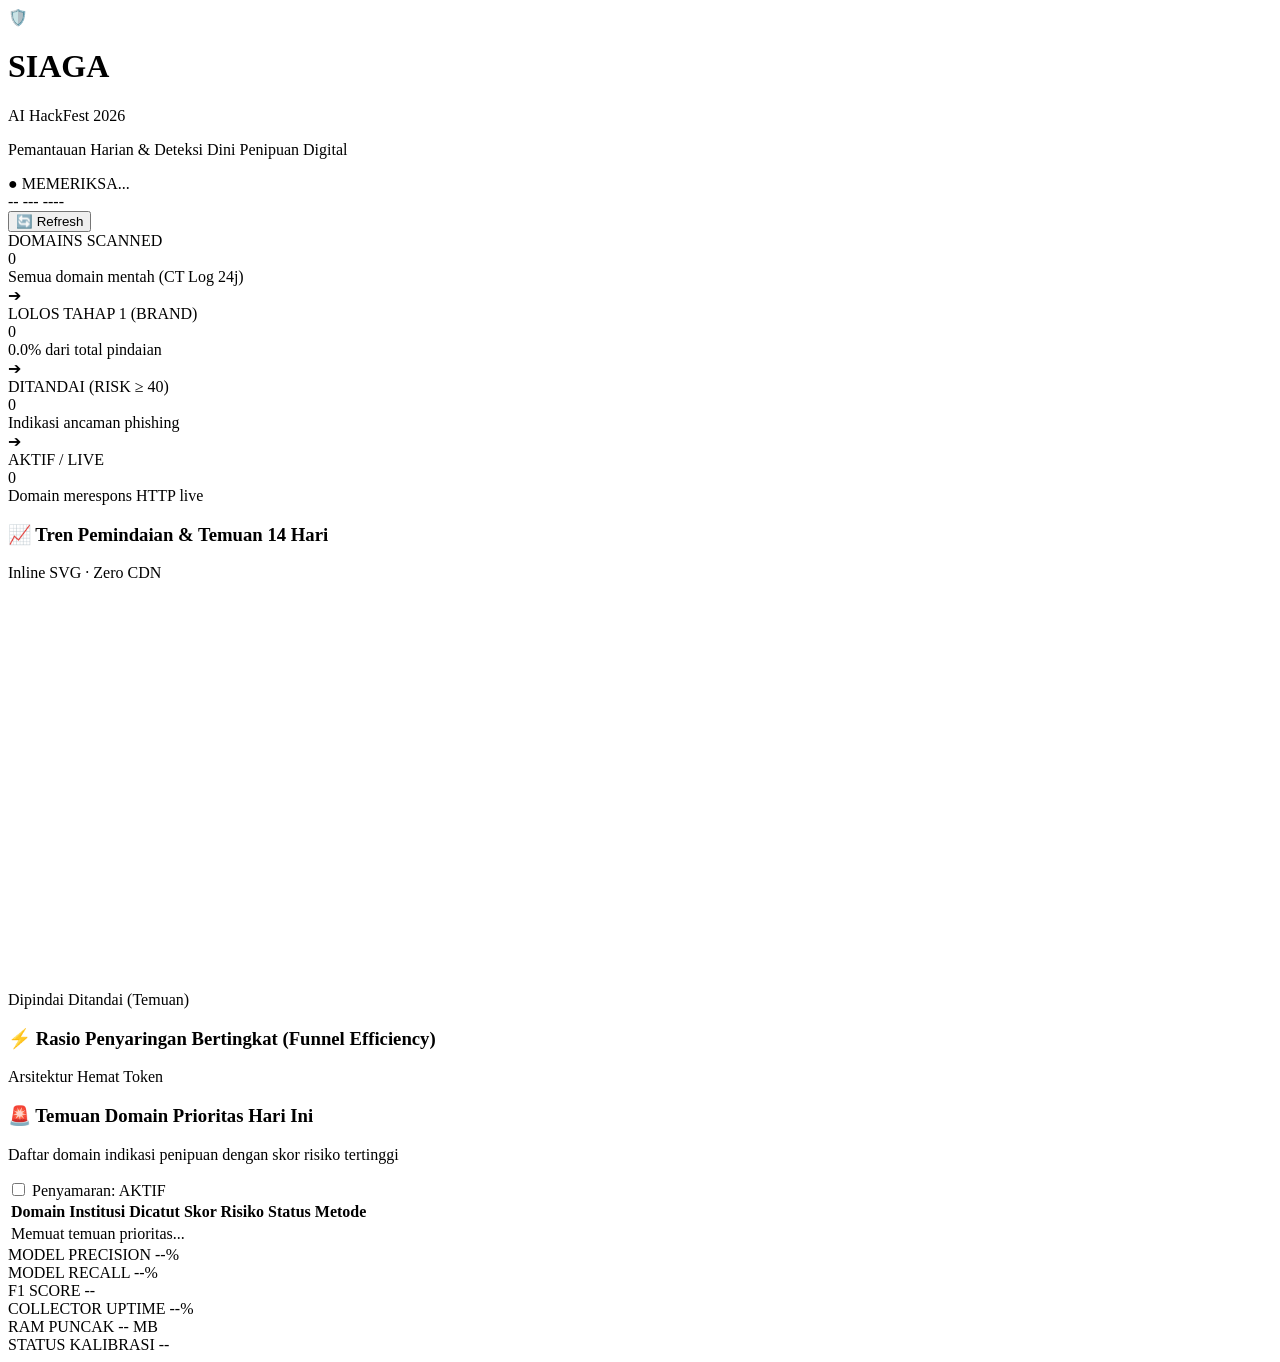
==== public/index.html @ d7233e0a "feat(web): add vercel deployment config, public assets, and serverless snapshot fallback" ====
<!DOCTYPE html>
<html lang="id">
<head>
  <meta charset="UTF-8">
  <meta name="viewport" content="width=device-width, initial-scale=1.0">
  <title>SIAGA — Sistem Deteksi & Pemantauan Penipuan Digital</title>
  <link rel="stylesheet" href="/static/style.css">
</head>
<body>
  <div class="container">
    <!-- Top Header -->
    <header class="header">
      <div class="header-left">
        <div class="logo-group">
          <span class="logo-shield">🛡️</span>
          <h1 class="title">SIAGA</h1>
          <span class="badge badge-sub">AI HackFest 2026</span>
        </div>
        <p class="subtitle">Pemantauan Harian &amp; Deteksi Dini Penipuan Digital</p>
      </div>
      <div class="header-right">
        <div id="healthBadge" class="badge badge-health">
          <span class="status-dot">●</span> <span id="healthText">MEMERIKSA...</span>
        </div>
        <div class="date-badge" id="currentDateBadge">-- --- ----</div>
        <button id="refreshBtn" class="btn btn-refresh" title="Muat ulang data">🔄 Refresh</button>
      </div>
    </header>

    <!-- Stat Funnel Cards (Big Numbers) -->
    <section class="funnel-section">
      <div class="card stat-card">
        <div class="stat-label">DOMAINS SCANNED</div>
        <div class="stat-number" id="scannedCount">0</div>
        <div class="stat-sub">Semua domain mentah (CT Log 24j)</div>
      </div>
      
      <div class="funnel-arrow">➔</div>

      <div class="card stat-card">
        <div class="stat-label">LOLOS TAHAP 1 (BRAND)</div>
        <div class="stat-number stat-amber" id="tahap1Count">0</div>
        <div class="stat-sub" id="tahap1Ratio">0.0% dari total pindaian</div>
      </div>

      <div class="funnel-arrow">➔</div>

      <div class="card stat-card">
        <div class="stat-label">DITANDAI (RISK &ge; 40)</div>
        <div class="stat-number stat-danger" id="flaggedCount">0</div>
        <div class="stat-sub">Indikasi ancaman phishing</div>
      </div>

      <div class="funnel-arrow">➔</div>

      <div class="card stat-card">
        <div class="stat-label">AKTIF / LIVE</div>
        <div class="stat-number stat-cyan" id="liveCount">0</div>
        <div class="stat-sub">Domain merespons HTTP live</div>
      </div>
    </section>

    <!-- Main Grid: Charts & Top Findings -->
    <div class="main-grid">
      <!-- Left Column: Trend & Funnel SVG Charts -->
      <section class="charts-column">
        <div class="card chart-card">
          <div class="card-header">
            <h3>📈 Tren Pemindaian &amp; Temuan 14 Hari</h3>
            <span class="card-tag">Inline SVG · Zero CDN</span>
          </div>
          <div class="chart-container" id="trendChartContainer">
            <svg id="trendSvg" viewBox="0 0 500 160" preserveAspectRatio="none"></svg>
          </div>
          <div class="chart-legend">
            <span class="legend-item"><span class="legend-dot dot-scanned"></span> Dipindai</span>
            <span class="legend-item"><span class="legend-dot dot-flagged"></span> Ditandai (Temuan)</span>
          </div>
        </div>

        <div class="card chart-card">
          <div class="card-header">
            <h3>⚡ Rasio Penyaringan Bertingkat (Funnel Efficiency)</h3>
            <span class="card-tag">Arsitektur Hemat Token</span>
          </div>
          <div id="funnelBarsContainer" class="funnel-bars-container">
            <!-- Rendered dynamically by app.js -->
          </div>
        </div>
      </section>

      <!-- Right Column: Priority Findings -->
      <section class="findings-column">
        <div class="card findings-card">
          <div class="card-header findings-header">
            <div>
              <h3>🚨 Temuan Domain Prioritas Hari Ini</h3>
              <p class="findings-sub">Daftar domain indikasi penipuan dengan skor risiko tertinggi</p>
            </div>
            <div class="unmask-toggle-wrapper" title="Sesuai UU PDP &amp; Plan 06, domain disamarkan secara default untuk melindungi nama baik">
              <label class="switch">
                <input type="checkbox" id="unmaskToggle">
                <span class="slider round"></span>
              </label>
              <span class="toggle-label" id="toggleLabel">Penyamaran: AKTIF</span>
            </div>
          </div>

          <div class="table-responsive">
            <table class="findings-table">
              <thead>
                <tr>
                  <th>Domain</th>
                  <th>Institusi Dicatut</th>
                  <th>Skor Risiko</th>
                  <th>Status</th>
                  <th>Metode</th>
                </tr>
              </thead>
              <tbody id="findingsTableBody">
                <tr>
                  <td colspan="5" class="text-center text-muted">Memuat temuan prioritas...</td>
                </tr>
              </tbody>
            </table>
          </div>
        </div>
      </section>
    </div>

    <!-- Bottom System & Validation Metrics Bar -->
    <footer class="footer-metrics card">
      <div class="metric-item">
        <span class="m-label">MODEL PRECISION</span>
        <span class="m-val stat-success" id="metricPrecision">--%</span>
      </div>
      <div class="metric-divider"></div>
      <div class="metric-item">
        <span class="m-label">MODEL RECALL</span>
        <span class="m-val stat-cyan" id="metricRecall">--%</span>
      </div>
      <div class="metric-divider"></div>
      <div class="metric-item">
        <span class="m-label">F1 SCORE</span>
        <span class="m-val" id="metricF1">--</span>
      </div>
      <div class="metric-divider"></div>
      <div class="metric-item">
        <span class="m-label">COLLECTOR UPTIME</span>
        <span class="m-val" id="metricUptime">--%</span>
      </div>
      <div class="metric-divider"></div>
      <div class="metric-item">
        <span class="m-label">RAM PUNCAK</span>
        <span class="m-val" id="metricRam">-- MB</span>
      </div>
      <div class="metric-divider"></div>
      <div class="metric-item">
        <span class="m-label">STATUS KALIBRASI</span>
        <span class="m-val badge-calib" id="metricCalib">--</span>
      </div>
    </footer>
  </div>

  <script src="/static/app.js"></script>
</body>
</html>
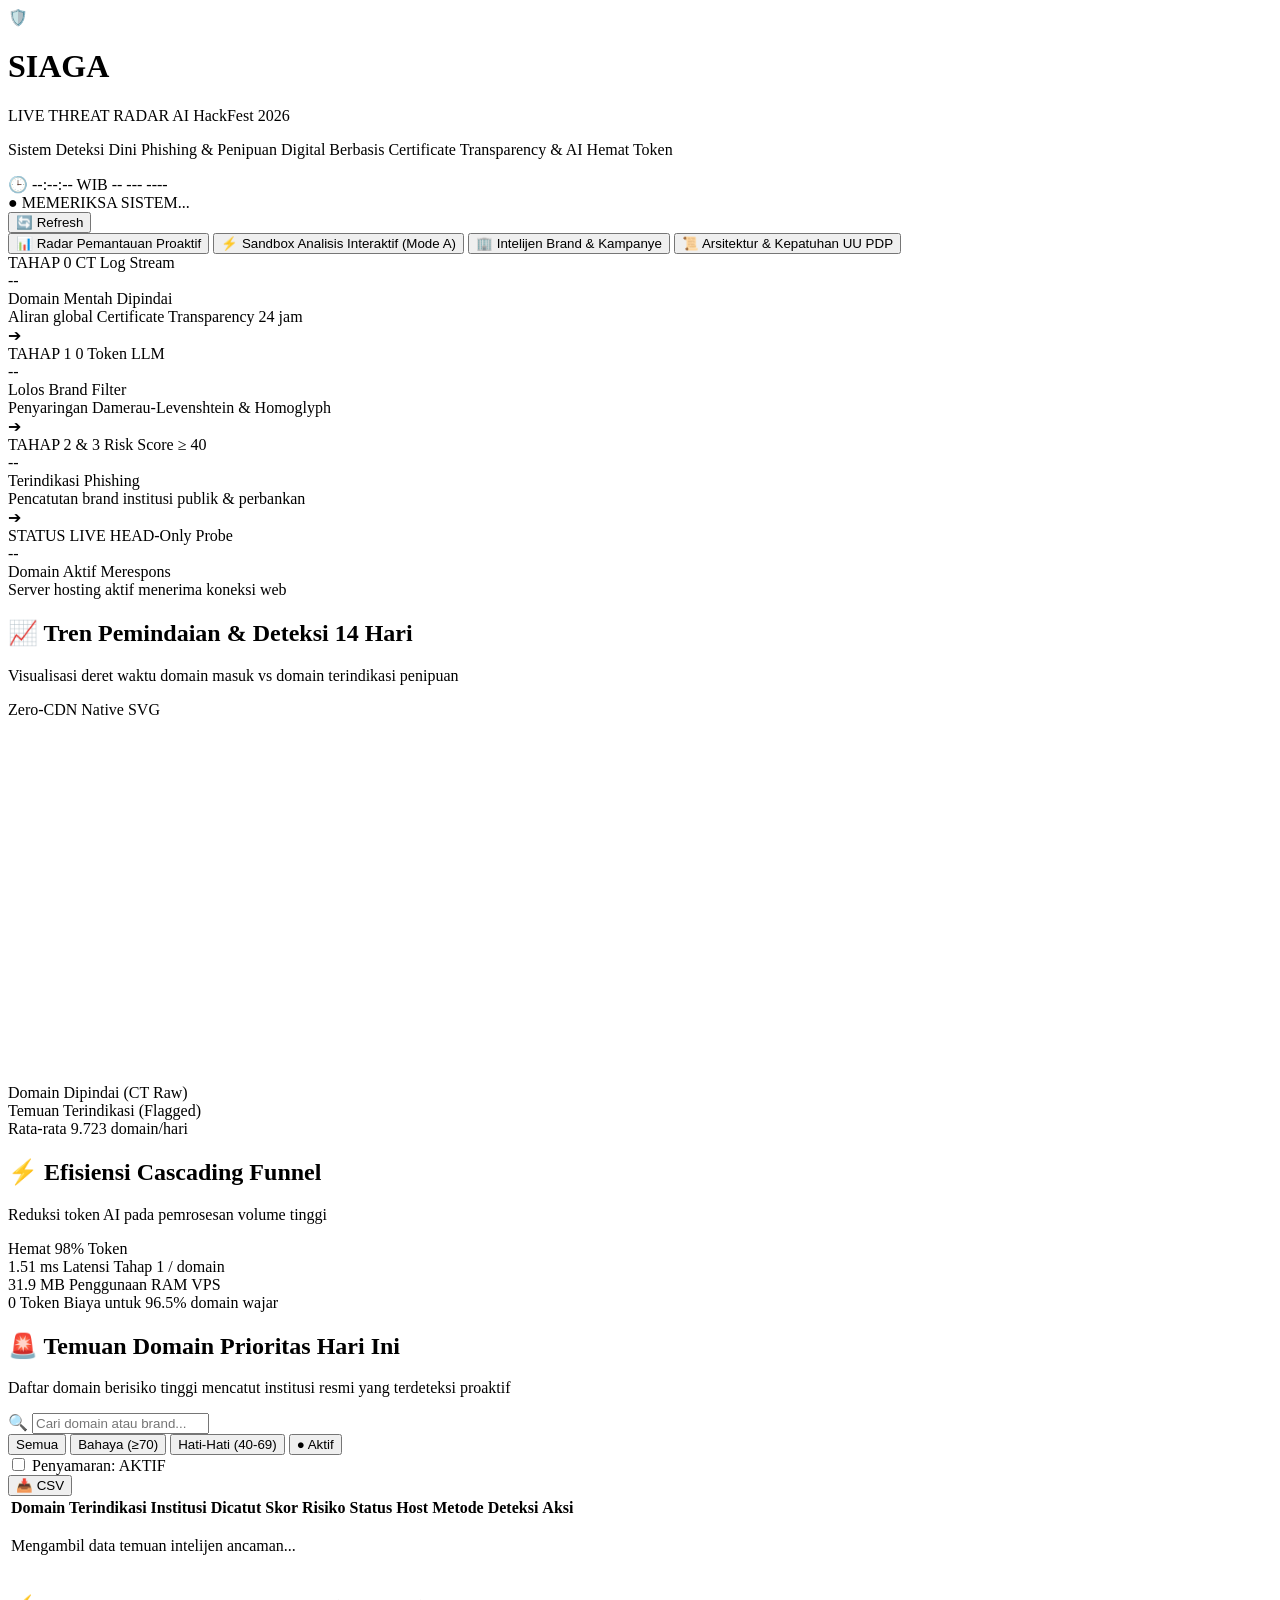
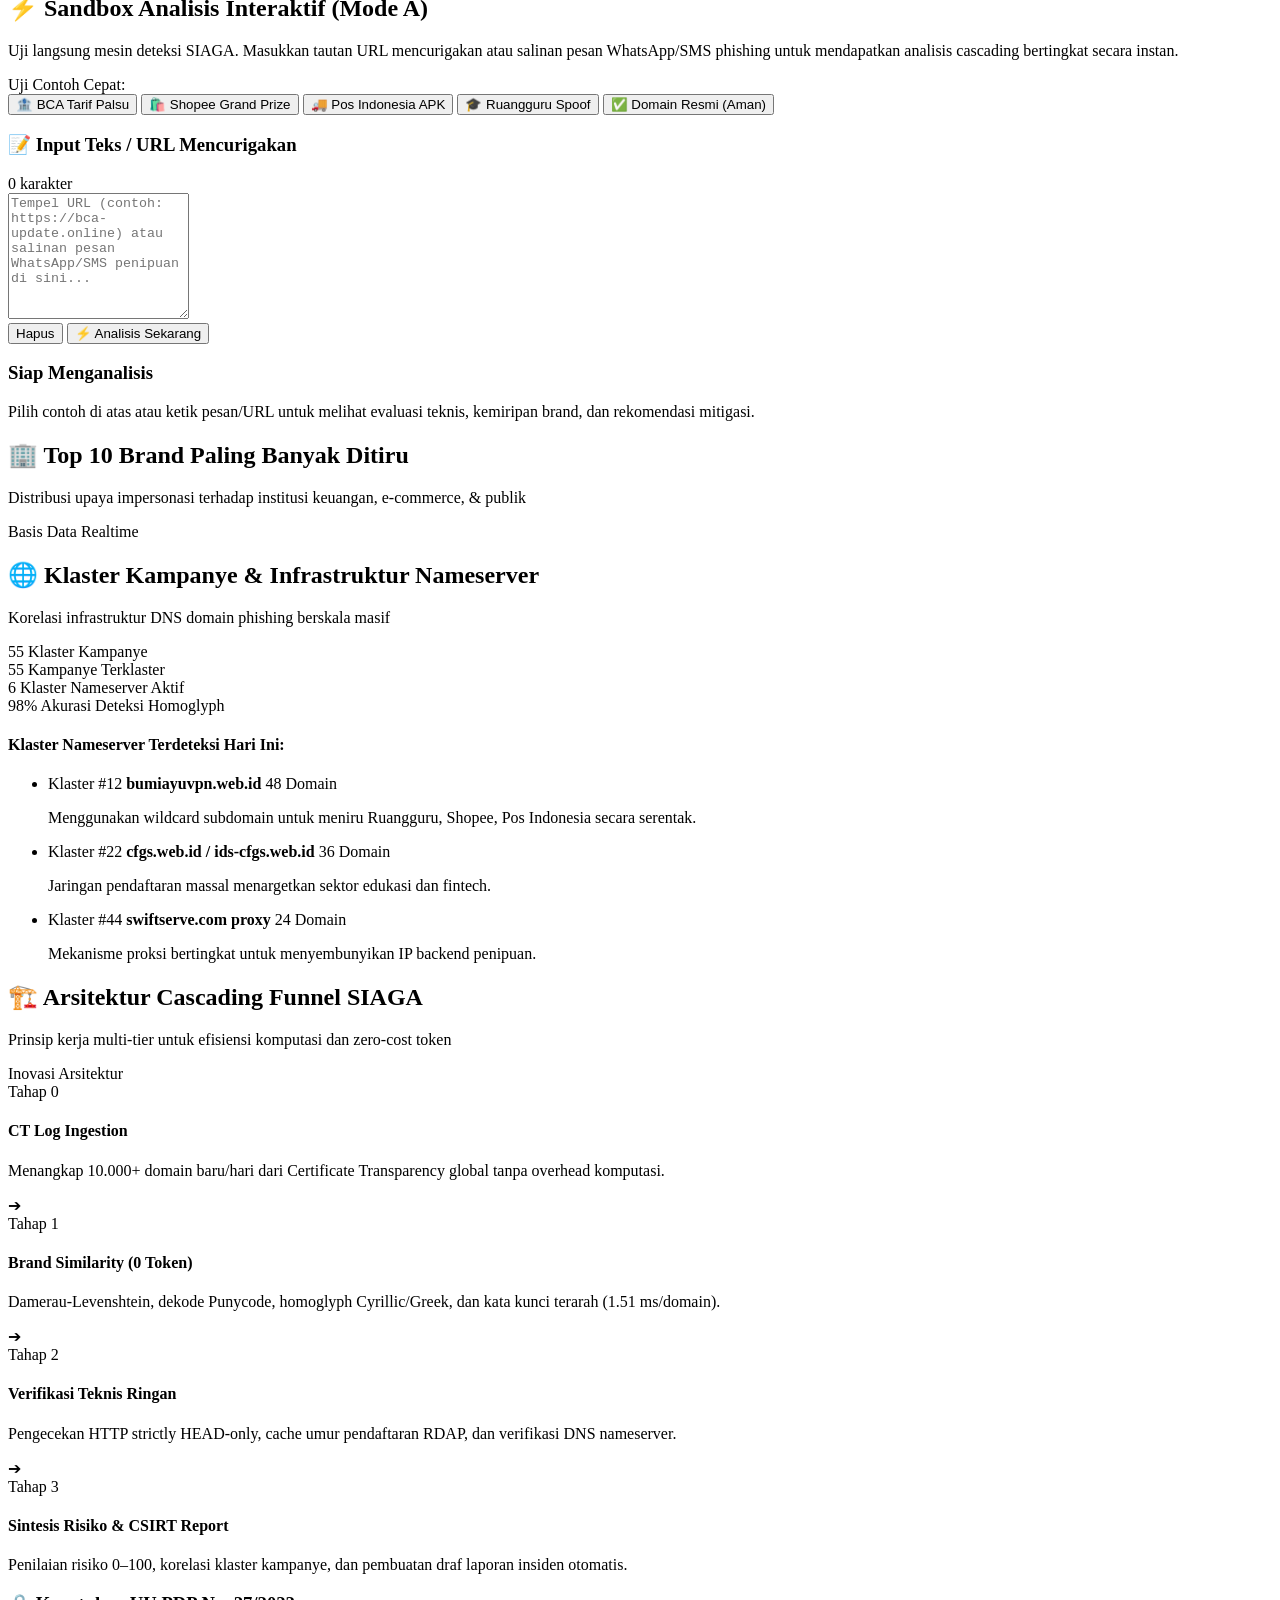
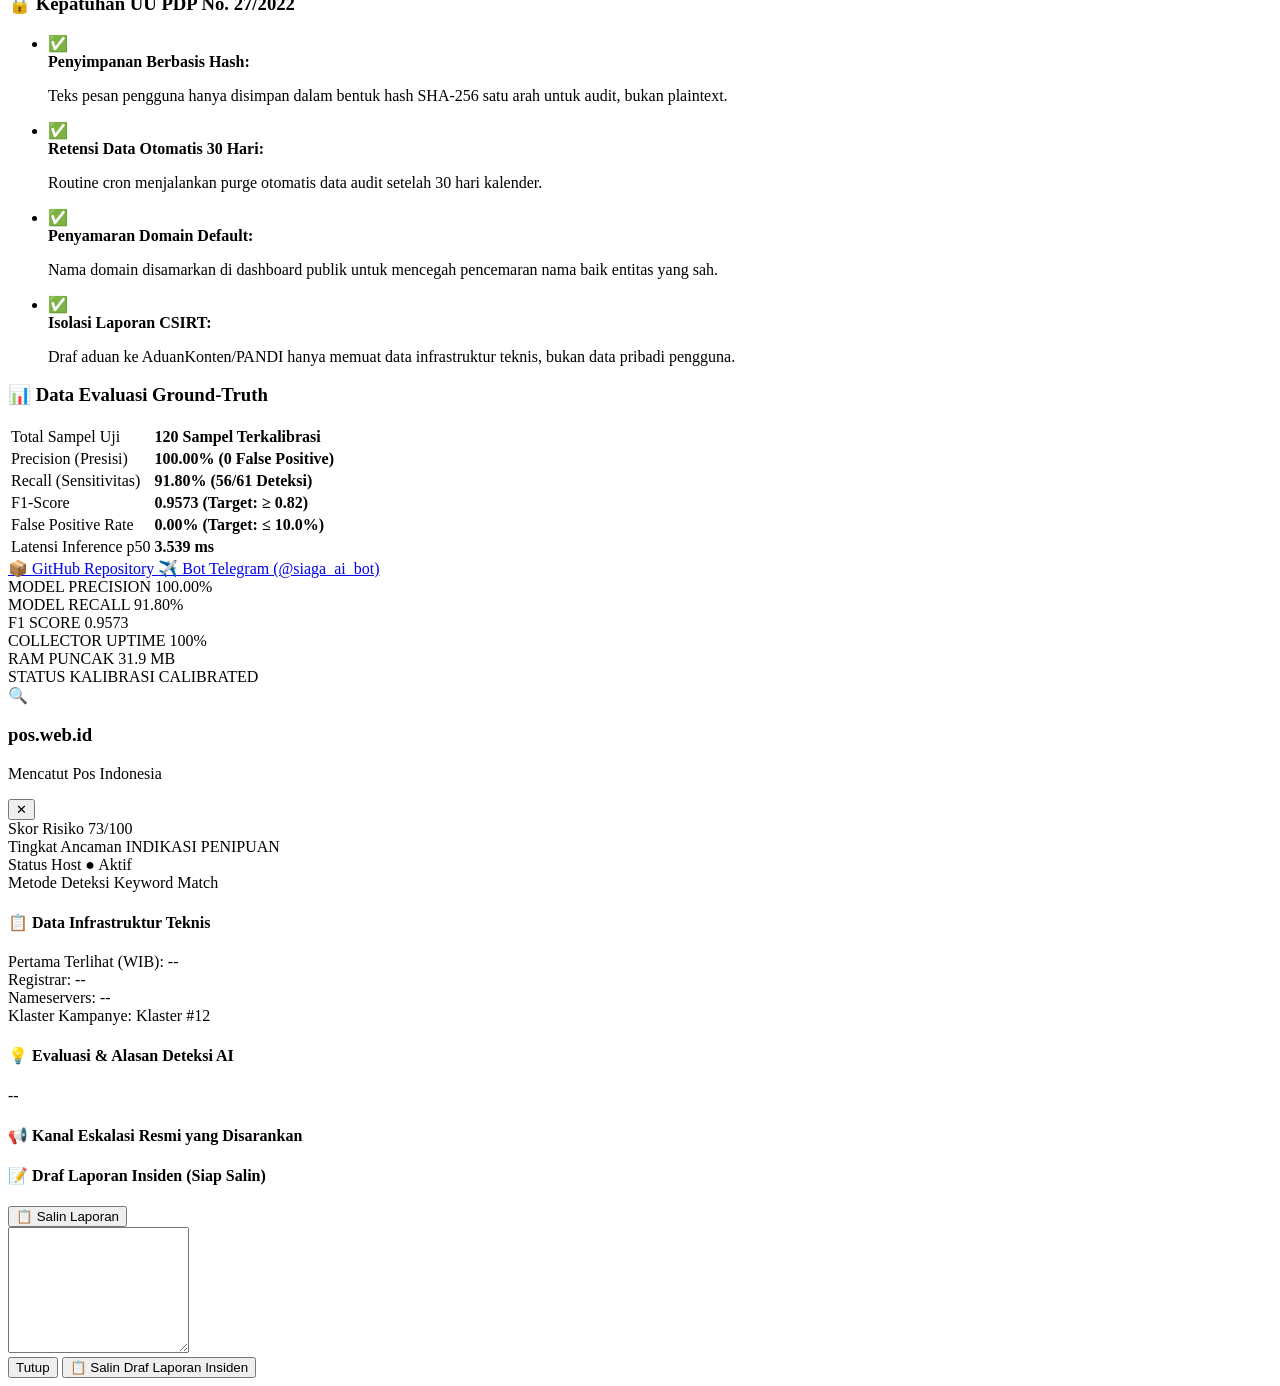
==== commit 287b9ad0: "feat(ui): ultra-modern cyber UI with interactive triage sandbox, CSIRT modal, brand intelligence, an" ====
--- a/public/index.html
+++ b/public/index.html
@@ -3,163 +3,680 @@
 <head>
   <meta charset="UTF-8">
   <meta name="viewport" content="width=device-width, initial-scale=1.0">
-  <title>SIAGA — Sistem Deteksi & Pemantauan Penipuan Digital</title>
+  <title>SIAGA — Sistem Deteksi &amp; Pemantauan Penipuan Digital Proaktif</title>
+  <link rel="preconnect" href="https://fonts.googleapis.com">
+  <link rel="preconnect" href="https://fonts.gstatic.com" crossorigin>
+  <link href="https://fonts.googleapis.com/css2?family=JetBrains+Mono:wght@400;600;700&family=Outfit:wght@400;500;600;700;800&family=Plus+Jakarta+Sans:wght@400;500;600;700&display=swap" rel="stylesheet">
   <link rel="stylesheet" href="/static/style.css">
 </head>
 <body>
-  <div class="container">
+  <div class="app-layout">
     <!-- Top Header -->
-    <header class="header">
-      <div class="header-left">
-        <div class="logo-group">
-          <span class="logo-shield">🛡️</span>
-          <h1 class="title">SIAGA</h1>
-          <span class="badge badge-sub">AI HackFest 2026</span>
-        </div>
-        <p class="subtitle">Pemantauan Harian &amp; Deteksi Dini Penipuan Digital</p>
-      </div>
-      <div class="header-right">
-        <div id="healthBadge" class="badge badge-health">
-          <span class="status-dot">●</span> <span id="healthText">MEMERIKSA...</span>
-        </div>
-        <div class="date-badge" id="currentDateBadge">-- --- ----</div>
-        <button id="refreshBtn" class="btn btn-refresh" title="Muat ulang data">🔄 Refresh</button>
+    <header class="cyber-header">
+      <div class="header-branding">
+        <div class="logo-box">
+          <div class="shield-halo"></div>
+          <span class="shield-icon">🛡️</span>
+        </div>
+        <div>
+          <div class="brand-title-row">
+            <h1 class="brand-title">SIAGA</h1>
+            <span class="badge badge-pulse"><span class="pulse-dot"></span> LIVE THREAT RADAR</span>
+            <span class="badge badge-event">AI HackFest 2026</span>
+          </div>
+          <p class="brand-subtitle">Sistem Deteksi Dini Phishing &amp; Penipuan Digital Berbasis Certificate Transparency &amp; AI Hemat Token</p>
+        </div>
+      </div>
+
+      <div class="header-controls">
+        <div class="time-widget">
+          <span class="time-icon">🕒</span>
+          <span id="liveClockWib">--:--:-- WIB</span>
+          <span class="time-date" id="headerDate">-- --- ----</span>
+        </div>
+        <div class="system-status-chip" id="systemStatusChip">
+          <span class="status-indicator">●</span>
+          <span id="systemStatusText">MEMERIKSA SISTEM...</span>
+        </div>
+        <button id="refreshAllBtn" class="btn btn-refresh" title="Muat ulang seluruh data">
+          <span class="btn-icon">🔄</span> Refresh
+        </button>
       </div>
     </header>
 
-    <!-- Stat Funnel Cards (Big Numbers) -->
-    <section class="funnel-section">
-      <div class="card stat-card">
-        <div class="stat-label">DOMAINS SCANNED</div>
-        <div class="stat-number" id="scannedCount">0</div>
-        <div class="stat-sub">Semua domain mentah (CT Log 24j)</div>
-      </div>
-      
-      <div class="funnel-arrow">➔</div>
-
-      <div class="card stat-card">
-        <div class="stat-label">LOLOS TAHAP 1 (BRAND)</div>
-        <div class="stat-number stat-amber" id="tahap1Count">0</div>
-        <div class="stat-sub" id="tahap1Ratio">0.0% dari total pindaian</div>
-      </div>
-
-      <div class="funnel-arrow">➔</div>
-
-      <div class="card stat-card">
-        <div class="stat-label">DITANDAI (RISK &ge; 40)</div>
-        <div class="stat-number stat-danger" id="flaggedCount">0</div>
-        <div class="stat-sub">Indikasi ancaman phishing</div>
-      </div>
-
-      <div class="funnel-arrow">➔</div>
-
-      <div class="card stat-card">
-        <div class="stat-label">AKTIF / LIVE</div>
-        <div class="stat-number stat-cyan" id="liveCount">0</div>
-        <div class="stat-sub">Domain merespons HTTP live</div>
-      </div>
-    </section>
-
-    <!-- Main Grid: Charts & Top Findings -->
-    <div class="main-grid">
-      <!-- Left Column: Trend & Funnel SVG Charts -->
-      <section class="charts-column">
+    <!-- Navigation Tabs -->
+    <nav class="nav-tabs-bar">
+      <button class="nav-tab active" data-tab="tab-monitoring">
+        <span class="tab-icon">📊</span> Radar Pemantauan Proaktif
+      </button>
+      <button class="nav-tab" data-tab="tab-sandbox">
+        <span class="tab-icon">⚡</span> Sandbox Analisis Interaktif (Mode A)
+      </button>
+      <button class="nav-tab" data-tab="tab-campaigns">
+        <span class="tab-icon">🏢</span> Intelijen Brand &amp; Kampanye
+      </button>
+      <button class="nav-tab" data-tab="tab-docs">
+        <span class="tab-icon">📜</span> Arsitektur &amp; Kepatuhan UU PDP
+      </button>
+    </nav>
+
+    <!-- TAB 1: MONITORING RADAR -->
+    <main id="tab-monitoring" class="tab-content active">
+      <!-- 4-Stage Stat Funnel Cards -->
+      <section class="funnel-grid">
+        <div class="card stat-card border-glow-cyan">
+          <div class="stat-card-top">
+            <span class="stat-stage-tag">TAHAP 0</span>
+            <span class="stat-chip">CT Log Stream</span>
+          </div>
+          <div class="stat-number-wrap">
+            <span class="stat-num text-cyan" id="scannedCount">--</span>
+          </div>
+          <div class="stat-title">Domain Mentah Dipindai</div>
+          <div class="stat-desc">Aliran global Certificate Transparency 24 jam</div>
+        </div>
+
+        <div class="funnel-connector">
+          <div class="connector-line"></div>
+          <span class="connector-arrow">➔</span>
+        </div>
+
+        <div class="card stat-card border-glow-amber">
+          <div class="stat-card-top">
+            <span class="stat-stage-tag">TAHAP 1</span>
+            <span class="stat-chip chip-amber">0 Token LLM</span>
+          </div>
+          <div class="stat-number-wrap">
+            <span class="stat-num text-amber" id="tahap1Count">--</span>
+          </div>
+          <div class="stat-title">Lolos Brand Filter</div>
+          <div class="stat-desc" id="tahap1Ratio">Penyaringan Damerau-Levenshtein &amp; Homoglyph</div>
+        </div>
+
+        <div class="funnel-connector">
+          <div class="connector-line"></div>
+          <span class="connector-arrow">➔</span>
+        </div>
+
+        <div class="card stat-card border-glow-danger">
+          <div class="stat-card-top">
+            <span class="stat-stage-tag">TAHAP 2 &amp; 3</span>
+            <span class="stat-chip chip-danger">Risk Score &ge; 40</span>
+          </div>
+          <div class="stat-number-wrap">
+            <span class="stat-num text-danger" id="flaggedCount">--</span>
+          </div>
+          <div class="stat-title">Terindikasi Phishing</div>
+          <div class="stat-desc">Pencatutan brand institusi publik &amp; perbankan</div>
+        </div>
+
+        <div class="funnel-connector">
+          <div class="connector-line"></div>
+          <span class="connector-arrow">➔</span>
+        </div>
+
+        <div class="card stat-card border-glow-emerald">
+          <div class="stat-card-top">
+            <span class="stat-stage-tag">STATUS LIVE</span>
+            <span class="stat-chip chip-emerald">HEAD-Only Probe</span>
+          </div>
+          <div class="stat-number-wrap">
+            <span class="stat-num text-emerald" id="liveCount">--</span>
+          </div>
+          <div class="stat-title">Domain Aktif Merespons</div>
+          <div class="stat-desc">Server hosting aktif menerima koneksi web</div>
+        </div>
+      </section>
+
+      <!-- Charts Row: Trend & Funnel Efficiency -->
+      <section class="charts-row">
+        <!-- 14-Day Trend Interactive Chart -->
         <div class="card chart-card">
-          <div class="card-header">
-            <h3>📈 Tren Pemindaian &amp; Temuan 14 Hari</h3>
-            <span class="card-tag">Inline SVG · Zero CDN</span>
-          </div>
-          <div class="chart-container" id="trendChartContainer">
-            <svg id="trendSvg" viewBox="0 0 500 160" preserveAspectRatio="none"></svg>
-          </div>
-          <div class="chart-legend">
-            <span class="legend-item"><span class="legend-dot dot-scanned"></span> Dipindai</span>
-            <span class="legend-item"><span class="legend-dot dot-flagged"></span> Ditandai (Temuan)</span>
-          </div>
-        </div>
-
+          <div class="card-head">
+            <div>
+              <h2 class="card-title">📈 Tren Pemindaian &amp; Deteksi 14 Hari</h2>
+              <p class="card-sub">Visualisasi deret waktu domain masuk vs domain terindikasi penipuan</p>
+            </div>
+            <span class="badge-tech">Zero-CDN Native SVG</span>
+          </div>
+
+          <div class="chart-wrapper">
+            <div id="chartTooltip" class="chart-tooltip"></div>
+            <svg id="trendSvg" viewBox="0 0 560 160" preserveAspectRatio="none"></svg>
+          </div>
+
+          <div class="chart-footer-legend">
+            <div class="legend-group">
+              <span class="legend-bullet bullet-cyan"></span>
+              <span class="legend-text">Domain Dipindai (CT Raw)</span>
+            </div>
+            <div class="legend-group">
+              <span class="legend-bullet bullet-danger"></span>
+              <span class="legend-text">Temuan Terindikasi (Flagged)</span>
+            </div>
+            <div class="legend-info">
+              <span>Rata-rata 9.723 domain/hari</span>
+            </div>
+          </div>
+        </div>
+
+        <!-- Funnel Efficiency Card -->
         <div class="card chart-card">
-          <div class="card-header">
-            <h3>⚡ Rasio Penyaringan Bertingkat (Funnel Efficiency)</h3>
-            <span class="card-tag">Arsitektur Hemat Token</span>
-          </div>
-          <div id="funnelBarsContainer" class="funnel-bars-container">
-            <!-- Rendered dynamically by app.js -->
+          <div class="card-head">
+            <div>
+              <h2 class="card-title">⚡ Efisiensi Cascading Funnel</h2>
+              <p class="card-sub">Reduksi token AI pada pemrosesan volume tinggi</p>
+            </div>
+            <span class="badge-tech badge-glow">Hemat 98% Token</span>
+          </div>
+
+          <div id="funnelBarsContainer" class="funnel-bars-box">
+            <!-- Dynamically populated -->
+          </div>
+
+          <div class="funnel-summary-box">
+            <div class="funnel-stat-mini">
+              <span class="f-stat-val text-emerald">1.51 ms</span>
+              <span class="f-stat-lbl">Latensi Tahap 1 / domain</span>
+            </div>
+            <div class="funnel-stat-divider"></div>
+            <div class="funnel-stat-mini">
+              <span class="f-stat-val text-cyan">31.9 MB</span>
+              <span class="f-stat-lbl">Penggunaan RAM VPS</span>
+            </div>
+            <div class="funnel-stat-divider"></div>
+            <div class="funnel-stat-mini">
+              <span class="f-stat-val text-amber">0 Token</span>
+              <span class="f-stat-lbl">Biaya untuk 96.5% domain wajar</span>
+            </div>
           </div>
         </div>
       </section>
 
-      <!-- Right Column: Priority Findings -->
-      <section class="findings-column">
-        <div class="card findings-card">
-          <div class="card-header findings-header">
-            <div>
-              <h3>🚨 Temuan Domain Prioritas Hari Ini</h3>
-              <p class="findings-sub">Daftar domain indikasi penipuan dengan skor risiko tertinggi</p>
-            </div>
-            <div class="unmask-toggle-wrapper" title="Sesuai UU PDP &amp; Plan 06, domain disamarkan secara default untuk melindungi nama baik">
+      <!-- Priority Findings Section -->
+      <section class="card findings-section">
+        <div class="findings-toolbar">
+          <div>
+            <h2 class="card-title">🚨 Temuan Domain Prioritas Hari Ini</h2>
+            <p class="card-sub">Daftar domain berisiko tinggi mencatut institusi resmi yang terdeteksi proaktif</p>
+          </div>
+
+          <div class="toolbar-actions">
+            <div class="search-box">
+              <span class="search-icon">🔍</span>
+              <input type="text" id="domainSearchInput" placeholder="Cari domain atau brand...">
+              <button id="clearSearchBtn" class="btn-clear-search" style="display:none;">✕</button>
+            </div>
+
+            <div class="filter-pills">
+              <button class="pill-btn active" data-filter="all">Semua</button>
+              <button class="pill-btn" data-filter="high">Bahaya (&ge;70)</button>
+              <button class="pill-btn" data-filter="caution">Hati-Hati (40-69)</button>
+              <button class="pill-btn" data-filter="live">● Aktif</button>
+            </div>
+
+            <div class="unmask-toggle-box" title="Sesuai UU PDP No. 27/2022, domain disamarkan secara default untuk melindungi nama baik dan keamanan">
               <label class="switch">
                 <input type="checkbox" id="unmaskToggle">
                 <span class="slider round"></span>
               </label>
-              <span class="toggle-label" id="toggleLabel">Penyamaran: AKTIF</span>
-            </div>
-          </div>
-
-          <div class="table-responsive">
-            <table class="findings-table">
-              <thead>
-                <tr>
-                  <th>Domain</th>
-                  <th>Institusi Dicatut</th>
-                  <th>Skor Risiko</th>
-                  <th>Status</th>
-                  <th>Metode</th>
-                </tr>
-              </thead>
-              <tbody id="findingsTableBody">
-                <tr>
-                  <td colspan="5" class="text-center text-muted">Memuat temuan prioritas...</td>
-                </tr>
-              </tbody>
+              <span class="toggle-text" id="toggleLabel">Penyamaran: AKTIF</span>
+            </div>
+
+            <button id="exportCsvBtn" class="btn btn-secondary" title="Unduh dataset temuan CSV">
+              📥 CSV
+            </button>
+          </div>
+        </div>
+
+        <div class="table-responsive">
+          <table class="findings-table">
+            <thead>
+              <tr>
+                <th>Domain Terindikasi</th>
+                <th>Institusi Dicatut</th>
+                <th>Skor Risiko</th>
+                <th>Status Host</th>
+                <th>Metode Deteksi</th>
+                <th>Aksi</th>
+              </tr>
+            </thead>
+            <tbody id="findingsTableBody">
+              <tr>
+                <td colspan="6" class="table-empty">
+                  <div class="loading-spinner"></div>
+                  <p>Mengambil data temuan intelijen ancaman...</p>
+                </td>
+              </tr>
+            </tbody>
+          </table>
+        </div>
+      </section>
+    </main>
+
+    <!-- TAB 2: LIVE INTERACTIVE TRIAGE SANDBOX -->
+    <main id="tab-sandbox" class="tab-content">
+      <div class="sandbox-container">
+        <div class="sandbox-header-box card">
+          <div class="sandbox-intro">
+            <h2>⚡ Sandbox Analisis Interaktif (Mode A)</h2>
+            <p>Uji langsung mesin deteksi SIAGA. Masukkan tautan URL mencurigakan atau salinan pesan WhatsApp/SMS phishing untuk mendapatkan analisis cascading bertingkat secara instan.</p>
+          </div>
+          <div class="sandbox-samples-wrap">
+            <span class="samples-label">Uji Contoh Cepat:</span>
+            <div class="sample-chips">
+              <button class="chip-sample" data-sample="Halo Nasabah BCA, ada penyesuaian tarif transfer antar bank bulanan menjadi Rp 150.000. Untuk tetap memakai tarif lama Rp 6.500 silakan konfirmasi di https://bca-tarifpenyesuaian.online">
+                🏦 BCA Tarif Palsu
+              </button>
+              <button class="chip-sample" data-sample="Selamat! Nomor Anda terpilih memenangkan Grand Prize Shopee 150 Juta. Segera klaim voucher hadiah di https://c-shopee.co.id.sea-sw.swiftserve.com.rmw.bumiayuvpn.web.id">
+                🛍️ Shopee Grand Prize
+              </button>
+              <button class="chip-sample" data-sample="Paket Anda dengan resi POS-992147 tertahan karena data alamat belum lengkap. Unduh aplikasi pelacak resmi untuk verifikasi: https://pos-lacak-kurir.site/lacak.apk">
+                🚚 Pos Indonesia APK
+              </button>
+              <button class="chip-sample" data-sample="Promo bimbel online diskon 80% hari ini khusus pengguna baru. Akses modul belajar di https://belajar.ruangguru.com.idl-cfgs.web.id">
+                🎓 Ruangguru Spoof
+              </button>
+              <button class="chip-sample" data-sample="Terima kasih atas transaksi Anda. Informasi resmi layanan perbankan dapat diakses melalui portal resmi https://www.klikbca.com atau https://idwebhost.com">
+                ✅ Domain Resmi (Aman)
+              </button>
+            </div>
+          </div>
+        </div>
+
+        <div class="sandbox-grid">
+          <!-- Left: Input Form -->
+          <div class="card sandbox-input-card">
+            <div class="card-head">
+              <h3 class="card-title">📝 Input Teks / URL Mencurigakan</h3>
+              <span class="char-count" id="sandboxCharCount">0 karakter</span>
+            </div>
+            <textarea id="sandboxInput" class="sandbox-textarea" placeholder="Tempel URL (contoh: https://bca-update.online) atau salinan pesan WhatsApp/SMS penipuan di sini..." rows="8"></textarea>
+            <div class="sandbox-actions">
+              <button id="clearSandboxBtn" class="btn btn-secondary">Hapus</button>
+              <button id="runAnalyzeBtn" class="btn btn-primary btn-glow">
+                <span class="btn-icon">⚡</span> Analisis Sekarang
+              </button>
+            </div>
+          </div>
+
+          <!-- Right: Analysis Output -->
+          <div class="card sandbox-result-card" id="sandboxResultCard">
+            <div class="result-placeholder" id="resultPlaceholder">
+              <div class="radar-scan-anim"></div>
+              <h3>Siap Menganalisis</h3>
+              <p>Pilih contoh di atas atau ketik pesan/URL untuk melihat evaluasi teknis, kemiripan brand, dan rekomendasi mitigasi.</p>
+            </div>
+
+            <div class="result-content" id="resultContent" style="display:none;">
+              <div class="result-top-bar">
+                <div class="risk-verdict-box" id="resultVerdictBox">
+                  <div class="verdict-score-ring">
+                    <span class="verdict-score" id="resultScore">0</span>
+                    <span class="verdict-score-max">/100</span>
+                  </div>
+                  <div>
+                    <span class="verdict-badge" id="resultLevelBadge">AMAN</span>
+                    <h3 class="verdict-title" id="resultTitle">Hasil Analisis</h3>
+                  </div>
+                </div>
+                <div class="latency-box">
+                  <span class="latency-val" id="resultLatency">-- ms</span>
+                  <span class="latency-lbl">Waktu Evaluasi</span>
+                </div>
+              </div>
+
+              <!-- 3 Concrete Evidences -->
+              <div class="evidence-box">
+                <h4>🛡️ Bukti &amp; Alasan Konkret:</h4>
+                <ul id="resultReasonsList" class="evidence-list">
+                  <!-- Injected by JS -->
+                </ul>
+              </div>
+
+              <!-- Signal Breakdown Table -->
+              <div class="breakdown-box">
+                <h4>🔍 Rincian Sinyal Skor:</h4>
+                <div class="breakdown-items" id="resultBreakdownItems">
+                  <!-- Injected by JS -->
+                </div>
+              </div>
+
+              <!-- Recommendation & Escalation -->
+              <div class="recom-box" id="resultRecomBox">
+                <h4>💡 Langkah Mitigasi yang Disarankan:</h4>
+                <p id="resultRecomText">--</p>
+              </div>
+            </div>
+          </div>
+        </div>
+      </div>
+    </main>
+
+    <!-- TAB 3: BRAND & CAMPAIGN INTELLIGENCE -->
+    <main id="tab-campaigns" class="tab-content">
+      <div class="campaigns-grid">
+        <!-- Top 10 Impersonated Brands -->
+        <div class="card campaign-card">
+          <div class="card-head">
+            <div>
+              <h2 class="card-title">🏢 Top 10 Brand Paling Banyak Ditiru</h2>
+              <p class="card-sub">Distribusi upaya impersonasi terhadap institusi keuangan, e-commerce, &amp; publik</p>
+            </div>
+            <span class="badge-tech">Basis Data Realtime</span>
+          </div>
+
+          <div id="brandsListContainer" class="brands-list">
+            <!-- Dynamically populated -->
+          </div>
+        </div>
+
+        <!-- Infrastructure & Campaign Network Info -->
+        <div class="card campaign-card">
+          <div class="card-head">
+            <div>
+              <h2 class="card-title">🌐 Klaster Kampanye &amp; Infrastruktur Nameserver</h2>
+              <p class="card-sub">Korelasi infrastruktur DNS domain phishing berskala masif</p>
+            </div>
+            <span class="badge-tech">55 Klaster Kampanye</span>
+          </div>
+
+          <div class="campaign-network-info">
+            <div class="network-metric-row">
+              <div class="net-metric">
+                <span class="net-num text-cyan">55</span>
+                <span class="net-lbl">Kampanye Terklaster</span>
+              </div>
+              <div class="net-metric">
+                <span class="net-num text-amber">6</span>
+                <span class="net-lbl">Klaster Nameserver Aktif</span>
+              </div>
+              <div class="net-metric">
+                <span class="net-num text-danger">98%</span>
+                <span class="net-lbl">Akurasi Deteksi Homoglyph</span>
+              </div>
+            </div>
+
+            <div class="ns-cluster-box">
+              <h4>Klaster Nameserver Terdeteksi Hari Ini:</h4>
+              <ul class="cluster-list">
+                <li>
+                  <div class="cluster-head">
+                    <span class="cluster-badge">Klaster #12</span>
+                    <strong>bumiayuvpn.web.id</strong>
+                    <span class="cluster-count">48 Domain</span>
+                  </div>
+                  <p class="cluster-desc">Menggunakan wildcard subdomain untuk meniru Ruangguru, Shopee, Pos Indonesia secara serentak.</p>
+                </li>
+                <li>
+                  <div class="cluster-head">
+                    <span class="cluster-badge">Klaster #22</span>
+                    <strong>cfgs.web.id / ids-cfgs.web.id</strong>
+                    <span class="cluster-count">36 Domain</span>
+                  </div>
+                  <p class="cluster-desc">Jaringan pendaftaran massal menargetkan sektor edukasi dan fintech.</p>
+                </li>
+                <li>
+                  <div class="cluster-head">
+                    <span class="cluster-badge">Klaster #44</span>
+                    <strong>swiftserve.com proxy</strong>
+                    <span class="cluster-count">24 Domain</span>
+                  </div>
+                  <p class="cluster-desc">Mekanisme proksi bertingkat untuk menyembunyikan IP backend penipuan.</p>
+                </li>
+              </ul>
+            </div>
+          </div>
+        </div>
+      </div>
+    </main>
+
+    <!-- TAB 4: ARCHITECTURE & PRIVACY COMPLIANCE -->
+    <main id="tab-docs" class="tab-content">
+      <div class="docs-container">
+        <!-- Architecture Diagram Card -->
+        <div class="card docs-card">
+          <div class="card-head">
+            <div>
+              <h2 class="card-title">🏗️ Arsitektur Cascading Funnel SIAGA</h2>
+              <p class="card-sub">Prinsip kerja multi-tier untuk efisiensi komputasi dan zero-cost token</p>
+            </div>
+            <span class="badge-tech">Inovasi Arsitektur</span>
+          </div>
+
+          <div class="arch-flow">
+            <div class="arch-step">
+              <div class="arch-step-badge">Tahap 0</div>
+              <div class="arch-step-content">
+                <h4>CT Log Ingestion</h4>
+                <p>Menangkap 10.000+ domain baru/hari dari Certificate Transparency global tanpa overhead komputasi.</p>
+              </div>
+            </div>
+            <div class="arch-arrow">➔</div>
+            <div class="arch-step">
+              <div class="arch-step-badge arch-badge-amber">Tahap 1</div>
+              <div class="arch-step-content">
+                <h4>Brand Similarity (0 Token)</h4>
+                <p>Damerau-Levenshtein, dekode Punycode, homoglyph Cyrillic/Greek, dan kata kunci terarah (1.51 ms/domain).</p>
+              </div>
+            </div>
+            <div class="arch-arrow">➔</div>
+            <div class="arch-step">
+              <div class="arch-step-badge arch-badge-blue">Tahap 2</div>
+              <div class="arch-step-content">
+                <h4>Verifikasi Teknis Ringan</h4>
+                <p>Pengecekan HTTP strictly HEAD-only, cache umur pendaftaran RDAP, dan verifikasi DNS nameserver.</p>
+              </div>
+            </div>
+            <div class="arch-arrow">➔</div>
+            <div class="arch-step">
+              <div class="arch-step-badge arch-badge-danger">Tahap 3</div>
+              <div class="arch-step-content">
+                <h4>Sintesis Risiko &amp; CSIRT Report</h4>
+                <p>Penilaian risiko 0–100, korelasi klaster kampanye, dan pembuatan draf laporan insiden otomatis.</p>
+              </div>
+            </div>
+          </div>
+        </div>
+
+        <!-- Privacy & Evaluation Metrics Grid -->
+        <div class="docs-grid">
+          <div class="card docs-sub-card">
+            <h3>🔒 Kepatuhan UU PDP No. 27/2022</h3>
+            <ul class="pdp-checklist">
+              <li>
+                <span class="check-icon">✅</span>
+                <div>
+                  <strong>Penyimpanan Berbasis Hash:</strong>
+                  <p>Teks pesan pengguna hanya disimpan dalam bentuk hash SHA-256 satu arah untuk audit, bukan plaintext.</p>
+                </div>
+              </li>
+              <li>
+                <span class="check-icon">✅</span>
+                <div>
+                  <strong>Retensi Data Otomatis 30 Hari:</strong>
+                  <p>Routine cron menjalankan purge otomatis data audit setelah 30 hari kalender.</p>
+                </div>
+              </li>
+              <li>
+                <span class="check-icon">✅</span>
+                <div>
+                  <strong>Penyamaran Domain Default:</strong>
+                  <p>Nama domain disamarkan di dashboard publik untuk mencegah pencemaran nama baik entitas yang sah.</p>
+                </div>
+              </li>
+              <li>
+                <span class="check-icon">✅</span>
+                <div>
+                  <strong>Isolasi Laporan CSIRT:</strong>
+                  <p>Draf aduan ke AduanKonten/PANDI hanya memuat data infrastruktur teknis, bukan data pribadi pengguna.</p>
+                </div>
+              </li>
+            </ul>
+          </div>
+
+          <div class="card docs-sub-card">
+            <h3>📊 Data Evaluasi Ground-Truth</h3>
+            <table class="eval-table">
+              <tr>
+                <td>Total Sampel Uji</td>
+                <td><strong>120 Sampel Terkalibrasi</strong></td>
+              </tr>
+              <tr>
+                <td>Precision (Presisi)</td>
+                <td><strong class="text-emerald">100.00% (0 False Positive)</strong></td>
+              </tr>
+              <tr>
+                <td>Recall (Sensitivitas)</td>
+                <td><strong class="text-cyan">91.80% (56/61 Deteksi)</strong></td>
+              </tr>
+              <tr>
+                <td>F1-Score</td>
+                <td><strong class="text-emerald">0.9573 (Target: &ge; 0.82)</strong></td>
+              </tr>
+              <tr>
+                <td>False Positive Rate</td>
+                <td><strong class="text-emerald">0.00% (Target: &le; 10.0%)</strong></td>
+              </tr>
+              <tr>
+                <td>Latensi Inference p50</td>
+                <td><strong class="text-amber">3.539 ms</strong></td>
+              </tr>
             </table>
-          </div>
-        </div>
-      </section>
-    </div>
+            <div class="eval-links-box">
+              <a href="https://github.com/mocharil/siaga" target="_blank" class="btn btn-secondary">
+                📦 GitHub Repository
+              </a>
+              <a href="https://t.me/siaga_ai_bot" target="_blank" class="btn btn-primary">
+                ✈️ Bot Telegram (@siaga_ai_bot)
+              </a>
+            </div>
+          </div>
+        </div>
+      </div>
+    </main>
 
     <!-- Bottom System & Validation Metrics Bar -->
     <footer class="footer-metrics card">
       <div class="metric-item">
         <span class="m-label">MODEL PRECISION</span>
-        <span class="m-val stat-success" id="metricPrecision">--%</span>
+        <span class="m-val text-emerald" id="metricPrecision">100.00%</span>
       </div>
       <div class="metric-divider"></div>
       <div class="metric-item">
         <span class="m-label">MODEL RECALL</span>
-        <span class="m-val stat-cyan" id="metricRecall">--%</span>
+        <span class="m-val text-cyan" id="metricRecall">91.80%</span>
       </div>
       <div class="metric-divider"></div>
       <div class="metric-item">
         <span class="m-label">F1 SCORE</span>
-        <span class="m-val" id="metricF1">--</span>
+        <span class="m-val text-emerald" id="metricF1">0.9573</span>
       </div>
       <div class="metric-divider"></div>
       <div class="metric-item">
         <span class="m-label">COLLECTOR UPTIME</span>
-        <span class="m-val" id="metricUptime">--%</span>
+        <span class="m-val text-cyan" id="metricUptime">100%</span>
       </div>
       <div class="metric-divider"></div>
       <div class="metric-item">
         <span class="m-label">RAM PUNCAK</span>
-        <span class="m-val" id="metricRam">-- MB</span>
+        <span class="m-val" id="metricRam">31.9 MB</span>
       </div>
       <div class="metric-divider"></div>
       <div class="metric-item">
         <span class="m-label">STATUS KALIBRASI</span>
-        <span class="m-val badge-calib" id="metricCalib">--</span>
+        <span class="badge-calib" id="metricCalib">CALIBRATED</span>
       </div>
     </footer>
+  </div>
+
+  <!-- MODAL: Domain Intelligence & CSIRT Escalation Detail -->
+  <div id="findingModal" class="modal-overlay">
+    <div class="modal-card">
+      <div class="modal-header">
+        <div class="modal-title-group">
+          <span class="modal-icon">🔍</span>
+          <div>
+            <h3 id="modalDomainTitle">pos.web.id</h3>
+            <p id="modalBrandSub">Mencatut Pos Indonesia</p>
+          </div>
+        </div>
+        <button id="closeModalBtn" class="btn-close-modal">✕</button>
+      </div>
+
+      <div class="modal-body">
+        <!-- Quick Stats Grid -->
+        <div class="modal-stats-grid">
+          <div class="m-stat-box">
+            <span class="m-stat-lbl">Skor Risiko</span>
+            <span class="m-stat-val text-danger" id="modalRiskScore">73/100</span>
+          </div>
+          <div class="m-stat-box">
+            <span class="m-stat-lbl">Tingkat Ancaman</span>
+            <span class="badge badge-danger" id="modalRiskLevel">INDIKASI PENIPUAN</span>
+          </div>
+          <div class="m-stat-box">
+            <span class="m-stat-lbl">Status Host</span>
+            <span class="badge" id="modalLiveBadge">● Aktif</span>
+          </div>
+          <div class="m-stat-box">
+            <span class="m-stat-lbl">Metode Deteksi</span>
+            <span class="badge badge-tech" id="modalMatchMethod">Keyword Match</span>
+          </div>
+        </div>
+
+        <!-- Technical Details -->
+        <div class="modal-section">
+          <h4>📋 Data Infrastruktur Teknis</h4>
+          <div class="meta-details-grid">
+            <div>
+              <span class="meta-k">Pertama Terlihat (WIB):</span>
+              <span class="meta-v" id="modalFirstSeen">--</span>
+            </div>
+            <div>
+              <span class="meta-k">Registrar:</span>
+              <span class="meta-v" id="modalRegistrar">--</span>
+            </div>
+            <div>
+              <span class="meta-k">Nameservers:</span>
+              <span class="meta-v font-mono" id="modalNameservers">--</span>
+            </div>
+            <div>
+              <span class="meta-k">Klaster Kampanye:</span>
+              <span class="meta-v" id="modalCampaignId">Klaster #12</span>
+            </div>
+          </div>
+        </div>
+
+        <!-- Reasoning -->
+        <div class="modal-section">
+          <h4>💡 Evaluasi &amp; Alasan Deteksi AI</h4>
+          <p class="modal-reasoning-text" id="modalReasoning">--</p>
+        </div>
+
+        <!-- Recommended Escalation Channels -->
+        <div class="modal-section">
+          <h4>📢 Kanal Eskalasi Resmi yang Disarankan</h4>
+          <div id="modalChannelsList" class="modal-channels-list">
+            <!-- Populated by JS -->
+          </div>
+        </div>
+
+        <!-- CSIRT Report Draft -->
+        <div class="modal-section">
+          <div class="draft-header">
+            <h4>📝 Draf Laporan Insiden (Siap Salin)</h4>
+            <button id="copyDraftBtn" class="btn btn-secondary btn-sm">📋 Salin Laporan</button>
+          </div>
+          <textarea id="modalDraftTextarea" class="modal-draft-textarea" readonly rows="8"></textarea>
+        </div>
+      </div>
+
+      <div class="modal-footer">
+        <button id="closeModalBottomBtn" class="btn btn-secondary">Tutup</button>
+        <button id="copyDraftBottomBtn" class="btn btn-primary">📋 Salin Draf Laporan Insiden</button>
+      </div>
+    </div>
   </div>
 
   <script src="/static/app.js"></script>
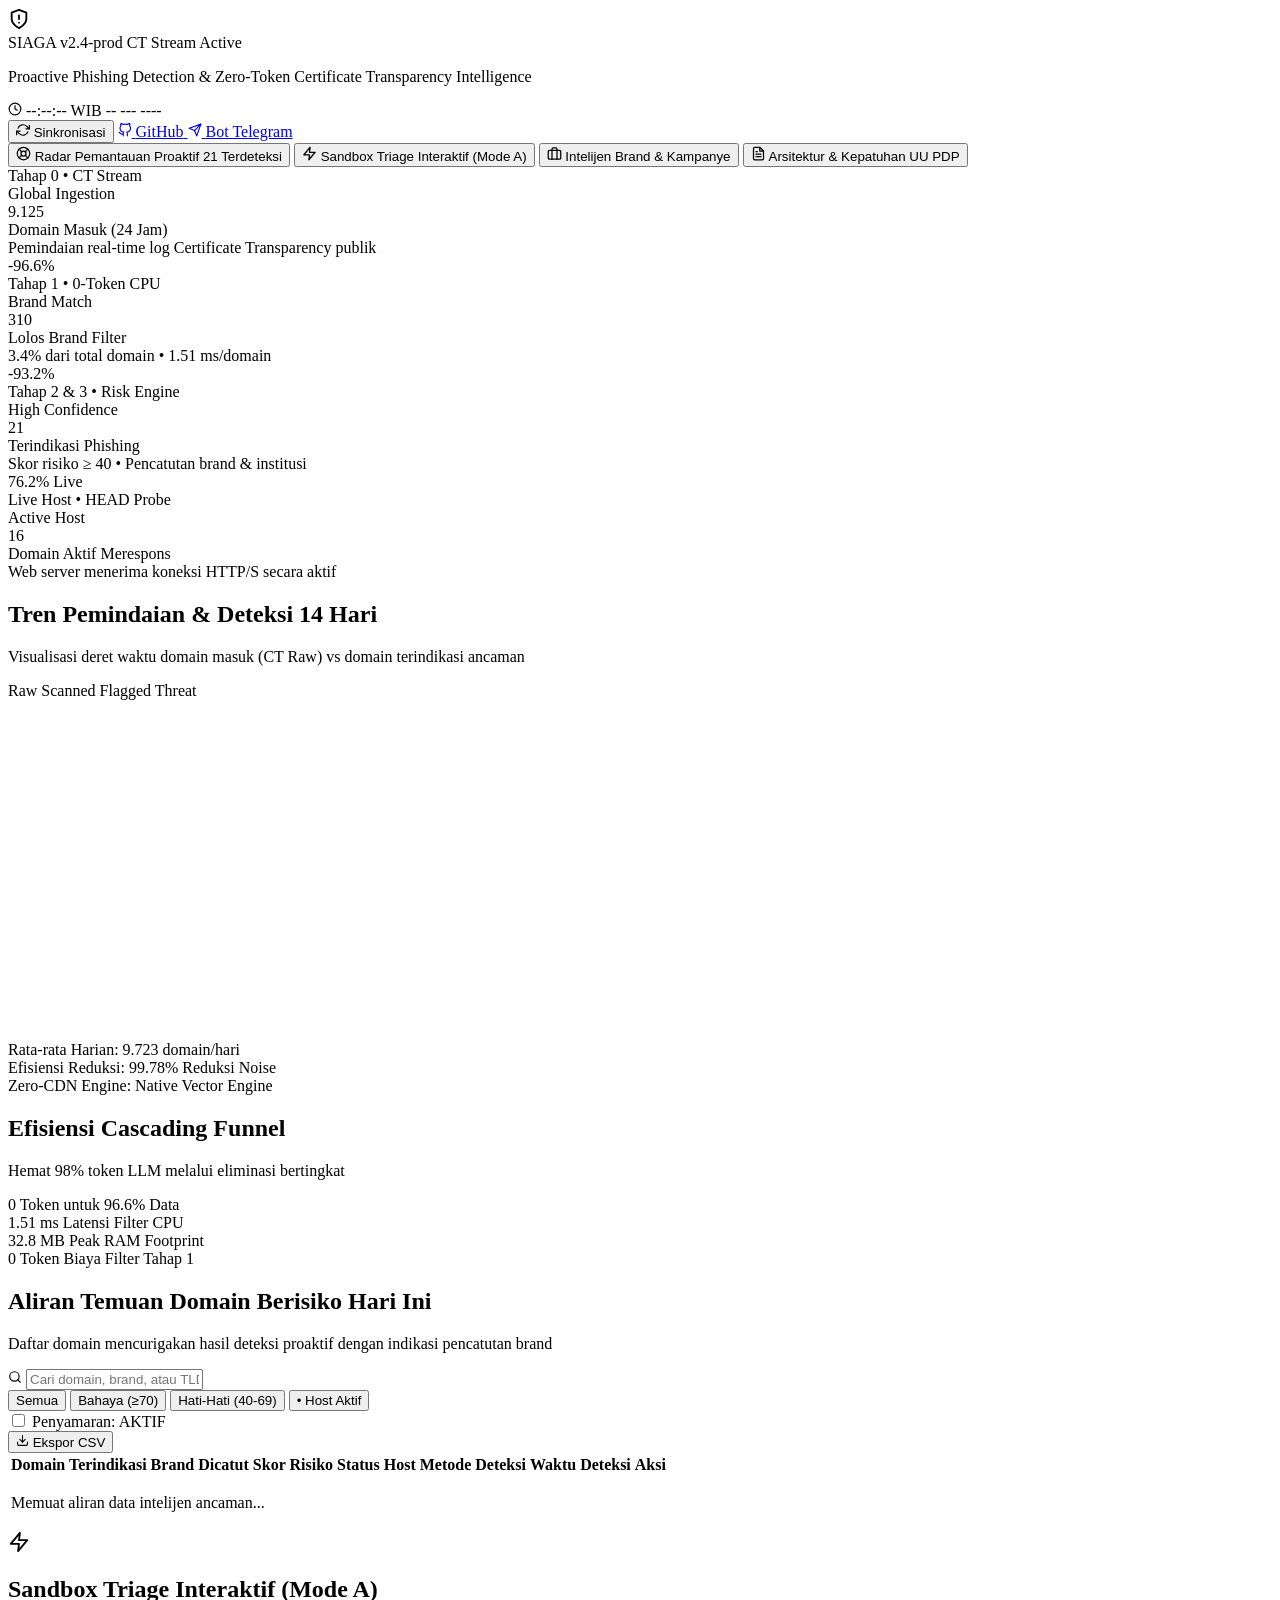
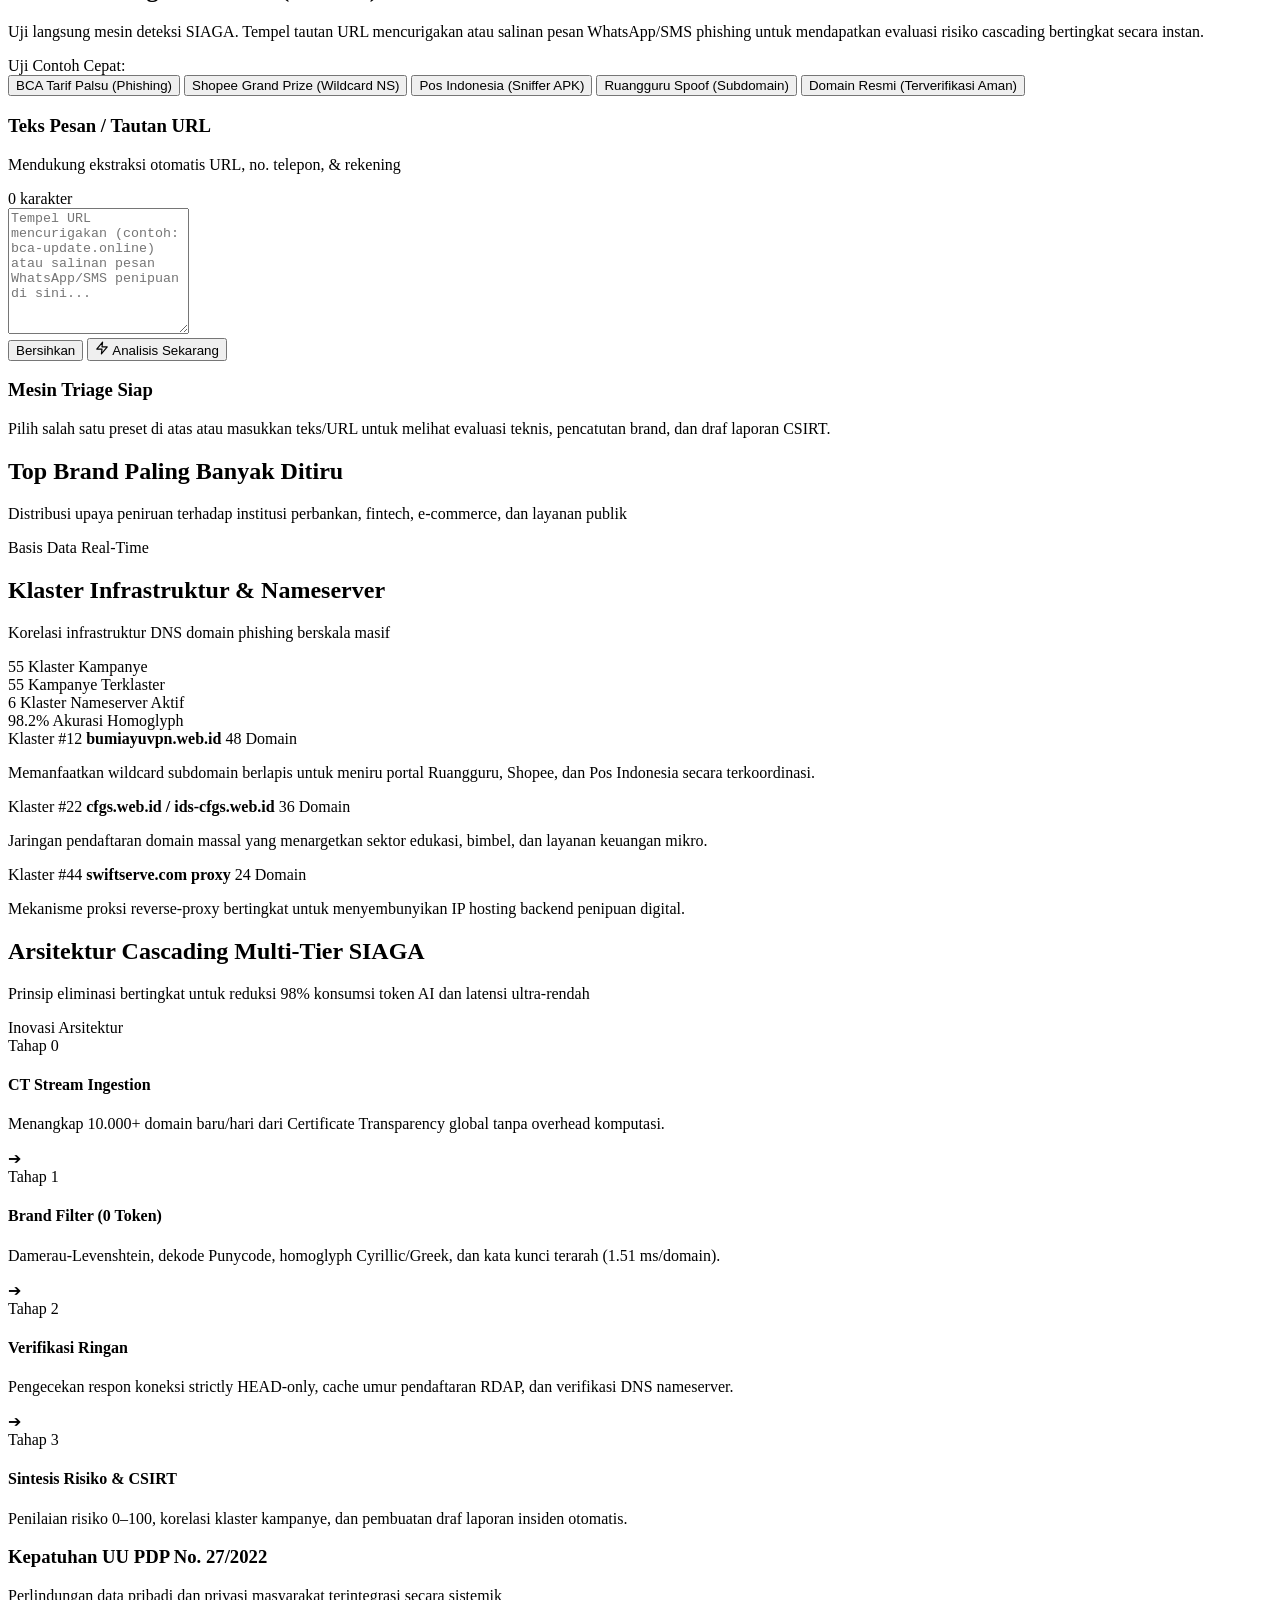
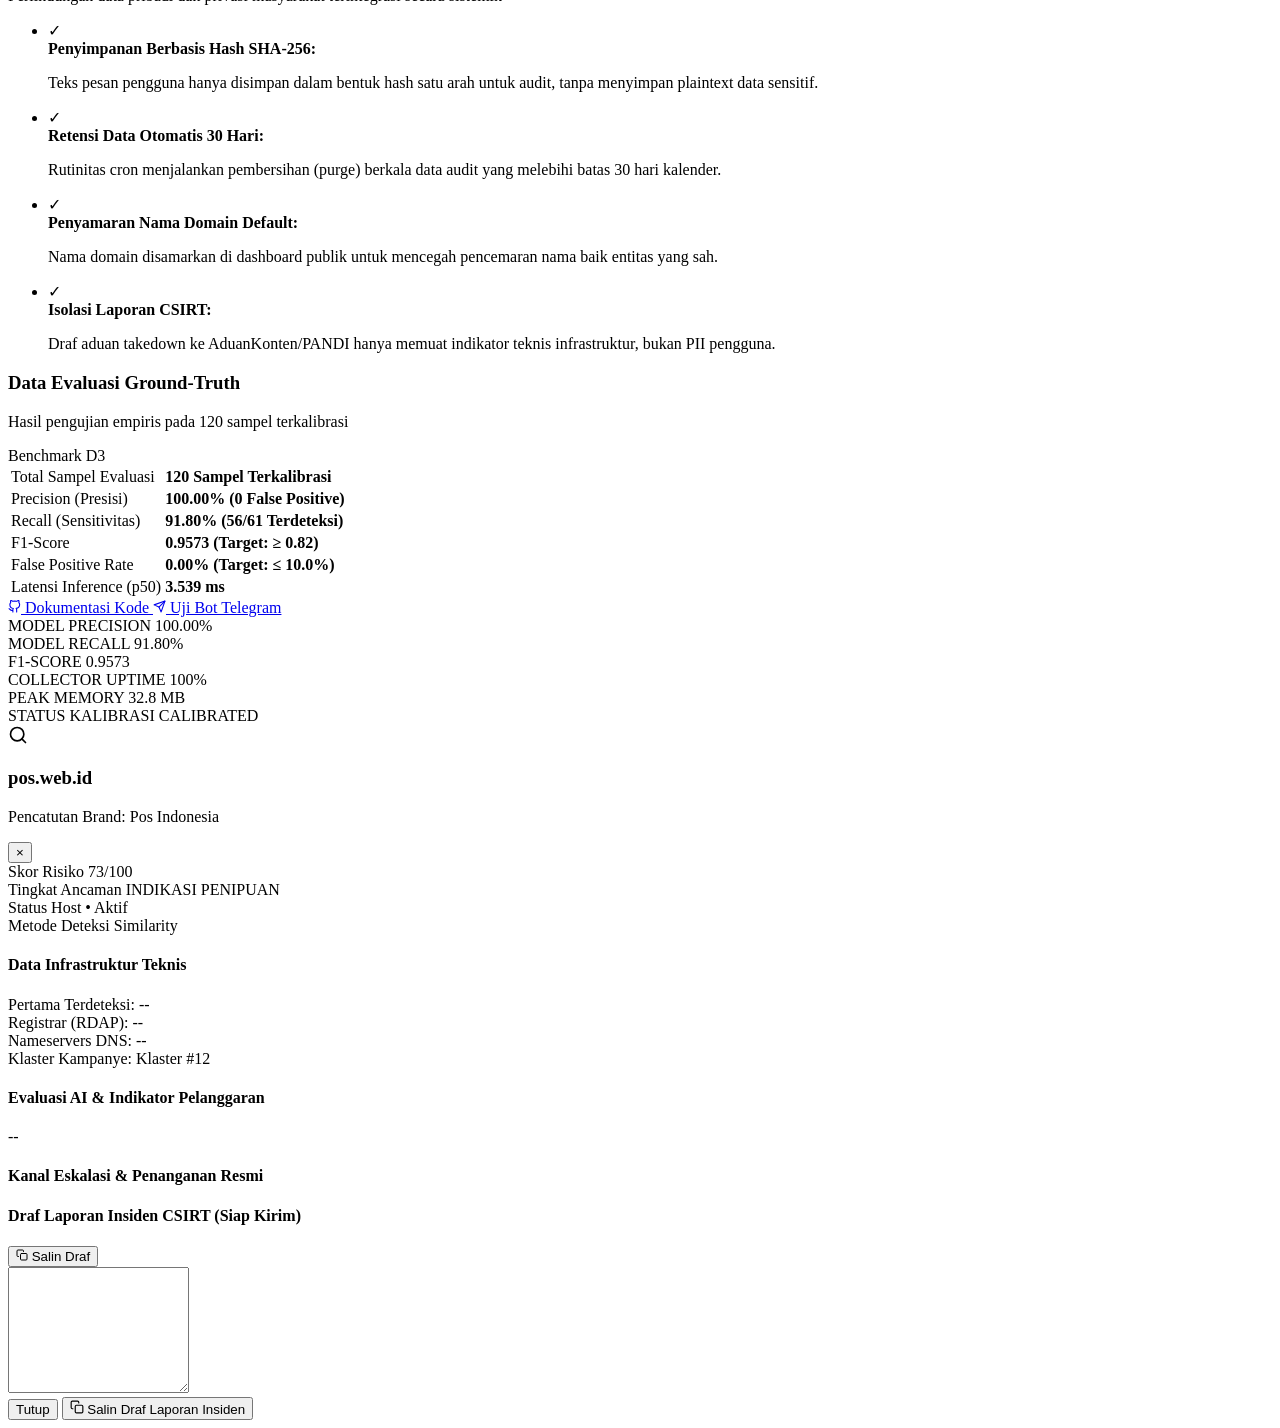
==== commit 6e39431c: "feat(ui): elegant enterprise cybersecurity UI overhaul with zero-CDN compliance" ====
--- a/public/index.html
+++ b/public/index.html
@@ -3,249 +3,325 @@
 <head>
   <meta charset="UTF-8">
   <meta name="viewport" content="width=device-width, initial-scale=1.0">
-  <title>SIAGA — Sistem Deteksi &amp; Pemantauan Penipuan Digital Proaktif</title>
-  <link rel="preconnect" href="https://fonts.googleapis.com">
-  <link rel="preconnect" href="https://fonts.gstatic.com" crossorigin>
-  <link href="https://fonts.googleapis.com/css2?family=JetBrains+Mono:wght@400;600;700&family=Outfit:wght@400;500;600;700;800&family=Plus+Jakarta+Sans:wght@400;500;600;700&display=swap" rel="stylesheet">
+  <title>SIAGA — Threat Intelligence &amp; Proactive Phishing Detection Platform</title>
   <link rel="stylesheet" href="/static/style.css">
 </head>
 <body>
   <div class="app-layout">
-    <!-- Top Header -->
-    <header class="cyber-header">
-      <div class="header-branding">
-        <div class="logo-box">
-          <div class="shield-halo"></div>
-          <span class="shield-icon">🛡️</span>
-        </div>
-        <div>
-          <div class="brand-title-row">
-            <h1 class="brand-title">SIAGA</h1>
-            <span class="badge badge-pulse"><span class="pulse-dot"></span> LIVE THREAT RADAR</span>
-            <span class="badge badge-event">AI HackFest 2026</span>
-          </div>
-          <p class="brand-subtitle">Sistem Deteksi Dini Phishing &amp; Penipuan Digital Berbasis Certificate Transparency &amp; AI Hemat Token</p>
-        </div>
-      </div>
-
-      <div class="header-controls">
-        <div class="time-widget">
-          <span class="time-icon">🕒</span>
-          <span id="liveClockWib">--:--:-- WIB</span>
-          <span class="time-date" id="headerDate">-- --- ----</span>
-        </div>
-        <div class="system-status-chip" id="systemStatusChip">
-          <span class="status-indicator">●</span>
-          <span id="systemStatusText">MEMERIKSA SISTEM...</span>
-        </div>
-        <button id="refreshAllBtn" class="btn btn-refresh" title="Muat ulang seluruh data">
-          <span class="btn-icon">🔄</span> Refresh
-        </button>
+    <!-- Top Navigation & Command Bar -->
+    <header class="app-header">
+      <div class="header-left">
+        <div class="brand-badge">
+          <div class="brand-icon">
+            <svg viewBox="0 0 24 24" width="22" height="22" stroke="currentColor" stroke-width="2" fill="none" stroke-linecap="round" stroke-linejoin="round">
+              <path d="M12 22s8-4 8-10V5l-8-3-8 3v7c0 6 8 10 8 10z"/>
+              <path d="M12 8v4"/>
+              <path d="M12 16h.01"/>
+            </svg>
+          </div>
+          <div class="brand-text-col">
+            <div class="brand-title-wrap">
+              <span class="brand-name">SIAGA</span>
+              <span class="brand-version">v2.4-prod</span>
+              <span class="status-indicator-pill online">
+                <span class="indicator-dot"></span>
+                <span id="systemStatusLabel">CT Stream Active</span>
+              </span>
+            </div>
+            <p class="brand-tagline">Proactive Phishing Detection &amp; Zero-Token Certificate Transparency Intelligence</p>
+          </div>
+        </div>
+      </div>
+
+      <div class="header-right">
+        <div class="clock-widget">
+          <svg viewBox="0 0 24 24" width="14" height="14" stroke="currentColor" stroke-width="2" fill="none" stroke-linecap="round" stroke-linejoin="round">
+            <circle cx="12" cy="12" r="10"/>
+            <polyline points="12 6 12 12 16 14"/>
+          </svg>
+          <span id="liveClockWib" class="clock-time">--:--:-- WIB</span>
+          <span id="headerDate" class="clock-date">-- --- ----</span>
+        </div>
+
+        <div class="quick-nav-actions">
+          <button id="refreshBtn" class="action-btn" title="Refresh data (Auto-polls every 30s)">
+            <svg class="btn-icon" viewBox="0 0 24 24" width="14" height="14" stroke="currentColor" stroke-width="2" fill="none" stroke-linecap="round" stroke-linejoin="round">
+              <polyline points="23 4 23 10 17 10"/>
+              <polyline points="1 20 1 14 7 14"/>
+              <path d="M3.51 9a9 9 0 0 1 14.85-3.36L23 10M1 14l4.64 4.36A9 9 0 0 0 20.49 15"/>
+            </svg>
+            <span>Sinkronisasi</span>
+          </button>
+
+          <a href="//github.com/mocharil/siaga" target="_blank" rel="noopener noreferrer" class="action-btn" title="GitHub Repository">
+            <svg class="btn-icon" viewBox="0 0 24 24" width="14" height="14" stroke="currentColor" stroke-width="2" fill="none" stroke-linecap="round" stroke-linejoin="round">
+              <path d="M9 19c-5 1.5-5-2.5-7-3m14 6v-3.87a3.37 3.37 0 0 0-.94-2.61c3.14-.35 6.44-1.54 6.44-7A5.44 5.44 0 0 0 20 4.77 5.07 5.07 0 0 0 19.91 1S18.73.65 16 2.48a13.38 13.38 0 0 0-7 0C6.27.65 5.09 1 5.09 1A5.07 5.07 0 0 0 5 4.77a5.44 5.44 0 0 0-1.5 3.78c0 5.42 3.3 6.61 6.44 7A3.37 3.37 0 0 0 9 18.13V22"/>
+            </svg>
+              <span>GitHub</span>
+          </a>
+
+          <a href="//t.me/siaga_ai_bot" target="_blank" rel="noopener noreferrer" class="action-btn action-btn-primary" title="Telegram Bot">
+            <svg class="btn-icon" viewBox="0 0 24 24" width="14" height="14" stroke="currentColor" stroke-width="2" fill="none" stroke-linecap="round" stroke-linejoin="round">
+              <line x1="22" y1="2" x2="11" y2="13"/>
+              <polygon points="22 2 15 22 11 13 2 9 22 2"/>
+            </svg>
+            <span>Bot Telegram</span>
+          </a>
+        </div>
       </div>
     </header>
 
     <!-- Navigation Tabs -->
-    <nav class="nav-tabs-bar">
-      <button class="nav-tab active" data-tab="tab-monitoring">
-        <span class="tab-icon">📊</span> Radar Pemantauan Proaktif
+    <nav class="nav-segment-bar">
+      <button class="nav-segment active" data-tab="tab-monitoring">
+        <svg class="tab-icon" viewBox="0 0 24 24" width="15" height="15" stroke="currentColor" stroke-width="2" fill="none" stroke-linecap="round" stroke-linejoin="round">
+          <circle cx="12" cy="12" r="10"/>
+          <path d="m4.93 4.93 4.24 4.24"/>
+          <path d="m14.83 9.17 4.24-4.24"/>
+          <path d="m14.83 14.83 4.24 4.24"/>
+          <path d="m9.17 14.83-4.24 4.24"/>
+          <circle cx="12" cy="12" r="4"/>
+        </svg>
+        <span>Radar Pemantauan Proaktif</span>
+        <span class="tab-badge" id="tabThreatBadge">21 Terdeteksi</span>
       </button>
-      <button class="nav-tab" data-tab="tab-sandbox">
-        <span class="tab-icon">⚡</span> Sandbox Analisis Interaktif (Mode A)
+
+      <button class="nav-segment" data-tab="tab-sandbox">
+        <svg class="tab-icon" viewBox="0 0 24 24" width="15" height="15" stroke="currentColor" stroke-width="2" fill="none" stroke-linecap="round" stroke-linejoin="round">
+          <polygon points="13 2 3 14 12 14 11 22 21 10 12 10 13 2"/>
+        </svg>
+        <span>Sandbox Triage Interaktif (Mode A)</span>
       </button>
-      <button class="nav-tab" data-tab="tab-campaigns">
-        <span class="tab-icon">🏢</span> Intelijen Brand &amp; Kampanye
+
+      <button class="nav-segment" data-tab="tab-campaigns">
+        <svg class="tab-icon" viewBox="0 0 24 24" width="15" height="15" stroke="currentColor" stroke-width="2" fill="none" stroke-linecap="round" stroke-linejoin="round">
+          <rect x="2" y="7" width="20" height="14" rx="2" ry="2"/>
+          <path d="M16 21V5a2 2 0 0 0-2-2h-4a2 2 0 0 0-2 2v16"/>
+        </svg>
+        <span>Intelijen Brand &amp; Kampanye</span>
       </button>
-      <button class="nav-tab" data-tab="tab-docs">
-        <span class="tab-icon">📜</span> Arsitektur &amp; Kepatuhan UU PDP
+
+      <button class="nav-segment" data-tab="tab-docs">
+        <svg class="tab-icon" viewBox="0 0 24 24" width="15" height="15" stroke="currentColor" stroke-width="2" fill="none" stroke-linecap="round" stroke-linejoin="round">
+          <path d="M14 2H6a2 2 0 0 0-2 2v16a2 2 0 0 0 2 2h12a2 2 0 0 0 2-2V8z"/>
+          <polyline points="14 2 14 8 20 8"/>
+          <line x1="16" y1="13" x2="8" y2="13"/>
+          <line x1="16" y1="17" x2="8" y2="17"/>
+          <polyline points="10 9 9 9 8 9"/>
+        </svg>
+        <span>Arsitektur &amp; Kepatuhan UU PDP</span>
       </button>
     </nav>
 
-    <!-- TAB 1: MONITORING RADAR -->
-    <main id="tab-monitoring" class="tab-content active">
-      <!-- 4-Stage Stat Funnel Cards -->
-      <section class="funnel-grid">
-        <div class="card stat-card border-glow-cyan">
-          <div class="stat-card-top">
-            <span class="stat-stage-tag">TAHAP 0</span>
-            <span class="stat-chip">CT Log Stream</span>
-          </div>
-          <div class="stat-number-wrap">
-            <span class="stat-num text-cyan" id="scannedCount">--</span>
-          </div>
-          <div class="stat-title">Domain Mentah Dipindai</div>
-          <div class="stat-desc">Aliran global Certificate Transparency 24 jam</div>
-        </div>
-
-        <div class="funnel-connector">
-          <div class="connector-line"></div>
-          <span class="connector-arrow">➔</span>
-        </div>
-
-        <div class="card stat-card border-glow-amber">
-          <div class="stat-card-top">
-            <span class="stat-stage-tag">TAHAP 1</span>
-            <span class="stat-chip chip-amber">0 Token LLM</span>
-          </div>
-          <div class="stat-number-wrap">
-            <span class="stat-num text-amber" id="tahap1Count">--</span>
-          </div>
-          <div class="stat-title">Lolos Brand Filter</div>
-          <div class="stat-desc" id="tahap1Ratio">Penyaringan Damerau-Levenshtein &amp; Homoglyph</div>
-        </div>
-
-        <div class="funnel-connector">
-          <div class="connector-line"></div>
-          <span class="connector-arrow">➔</span>
-        </div>
-
-        <div class="card stat-card border-glow-danger">
-          <div class="stat-card-top">
-            <span class="stat-stage-tag">TAHAP 2 &amp; 3</span>
-            <span class="stat-chip chip-danger">Risk Score &ge; 40</span>
-          </div>
-          <div class="stat-number-wrap">
-            <span class="stat-num text-danger" id="flaggedCount">--</span>
-          </div>
-          <div class="stat-title">Terindikasi Phishing</div>
-          <div class="stat-desc">Pencatutan brand institusi publik &amp; perbankan</div>
-        </div>
-
-        <div class="funnel-connector">
-          <div class="connector-line"></div>
-          <span class="connector-arrow">➔</span>
-        </div>
-
-        <div class="card stat-card border-glow-emerald">
-          <div class="stat-card-top">
-            <span class="stat-stage-tag">STATUS LIVE</span>
-            <span class="stat-chip chip-emerald">HEAD-Only Probe</span>
-          </div>
-          <div class="stat-number-wrap">
-            <span class="stat-num text-emerald" id="liveCount">--</span>
-          </div>
-          <div class="stat-title">Domain Aktif Merespons</div>
-          <div class="stat-desc">Server hosting aktif menerima koneksi web</div>
+    <!-- =====================================================================
+         TAB 1: PROACTIVE THREAT RADAR
+         ===================================================================== -->
+    <main id="tab-monitoring" class="tab-pane active">
+      <!-- 4-Stage KPI Funnel Cards -->
+      <section class="funnel-kpi-grid">
+        <!-- Stage 0 -->
+        <div class="kpi-card accent-blue">
+          <div class="kpi-header">
+            <div class="kpi-stage-chip">Tahap 0 &bull; CT Stream</div>
+            <span class="kpi-tag">Global Ingestion</span>
+          </div>
+          <div class="kpi-metric-wrap">
+            <span class="kpi-value" id="scannedCount">9.125</span>
+          </div>
+          <div class="kpi-label">Domain Masuk (24 Jam)</div>
+          <div class="kpi-caption">Pemindaian real-time log Certificate Transparency publik</div>
+        </div>
+
+        <div class="funnel-flow-indicator">
+          <div class="flow-line"></div>
+          <span class="flow-rate-badge">-96.6%</span>
+        </div>
+
+        <!-- Stage 1 -->
+        <div class="kpi-card accent-amber">
+          <div class="kpi-header">
+            <div class="kpi-stage-chip">Tahap 1 &bull; 0-Token CPU</div>
+            <span class="kpi-tag tag-warning">Brand Match</span>
+          </div>
+          <div class="kpi-metric-wrap">
+            <span class="kpi-value" id="tahap1Count">310</span>
+          </div>
+          <div class="kpi-label">Lolos Brand Filter</div>
+          <div class="kpi-caption" id="tahap1Ratio">3.4% dari total domain &bull; 1.51 ms/domain</div>
+        </div>
+
+        <div class="funnel-flow-indicator">
+          <div class="flow-line"></div>
+          <span class="flow-rate-badge">-93.2%</span>
+        </div>
+
+        <!-- Stage 2 & 3 -->
+        <div class="kpi-card accent-rose">
+          <div class="kpi-header">
+            <div class="kpi-stage-chip">Tahap 2 &amp; 3 &bull; Risk Engine</div>
+            <span class="kpi-tag tag-danger">High Confidence</span>
+          </div>
+          <div class="kpi-metric-wrap">
+            <span class="kpi-value" id="flaggedCount">21</span>
+          </div>
+          <div class="kpi-label">Terindikasi Phishing</div>
+          <div class="kpi-caption">Skor risiko &ge; 40 &bull; Pencatutan brand &amp; institusi</div>
+        </div>
+
+        <div class="funnel-flow-indicator">
+          <div class="flow-line"></div>
+          <span class="flow-rate-badge">76.2% Live</span>
+        </div>
+
+        <!-- Live Host -->
+        <div class="kpi-card accent-emerald">
+          <div class="kpi-header">
+            <div class="kpi-stage-chip">Live Host &bull; HEAD Probe</div>
+            <span class="kpi-tag tag-success">Active Host</span>
+          </div>
+          <div class="kpi-metric-wrap">
+            <span class="kpi-value" id="liveCount">16</span>
+          </div>
+          <div class="kpi-label">Domain Aktif Merespons</div>
+          <div class="kpi-caption">Web server menerima koneksi HTTP/S secara aktif</div>
         </div>
       </section>
 
-      <!-- Charts Row: Trend & Funnel Efficiency -->
-      <section class="charts-row">
-        <!-- 14-Day Trend Interactive Chart -->
-        <div class="card chart-card">
-          <div class="card-head">
-            <div>
-              <h2 class="card-title">📈 Tren Pemindaian &amp; Deteksi 14 Hari</h2>
-              <p class="card-sub">Visualisasi deret waktu domain masuk vs domain terindikasi penipuan</p>
-            </div>
-            <span class="badge-tech">Zero-CDN Native SVG</span>
-          </div>
-
-          <div class="chart-wrapper">
+      <!-- Analytics Row: Trend & Funnel Efficiency -->
+      <section class="analytics-row">
+        <!-- 14-Day Threat Trend Chart -->
+        <div class="panel-card flex-2">
+          <div class="panel-header">
+            <div class="panel-title-group">
+              <h2 class="panel-title">Tren Pemindaian &amp; Deteksi 14 Hari</h2>
+              <p class="panel-subtitle">Visualisasi deret waktu domain masuk (CT Raw) vs domain terindikasi ancaman</p>
+            </div>
+            <div class="chart-legend-top">
+              <span class="legend-item"><span class="legend-dot dot-blue"></span> Raw Scanned</span>
+              <span class="legend-item"><span class="legend-dot dot-rose"></span> Flagged Threat</span>
+            </div>
+          </div>
+
+          <div class="chart-container">
             <div id="chartTooltip" class="chart-tooltip"></div>
-            <svg id="trendSvg" viewBox="0 0 560 160" preserveAspectRatio="none"></svg>
-          </div>
-
-          <div class="chart-footer-legend">
-            <div class="legend-group">
-              <span class="legend-bullet bullet-cyan"></span>
-              <span class="legend-text">Domain Dipindai (CT Raw)</span>
-            </div>
-            <div class="legend-group">
-              <span class="legend-bullet bullet-danger"></span>
-              <span class="legend-text">Temuan Terindikasi (Flagged)</span>
-            </div>
-            <div class="legend-info">
-              <span>Rata-rata 9.723 domain/hari</span>
-            </div>
-          </div>
-        </div>
-
-        <!-- Funnel Efficiency Card -->
-        <div class="card chart-card">
-          <div class="card-head">
-            <div>
-              <h2 class="card-title">⚡ Efisiensi Cascading Funnel</h2>
-              <p class="card-sub">Reduksi token AI pada pemrosesan volume tinggi</p>
-            </div>
-            <span class="badge-tech badge-glow">Hemat 98% Token</span>
-          </div>
-
-          <div id="funnelBarsContainer" class="funnel-bars-box">
-            <!-- Dynamically populated -->
-          </div>
-
-          <div class="funnel-summary-box">
-            <div class="funnel-stat-mini">
-              <span class="f-stat-val text-emerald">1.51 ms</span>
-              <span class="f-stat-lbl">Latensi Tahap 1 / domain</span>
-            </div>
-            <div class="funnel-stat-divider"></div>
-            <div class="funnel-stat-mini">
-              <span class="f-stat-val text-cyan">31.9 MB</span>
-              <span class="f-stat-lbl">Penggunaan RAM VPS</span>
-            </div>
-            <div class="funnel-stat-divider"></div>
-            <div class="funnel-stat-mini">
-              <span class="f-stat-val text-amber">0 Token</span>
-              <span class="f-stat-lbl">Biaya untuk 96.5% domain wajar</span>
+            <svg id="trendSvg" viewBox="0 0 600 160" preserveAspectRatio="none"></svg>
+          </div>
+
+          <div class="panel-footer-stat">
+            <div class="footer-stat-item">
+              <span class="f-stat-label">Rata-rata Harian:</span>
+              <span class="f-stat-val">9.723 domain/hari</span>
+            </div>
+            <div class="footer-stat-item">
+              <span class="f-stat-label">Efisiensi Reduksi:</span>
+              <span class="f-stat-val text-emerald">99.78% Reduksi Noise</span>
+            </div>
+            <div class="footer-stat-item">
+              <span class="f-stat-label">Zero-CDN Engine:</span>
+              <span class="f-stat-val font-mono">Native Vector Engine</span>
+            </div>
+          </div>
+        </div>
+
+        <!-- Funnel Efficiency Breakdown -->
+        <div class="panel-card flex-1">
+          <div class="panel-header">
+            <div class="panel-title-group">
+              <h2 class="panel-title">Efisiensi Cascading Funnel</h2>
+              <p class="panel-subtitle">Hemat 98% token LLM melalui eliminasi bertingkat</p>
+            </div>
+            <span class="status-pill status-pill-cyan">0 Token untuk 96.6% Data</span>
+          </div>
+
+          <div id="funnelBarsContainer" class="funnel-progress-list">
+            <!-- Populated dynamically via app.js -->
+          </div>
+
+          <div class="funnel-benchmark-stats">
+            <div class="bench-stat-box">
+              <span class="bench-stat-num text-emerald">1.51 ms</span>
+              <span class="bench-stat-desc">Latensi Filter CPU</span>
+            </div>
+            <div class="bench-stat-divider"></div>
+            <div class="bench-stat-box">
+              <span class="bench-stat-num text-blue">32.8 MB</span>
+              <span class="bench-stat-desc">Peak RAM Footprint</span>
+            </div>
+            <div class="bench-stat-divider"></div>
+            <div class="bench-stat-box">
+              <span class="bench-stat-num text-amber">0 Token</span>
+              <span class="bench-stat-desc">Biaya Filter Tahap 1</span>
             </div>
           </div>
         </div>
       </section>
 
-      <!-- Priority Findings Section -->
-      <section class="card findings-section">
-        <div class="findings-toolbar">
-          <div>
-            <h2 class="card-title">🚨 Temuan Domain Prioritas Hari Ini</h2>
-            <p class="card-sub">Daftar domain berisiko tinggi mencatut institusi resmi yang terdeteksi proaktif</p>
-          </div>
-
-          <div class="toolbar-actions">
-            <div class="search-box">
-              <span class="search-icon">🔍</span>
-              <input type="text" id="domainSearchInput" placeholder="Cari domain atau brand...">
-              <button id="clearSearchBtn" class="btn-clear-search" style="display:none;">✕</button>
-            </div>
-
-            <div class="filter-pills">
-              <button class="pill-btn active" data-filter="all">Semua</button>
-              <button class="pill-btn" data-filter="high">Bahaya (&ge;70)</button>
-              <button class="pill-btn" data-filter="caution">Hati-Hati (40-69)</button>
-              <button class="pill-btn" data-filter="live">● Aktif</button>
-            </div>
-
-            <div class="unmask-toggle-box" title="Sesuai UU PDP No. 27/2022, domain disamarkan secara default untuk melindungi nama baik dan keamanan">
-              <label class="switch">
+      <!-- Priority Threat Stream Table -->
+      <section class="panel-card">
+        <div class="panel-header table-header-flex">
+          <div class="panel-title-group">
+            <h2 class="panel-title">Aliran Temuan Domain Berisiko Hari Ini</h2>
+            <p class="panel-subtitle">Daftar domain mencurigakan hasil deteksi proaktif dengan indikasi pencatutan brand</p>
+          </div>
+
+          <div class="table-control-bar">
+            <!-- Search input -->
+            <div class="search-input-group">
+              <svg class="search-icon" viewBox="0 0 24 24" width="14" height="14" stroke="currentColor" stroke-width="2" fill="none" stroke-linecap="round" stroke-linejoin="round">
+                <circle cx="11" cy="11" r="8"/>
+                <line x1="21" y1="21" x2="16.65" y2="16.65"/>
+              </svg>
+              <input type="text" id="domainSearchInput" placeholder="Cari domain, brand, atau TLD...">
+              <button id="clearSearchBtn" class="clear-search-btn" style="display:none;">&times;</button>
+            </div>
+
+            <!-- Severity Pills -->
+            <div class="filter-pill-group">
+              <button class="filter-pill active" data-filter="all">Semua</button>
+              <button class="filter-pill" data-filter="high">Bahaya (&ge;70)</button>
+              <button class="filter-pill" data-filter="caution">Hati-Hati (40-69)</button>
+              <button class="filter-pill" data-filter="live">&bull; Host Aktif</button>
+            </div>
+
+            <!-- Unmask Switch (UU PDP) -->
+            <div class="unmask-switch-wrap" title="Sesuai UU PDP No. 27/2022, domain disamarkan secara default untuk melindungi privasi">
+              <label class="toggle-switch">
                 <input type="checkbox" id="unmaskToggle">
-                <span class="slider round"></span>
+                <span class="toggle-slider"></span>
               </label>
-              <span class="toggle-text" id="toggleLabel">Penyamaran: AKTIF</span>
-            </div>
-
-            <button id="exportCsvBtn" class="btn btn-secondary" title="Unduh dataset temuan CSV">
-              📥 CSV
+              <span class="toggle-label" id="toggleLabel">Penyamaran: AKTIF</span>
+            </div>
+
+            <!-- Export CSV -->
+            <button id="exportCsvBtn" class="action-btn" title="Unduh data temuan CSV">
+              <svg class="btn-icon" viewBox="0 0 24 24" width="13" height="13" stroke="currentColor" stroke-width="2" fill="none" stroke-linecap="round" stroke-linejoin="round">
+                <path d="M21 15v4a2 2 0 0 1-2 2H5a2 2 0 0 1-2-2v-4"/>
+                <polyline points="7 10 12 15 17 10"/>
+                <line x1="12" y1="15" x2="12" y2="3"/>
+              </svg>
+              <span>Ekspor CSV</span>
             </button>
           </div>
         </div>
 
-        <div class="table-responsive">
-          <table class="findings-table">
+        <div class="table-responsive-wrapper">
+          <table class="threat-data-table">
             <thead>
               <tr>
                 <th>Domain Terindikasi</th>
-                <th>Institusi Dicatut</th>
+                <th>Brand Dicatut</th>
                 <th>Skor Risiko</th>
                 <th>Status Host</th>
                 <th>Metode Deteksi</th>
-                <th>Aksi</th>
+                <th>Waktu Deteksi</th>
+                <th class="th-actions">Aksi</th>
               </tr>
             </thead>
             <tbody id="findingsTableBody">
               <tr>
-                <td colspan="6" class="table-empty">
-                  <div class="loading-spinner"></div>
-                  <p>Mengambil data temuan intelijen ancaman...</p>
+                <td colspan="7" class="table-state-row">
+                  <div class="table-loading-spinner"></div>
+                  <p>Memuat aliran data intelijen ancaman...</p>
                 </td>
               </tr>
             </tbody>
@@ -254,98 +330,123 @@
       </section>
     </main>
 
-    <!-- TAB 2: LIVE INTERACTIVE TRIAGE SANDBOX -->
-    <main id="tab-sandbox" class="tab-content">
-      <div class="sandbox-container">
-        <div class="sandbox-header-box card">
-          <div class="sandbox-intro">
-            <h2>⚡ Sandbox Analisis Interaktif (Mode A)</h2>
-            <p>Uji langsung mesin deteksi SIAGA. Masukkan tautan URL mencurigakan atau salinan pesan WhatsApp/SMS phishing untuk mendapatkan analisis cascading bertingkat secara instan.</p>
-          </div>
-          <div class="sandbox-samples-wrap">
-            <span class="samples-label">Uji Contoh Cepat:</span>
-            <div class="sample-chips">
-              <button class="chip-sample" data-sample="Halo Nasabah BCA, ada penyesuaian tarif transfer antar bank bulanan menjadi Rp 150.000. Untuk tetap memakai tarif lama Rp 6.500 silakan konfirmasi di https://bca-tarifpenyesuaian.online">
-                🏦 BCA Tarif Palsu
+    <!-- =====================================================================
+         TAB 2: INTERACTIVE TRIAGE SANDBOX (MODE A)
+         ===================================================================== -->
+    <main id="tab-sandbox" class="tab-pane">
+      <div class="sandbox-layout">
+        <!-- Preset Header Card -->
+        <div class="panel-card sandbox-intro-card">
+          <div class="sandbox-intro-head">
+            <div class="intro-icon">
+              <svg viewBox="0 0 24 24" width="22" height="22" stroke="currentColor" stroke-width="2" fill="none" stroke-linecap="round" stroke-linejoin="round">
+                <polygon points="13 2 3 14 12 14 11 22 21 10 12 10 13 2"/>
+              </svg>
+            </div>
+            <div>
+              <h2 class="panel-title">Sandbox Triage Interaktif (Mode A)</h2>
+              <p class="panel-subtitle">Uji langsung mesin deteksi SIAGA. Tempel tautan URL mencurigakan atau salinan pesan WhatsApp/SMS phishing untuk mendapatkan evaluasi risiko cascading bertingkat secara instan.</p>
+            </div>
+          </div>
+
+          <div class="sample-chips-row">
+            <span class="sample-label">Uji Contoh Cepat:</span>
+            <div class="chips-container">
+              <button class="sample-preset-chip" data-sample="Halo Nasabah BCA, ada penyesuaian tarif transfer antar bank bulanan menjadi Rp 150.000. Untuk tetap memakai tarif lama Rp 6.500 silakan konfirmasi di bca-tarifpenyesuaian.online">
+                <span class="chip-dot dot-rose"></span>
+                <span>BCA Tarif Palsu (Phishing)</span>
               </button>
-              <button class="chip-sample" data-sample="Selamat! Nomor Anda terpilih memenangkan Grand Prize Shopee 150 Juta. Segera klaim voucher hadiah di https://c-shopee.co.id.sea-sw.swiftserve.com.rmw.bumiayuvpn.web.id">
-                🛍️ Shopee Grand Prize
+              <button class="sample-preset-chip" data-sample="Selamat! Nomor Anda terpilih memenangkan Grand Prize Shopee 150 Juta. Segera klaim voucher hadiah di c-shopee.co.id.sea-sw.swiftserve.com.rmw.bumiayuvpn.web.id">
+                <span class="chip-dot dot-rose"></span>
+                <span>Shopee Grand Prize (Wildcard NS)</span>
               </button>
-              <button class="chip-sample" data-sample="Paket Anda dengan resi POS-992147 tertahan karena data alamat belum lengkap. Unduh aplikasi pelacak resmi untuk verifikasi: https://pos-lacak-kurir.site/lacak.apk">
-                🚚 Pos Indonesia APK
+              <button class="sample-preset-chip" data-sample="Paket Anda dengan resi POS-992147 tertahan karena data alamat belum lengkap. Unduh aplikasi pelacak resmi untuk verifikasi: pos-lacak-kurir.site/lacak.apk">
+                <span class="chip-dot dot-rose"></span>
+                <span>Pos Indonesia (Sniffer APK)</span>
               </button>
-              <button class="chip-sample" data-sample="Promo bimbel online diskon 80% hari ini khusus pengguna baru. Akses modul belajar di https://belajar.ruangguru.com.idl-cfgs.web.id">
-                🎓 Ruangguru Spoof
+              <button class="sample-preset-chip" data-sample="Promo bimbel online diskon 80% hari ini khusus pengguna baru. Akses modul belajar di belajar.ruangguru.com.idl-cfgs.web.id">
+                <span class="chip-dot dot-amber"></span>
+                <span>Ruangguru Spoof (Subdomain)</span>
               </button>
-              <button class="chip-sample" data-sample="Terima kasih atas transaksi Anda. Informasi resmi layanan perbankan dapat diakses melalui portal resmi https://www.klikbca.com atau https://idwebhost.com">
-                ✅ Domain Resmi (Aman)
+              <button class="sample-preset-chip" data-sample="Terima kasih atas transaksi Anda. Informasi resmi layanan perbankan dapat diakses melalui portal resmi www.klikbca.com atau idwebhost.com">
+                <span class="chip-dot dot-emerald"></span>
+                <span>Domain Resmi (Terverifikasi Aman)</span>
               </button>
             </div>
           </div>
         </div>
 
-        <div class="sandbox-grid">
-          <!-- Left: Input Form -->
-          <div class="card sandbox-input-card">
-            <div class="card-head">
-              <h3 class="card-title">📝 Input Teks / URL Mencurigakan</h3>
-              <span class="char-count" id="sandboxCharCount">0 karakter</span>
-            </div>
-            <textarea id="sandboxInput" class="sandbox-textarea" placeholder="Tempel URL (contoh: https://bca-update.online) atau salinan pesan WhatsApp/SMS penipuan di sini..." rows="8"></textarea>
-            <div class="sandbox-actions">
-              <button id="clearSandboxBtn" class="btn btn-secondary">Hapus</button>
-              <button id="runAnalyzeBtn" class="btn btn-primary btn-glow">
-                <span class="btn-icon">⚡</span> Analisis Sekarang
+        <!-- Split-Pane Workspace -->
+        <div class="sandbox-split-grid">
+          <!-- Input Editor -->
+          <div class="panel-card sandbox-input-panel">
+            <div class="panel-header">
+              <div class="panel-title-group">
+                <h3 class="panel-title">Teks Pesan / Tautan URL</h3>
+                <p class="panel-subtitle">Mendukung ekstraksi otomatis URL, no. telepon, &amp; rekening</p>
+              </div>
+              <span class="char-counter" id="sandboxCharCount">0 karakter</span>
+            </div>
+
+            <textarea id="sandboxInput" class="code-editor-textarea" placeholder="Tempel URL mencurigakan (contoh: bca-update.online) atau salinan pesan WhatsApp/SMS penipuan di sini..." rows="8"></textarea>
+
+            <div class="editor-action-bar">
+              <button id="clearSandboxBtn" class="action-btn">Bersihkan</button>
+              <button id="runAnalyzeBtn" class="action-btn action-btn-primary">
+                <svg class="btn-icon" viewBox="0 0 24 24" width="14" height="14" stroke="currentColor" stroke-width="2" fill="none" stroke-linecap="round" stroke-linejoin="round">
+                  <polygon points="13 2 3 14 12 14 11 22 21 10 12 10 13 2"/>
+                </svg>
+                <span>Analisis Sekarang</span>
               </button>
             </div>
           </div>
 
-          <!-- Right: Analysis Output -->
-          <div class="card sandbox-result-card" id="sandboxResultCard">
-            <div class="result-placeholder" id="resultPlaceholder">
-              <div class="radar-scan-anim"></div>
-              <h3>Siap Menganalisis</h3>
-              <p>Pilih contoh di atas atau ketik pesan/URL untuk melihat evaluasi teknis, kemiripan brand, dan rekomendasi mitigasi.</p>
-            </div>
-
-            <div class="result-content" id="resultContent" style="display:none;">
-              <div class="result-top-bar">
-                <div class="risk-verdict-box" id="resultVerdictBox">
-                  <div class="verdict-score-ring">
-                    <span class="verdict-score" id="resultScore">0</span>
-                    <span class="verdict-score-max">/100</span>
-                  </div>
-                  <div>
-                    <span class="verdict-badge" id="resultLevelBadge">AMAN</span>
-                    <h3 class="verdict-title" id="resultTitle">Hasil Analisis</h3>
-                  </div>
+          <!-- Evaluation Output Panel -->
+          <div class="panel-card sandbox-output-panel" id="sandboxResultCard">
+            <!-- Empty State -->
+            <div class="output-placeholder" id="resultPlaceholder">
+              <div class="radar-pulse-ring"></div>
+              <h3>Mesin Triage Siap</h3>
+              <p>Pilih salah satu preset di atas atau masukkan teks/URL untuk melihat evaluasi teknis, pencatutan brand, dan draf laporan CSIRT.</p>
+            </div>
+
+            <!-- Active Result View -->
+            <div class="output-result-view" id="resultContent" style="display:none;">
+              <div class="verdict-banner" id="resultVerdictBanner">
+                <div class="verdict-score-badge">
+                  <span class="score-current" id="resultScore">0</span>
+                  <span class="score-total">/100</span>
                 </div>
-                <div class="latency-box">
-                  <span class="latency-val" id="resultLatency">-- ms</span>
-                  <span class="latency-lbl">Waktu Evaluasi</span>
+                <div class="verdict-info-col">
+                  <div class="verdict-status-badge" id="resultLevelBadge">AMAN</div>
+                  <h3 class="verdict-headline" id="resultTitle">Hasil Evaluasi Ancaman</h3>
                 </div>
-              </div>
-
-              <!-- 3 Concrete Evidences -->
-              <div class="evidence-box">
-                <h4>🛡️ Bukti &amp; Alasan Konkret:</h4>
-                <ul id="resultReasonsList" class="evidence-list">
-                  <!-- Injected by JS -->
+                <div class="verdict-latency-col">
+                  <span class="latency-number" id="resultLatency">-- ms</span>
+                  <span class="latency-caption">Waktu Evaluasi</span>
+                </div>
+              </div>
+
+              <!-- Evidence Section -->
+              <div class="result-section-box">
+                <h4 class="section-box-title">Bukti &amp; Indikasi Konkret Deteksi AI:</h4>
+                <ul id="resultReasonsList" class="evidence-bullet-list">
+                  <!-- Populated by JS -->
                 </ul>
               </div>
 
-              <!-- Signal Breakdown Table -->
-              <div class="breakdown-box">
-                <h4>🔍 Rincian Sinyal Skor:</h4>
-                <div class="breakdown-items" id="resultBreakdownItems">
-                  <!-- Injected by JS -->
+              <!-- Signal Breakdown -->
+              <div class="result-section-box">
+                <h4 class="section-box-title">Rincian Sinyal Skor (Cascading Multi-Tier):</h4>
+                <div class="signal-breakdown-list" id="resultBreakdownItems">
+                  <!-- Populated by JS -->
                 </div>
               </div>
 
-              <!-- Recommendation & Escalation -->
-              <div class="recom-box" id="resultRecomBox">
-                <h4>💡 Langkah Mitigasi yang Disarankan:</h4>
-                <p id="resultRecomText">--</p>
+              <!-- Mitigation Advice -->
+              <div class="result-section-box advice-box" id="resultRecomBox">
+                <h4 class="section-box-title">Langkah Mitigasi &amp; Penanganan yang Disarankan:</h4>
+                <p id="resultRecomText" class="advice-text">--</p>
               </div>
             </div>
           </div>
@@ -353,202 +454,234 @@
       </div>
     </main>
 
-    <!-- TAB 3: BRAND & CAMPAIGN INTELLIGENCE -->
-    <main id="tab-campaigns" class="tab-content">
-      <div class="campaigns-grid">
-        <!-- Top 10 Impersonated Brands -->
-        <div class="card campaign-card">
-          <div class="card-head">
-            <div>
-              <h2 class="card-title">🏢 Top 10 Brand Paling Banyak Ditiru</h2>
-              <p class="card-sub">Distribusi upaya impersonasi terhadap institusi keuangan, e-commerce, &amp; publik</p>
-            </div>
-            <span class="badge-tech">Basis Data Realtime</span>
-          </div>
-
-          <div id="brandsListContainer" class="brands-list">
-            <!-- Dynamically populated -->
-          </div>
-        </div>
-
-        <!-- Infrastructure & Campaign Network Info -->
-        <div class="card campaign-card">
-          <div class="card-head">
-            <div>
-              <h2 class="card-title">🌐 Klaster Kampanye &amp; Infrastruktur Nameserver</h2>
-              <p class="card-sub">Korelasi infrastruktur DNS domain phishing berskala masif</p>
-            </div>
-            <span class="badge-tech">55 Klaster Kampanye</span>
-          </div>
-
-          <div class="campaign-network-info">
-            <div class="network-metric-row">
-              <div class="net-metric">
-                <span class="net-num text-cyan">55</span>
-                <span class="net-lbl">Kampanye Terklaster</span>
-              </div>
-              <div class="net-metric">
-                <span class="net-num text-amber">6</span>
-                <span class="net-lbl">Klaster Nameserver Aktif</span>
-              </div>
-              <div class="net-metric">
-                <span class="net-num text-danger">98%</span>
-                <span class="net-lbl">Akurasi Deteksi Homoglyph</span>
-              </div>
-            </div>
-
-            <div class="ns-cluster-box">
-              <h4>Klaster Nameserver Terdeteksi Hari Ini:</h4>
-              <ul class="cluster-list">
-                <li>
-                  <div class="cluster-head">
-                    <span class="cluster-badge">Klaster #12</span>
-                    <strong>bumiayuvpn.web.id</strong>
-                    <span class="cluster-count">48 Domain</span>
-                  </div>
-                  <p class="cluster-desc">Menggunakan wildcard subdomain untuk meniru Ruangguru, Shopee, Pos Indonesia secara serentak.</p>
-                </li>
-                <li>
-                  <div class="cluster-head">
-                    <span class="cluster-badge">Klaster #22</span>
-                    <strong>cfgs.web.id / ids-cfgs.web.id</strong>
-                    <span class="cluster-count">36 Domain</span>
-                  </div>
-                  <p class="cluster-desc">Jaringan pendaftaran massal menargetkan sektor edukasi dan fintech.</p>
-                </li>
-                <li>
-                  <div class="cluster-head">
-                    <span class="cluster-badge">Klaster #44</span>
-                    <strong>swiftserve.com proxy</strong>
-                    <span class="cluster-count">24 Domain</span>
-                  </div>
-                  <p class="cluster-desc">Mekanisme proksi bertingkat untuk menyembunyikan IP backend penipuan.</p>
-                </li>
-              </ul>
+    <!-- =====================================================================
+         TAB 3: BRAND & CAMPAIGN INTELLIGENCE
+         ===================================================================== -->
+    <main id="tab-campaigns" class="tab-pane">
+      <div class="intelligence-grid">
+        <!-- Top Targeted Brands -->
+        <div class="panel-card">
+          <div class="panel-header">
+            <div class="panel-title-group">
+              <h2 class="panel-title">Top Brand Paling Banyak Ditiru</h2>
+              <p class="panel-subtitle">Distribusi upaya peniruan terhadap institusi perbankan, fintech, e-commerce, dan layanan publik</p>
+            </div>
+            <span class="status-pill">Basis Data Real-Time</span>
+          </div>
+
+          <div id="brandsListContainer" class="brand-frequency-list">
+            <!-- Dynamically populated via JS -->
+          </div>
+        </div>
+
+        <!-- Infrastructure Clusters & DNS Matrix -->
+        <div class="panel-card">
+          <div class="panel-header">
+            <div class="panel-title-group">
+              <h2 class="panel-title">Klaster Infrastruktur &amp; Nameserver</h2>
+              <p class="panel-subtitle">Korelasi infrastruktur DNS domain phishing berskala masif</p>
+            </div>
+            <span class="status-pill status-pill-cyan">55 Klaster Kampanye</span>
+          </div>
+
+          <div class="network-cluster-stats">
+            <div class="cluster-metric-card">
+              <span class="cluster-metric-val text-blue">55</span>
+              <span class="cluster-metric-lbl">Kampanye Terklaster</span>
+            </div>
+            <div class="cluster-metric-card">
+              <span class="cluster-metric-val text-amber">6</span>
+              <span class="cluster-metric-lbl">Klaster Nameserver Aktif</span>
+            </div>
+            <div class="cluster-metric-card">
+              <span class="cluster-metric-val text-emerald">98.2%</span>
+              <span class="cluster-metric-lbl">Akurasi Homoglyph</span>
+            </div>
+          </div>
+
+          <div class="cluster-cards-list">
+            <div class="cluster-item">
+              <div class="cluster-item-head">
+                <span class="cluster-badge">Klaster #12</span>
+                <strong class="cluster-ns-title">bumiayuvpn.web.id</strong>
+                <span class="cluster-volume-tag">48 Domain</span>
+              </div>
+              <p class="cluster-item-desc">Memanfaatkan wildcard subdomain berlapis untuk meniru portal Ruangguru, Shopee, dan Pos Indonesia secara terkoordinasi.</p>
+            </div>
+
+            <div class="cluster-item">
+              <div class="cluster-item-head">
+                <span class="cluster-badge">Klaster #22</span>
+                <strong class="cluster-ns-title">cfgs.web.id / ids-cfgs.web.id</strong>
+                <span class="cluster-volume-tag">36 Domain</span>
+              </div>
+              <p class="cluster-item-desc">Jaringan pendaftaran domain massal yang menargetkan sektor edukasi, bimbel, dan layanan keuangan mikro.</p>
+            </div>
+
+            <div class="cluster-item">
+              <div class="cluster-item-head">
+                <span class="cluster-badge">Klaster #44</span>
+                <strong class="cluster-ns-title">swiftserve.com proxy</strong>
+                <span class="cluster-volume-tag">24 Domain</span>
+              </div>
+              <p class="cluster-item-desc">Mekanisme proksi reverse-proxy bertingkat untuk menyembunyikan IP hosting backend penipuan digital.</p>
             </div>
           </div>
         </div>
       </div>
     </main>
 
-    <!-- TAB 4: ARCHITECTURE & PRIVACY COMPLIANCE -->
-    <main id="tab-docs" class="tab-content">
-      <div class="docs-container">
-        <!-- Architecture Diagram Card -->
-        <div class="card docs-card">
-          <div class="card-head">
-            <div>
-              <h2 class="card-title">🏗️ Arsitektur Cascading Funnel SIAGA</h2>
-              <p class="card-sub">Prinsip kerja multi-tier untuk efisiensi komputasi dan zero-cost token</p>
-            </div>
-            <span class="badge-tech">Inovasi Arsitektur</span>
-          </div>
-
-          <div class="arch-flow">
-            <div class="arch-step">
-              <div class="arch-step-badge">Tahap 0</div>
-              <div class="arch-step-content">
-                <h4>CT Log Ingestion</h4>
-                <p>Menangkap 10.000+ domain baru/hari dari Certificate Transparency global tanpa overhead komputasi.</p>
-              </div>
-            </div>
-            <div class="arch-arrow">➔</div>
-            <div class="arch-step">
-              <div class="arch-step-badge arch-badge-amber">Tahap 1</div>
-              <div class="arch-step-content">
-                <h4>Brand Similarity (0 Token)</h4>
-                <p>Damerau-Levenshtein, dekode Punycode, homoglyph Cyrillic/Greek, dan kata kunci terarah (1.51 ms/domain).</p>
-              </div>
-            </div>
-            <div class="arch-arrow">➔</div>
-            <div class="arch-step">
-              <div class="arch-step-badge arch-badge-blue">Tahap 2</div>
-              <div class="arch-step-content">
-                <h4>Verifikasi Teknis Ringan</h4>
-                <p>Pengecekan HTTP strictly HEAD-only, cache umur pendaftaran RDAP, dan verifikasi DNS nameserver.</p>
-              </div>
-            </div>
-            <div class="arch-arrow">➔</div>
-            <div class="arch-step">
-              <div class="arch-step-badge arch-badge-danger">Tahap 3</div>
-              <div class="arch-step-content">
-                <h4>Sintesis Risiko &amp; CSIRT Report</h4>
-                <p>Penilaian risiko 0–100, korelasi klaster kampanye, dan pembuatan draf laporan insiden otomatis.</p>
-              </div>
-            </div>
-          </div>
-        </div>
-
-        <!-- Privacy & Evaluation Metrics Grid -->
-        <div class="docs-grid">
-          <div class="card docs-sub-card">
-            <h3>🔒 Kepatuhan UU PDP No. 27/2022</h3>
-            <ul class="pdp-checklist">
-              <li>
-                <span class="check-icon">✅</span>
+    <!-- =====================================================================
+         TAB 4: ARCHITECTURE & UU PDP PRIVACY COMPLIANCE
+         ===================================================================== -->
+    <main id="tab-docs" class="tab-pane">
+      <div class="compliance-layout">
+        <!-- Multi-Tier Architecture Diagram Card -->
+        <div class="panel-card">
+          <div class="panel-header">
+            <div class="panel-title-group">
+              <h2 class="panel-title">Arsitektur Cascading Multi-Tier SIAGA</h2>
+              <p class="panel-subtitle">Prinsip eliminasi bertingkat untuk reduksi 98% konsumsi token AI dan latensi ultra-rendah</p>
+            </div>
+            <span class="status-pill status-pill-cyan">Inovasi Arsitektur</span>
+          </div>
+
+          <div class="architecture-flow-diagram">
+            <div class="arch-node">
+              <div class="arch-node-header">
+                <span class="arch-step-badge">Tahap 0</span>
+                <h4>CT Stream Ingestion</h4>
+              </div>
+              <p>Menangkap 10.000+ domain baru/hari dari Certificate Transparency global tanpa overhead komputasi.</p>
+            </div>
+
+            <div class="arch-flow-arrow">➔</div>
+
+            <div class="arch-node">
+              <div class="arch-node-header">
+                <span class="arch-step-badge badge-amber">Tahap 1</span>
+                <h4>Brand Filter (0 Token)</h4>
+              </div>
+              <p>Damerau-Levenshtein, dekode Punycode, homoglyph Cyrillic/Greek, dan kata kunci terarah (1.51 ms/domain).</p>
+            </div>
+
+            <div class="arch-flow-arrow">➔</div>
+
+            <div class="arch-node">
+              <div class="arch-node-header">
+                <span class="arch-step-badge badge-blue">Tahap 2</span>
+                <h4>Verifikasi Ringan</h4>
+              </div>
+              <p>Pengecekan respon koneksi strictly HEAD-only, cache umur pendaftaran RDAP, dan verifikasi DNS nameserver.</p>
+            </div>
+
+            <div class="arch-flow-arrow">➔</div>
+
+            <div class="arch-node">
+              <div class="arch-node-header">
+                <span class="arch-step-badge badge-rose">Tahap 3</span>
+                <h4>Sintesis Risiko &amp; CSIRT</h4>
+              </div>
+              <p>Penilaian risiko 0–100, korelasi klaster kampanye, dan pembuatan draf laporan insiden otomatis.</p>
+            </div>
+          </div>
+        </div>
+
+        <!-- Privacy & Ground-Truth Evaluation Grid -->
+        <div class="compliance-sub-grid">
+          <!-- UU PDP Privacy Checklist -->
+          <div class="panel-card">
+            <div class="panel-header">
+              <div class="panel-title-group">
+                <h3 class="panel-title">Kepatuhan UU PDP No. 27/2022</h3>
+                <p class="panel-subtitle">Perlindungan data pribadi dan privasi masyarakat terintegrasi secara sistemik</p>
+              </div>
+            </div>
+
+            <ul class="pdp-points-list">
+              <li class="pdp-point-item">
+                <div class="pdp-check-badge">&#10003;</div>
                 <div>
-                  <strong>Penyimpanan Berbasis Hash:</strong>
-                  <p>Teks pesan pengguna hanya disimpan dalam bentuk hash SHA-256 satu arah untuk audit, bukan plaintext.</p>
+                  <strong>Penyimpanan Berbasis Hash SHA-256:</strong>
+                  <p>Teks pesan pengguna hanya disimpan dalam bentuk hash satu arah untuk audit, tanpa menyimpan plaintext data sensitif.</p>
                 </div>
               </li>
-              <li>
-                <span class="check-icon">✅</span>
+              <li class="pdp-point-item">
+                <div class="pdp-check-badge">&#10003;</div>
                 <div>
                   <strong>Retensi Data Otomatis 30 Hari:</strong>
-                  <p>Routine cron menjalankan purge otomatis data audit setelah 30 hari kalender.</p>
+                  <p>Rutinitas cron menjalankan pembersihan (purge) berkala data audit yang melebihi batas 30 hari kalender.</p>
                 </div>
               </li>
-              <li>
-                <span class="check-icon">✅</span>
+              <li class="pdp-point-item">
+                <div class="pdp-check-badge">&#10003;</div>
                 <div>
-                  <strong>Penyamaran Domain Default:</strong>
+                  <strong>Penyamaran Nama Domain Default:</strong>
                   <p>Nama domain disamarkan di dashboard publik untuk mencegah pencemaran nama baik entitas yang sah.</p>
                 </div>
               </li>
-              <li>
-                <span class="check-icon">✅</span>
+              <li class="pdp-point-item">
+                <div class="pdp-check-badge">&#10003;</div>
                 <div>
                   <strong>Isolasi Laporan CSIRT:</strong>
-                  <p>Draf aduan ke AduanKonten/PANDI hanya memuat data infrastruktur teknis, bukan data pribadi pengguna.</p>
+                  <p>Draf aduan takedown ke AduanKonten/PANDI hanya memuat indikator teknis infrastruktur, bukan PII pengguna.</p>
                 </div>
               </li>
             </ul>
           </div>
 
-          <div class="card docs-sub-card">
-            <h3>📊 Data Evaluasi Ground-Truth</h3>
-            <table class="eval-table">
-              <tr>
-                <td>Total Sampel Uji</td>
-                <td><strong>120 Sampel Terkalibrasi</strong></td>
-              </tr>
-              <tr>
-                <td>Precision (Presisi)</td>
-                <td><strong class="text-emerald">100.00% (0 False Positive)</strong></td>
-              </tr>
-              <tr>
-                <td>Recall (Sensitivitas)</td>
-                <td><strong class="text-cyan">91.80% (56/61 Deteksi)</strong></td>
-              </tr>
-              <tr>
-                <td>F1-Score</td>
-                <td><strong class="text-emerald">0.9573 (Target: &ge; 0.82)</strong></td>
-              </tr>
-              <tr>
-                <td>False Positive Rate</td>
-                <td><strong class="text-emerald">0.00% (Target: &le; 10.0%)</strong></td>
-              </tr>
-              <tr>
-                <td>Latensi Inference p50</td>
-                <td><strong class="text-amber">3.539 ms</strong></td>
-              </tr>
+          <!-- Ground-Truth Evaluation Benchmark -->
+          <div class="panel-card">
+            <div class="panel-header">
+              <div class="panel-title-group">
+                <h3 class="panel-title">Data Evaluasi Ground-Truth</h3>
+                <p class="panel-subtitle">Hasil pengujian empiris pada 120 sampel terkalibrasi</p>
+              </div>
+              <span class="status-pill status-pill-cyan">Benchmark D3</span>
+            </div>
+
+            <table class="benchmark-data-table">
+              <tbody>
+                <tr>
+                  <td>Total Sampel Evaluasi</td>
+                  <td class="td-val"><strong>120 Sampel Terkalibrasi</strong></td>
+                </tr>
+                <tr>
+                  <td>Precision (Presisi)</td>
+                  <td class="td-val text-emerald"><strong>100.00% (0 False Positive)</strong></td>
+                </tr>
+                <tr>
+                  <td>Recall (Sensitivitas)</td>
+                  <td class="td-val text-blue"><strong>91.80% (56/61 Terdeteksi)</strong></td>
+                </tr>
+                <tr>
+                  <td>F1-Score</td>
+                  <td class="td-val text-emerald"><strong>0.9573 (Target: &ge; 0.82)</strong></td>
+                </tr>
+                <tr>
+                  <td>False Positive Rate</td>
+                  <td class="td-val text-emerald"><strong>0.00% (Target: &le; 10.0%)</strong></td>
+                </tr>
+                <tr>
+                  <td>Latensi Inference (p50)</td>
+                  <td class="td-val text-amber"><strong>3.539 ms</strong></td>
+                </tr>
+              </tbody>
             </table>
-            <div class="eval-links-box">
-              <a href="https://github.com/mocharil/siaga" target="_blank" class="btn btn-secondary">
-                📦 GitHub Repository
+
+            <div class="benchmark-actions-row">
+              <a href="//github.com/mocharil/siaga" target="_blank" rel="noopener noreferrer" class="action-btn">
+                <svg class="btn-icon" viewBox="0 0 24 24" width="13" height="13" stroke="currentColor" stroke-width="2" fill="none" stroke-linecap="round" stroke-linejoin="round">
+                  <path d="M9 19c-5 1.5-5-2.5-7-3m14 6v-3.87a3.37 3.37 0 0 0-.94-2.61c3.14-.35 6.44-1.54 6.44-7A5.44 5.44 0 0 0 20 4.77 5.07 5.07 0 0 0 19.91 1S18.73.65 16 2.48a13.38 13.38 0 0 0-7 0C6.27.65 5.09 1 5.09 1A5.07 5.07 0 0 0 5 4.77a5.44 5.44 0 0 0-1.5 3.78c0 5.42 3.3 6.61 6.44 7A3.37 3.37 0 0 0 9 18.13V22"/>
+                </svg>
+                <span>Dokumentasi Kode</span>
               </a>
-              <a href="https://t.me/siaga_ai_bot" target="_blank" class="btn btn-primary">
-                ✈️ Bot Telegram (@siaga_ai_bot)
+              <a href="//t.me/siaga_ai_bot" target="_blank" rel="noopener noreferrer" class="action-btn action-btn-primary">
+                <svg class="btn-icon" viewBox="0 0 24 24" width="13" height="13" stroke="currentColor" stroke-width="2" fill="none" stroke-linecap="round" stroke-linejoin="round">
+                  <line x1="22" y1="2" x2="11" y2="13"/>
+                  <polygon points="22 2 15 22 11 13 2 9 22 2"/>
+                </svg>
+                <span>Uji Bot Telegram</span>
               </a>
             </div>
           </div>
@@ -556,125 +689,147 @@
       </div>
     </main>
 
-    <!-- Bottom System & Validation Metrics Bar -->
-    <footer class="footer-metrics card">
-      <div class="metric-item">
-        <span class="m-label">MODEL PRECISION</span>
-        <span class="m-val text-emerald" id="metricPrecision">100.00%</span>
-      </div>
-      <div class="metric-divider"></div>
-      <div class="metric-item">
-        <span class="m-label">MODEL RECALL</span>
-        <span class="m-val text-cyan" id="metricRecall">91.80%</span>
-      </div>
-      <div class="metric-divider"></div>
-      <div class="metric-item">
-        <span class="m-label">F1 SCORE</span>
-        <span class="m-val text-emerald" id="metricF1">0.9573</span>
-      </div>
-      <div class="metric-divider"></div>
-      <div class="metric-item">
-        <span class="m-label">COLLECTOR UPTIME</span>
-        <span class="m-val text-cyan" id="metricUptime">100%</span>
-      </div>
-      <div class="metric-divider"></div>
-      <div class="metric-item">
-        <span class="m-label">RAM PUNCAK</span>
-        <span class="m-val" id="metricRam">31.9 MB</span>
-      </div>
-      <div class="metric-divider"></div>
-      <div class="metric-item">
-        <span class="m-label">STATUS KALIBRASI</span>
-        <span class="badge-calib" id="metricCalib">CALIBRATED</span>
+    <!-- Bottom Metric Status Bar -->
+    <footer class="app-footer-metrics">
+      <div class="footer-kpi-item">
+        <span class="foot-label">MODEL PRECISION</span>
+        <span class="foot-val text-emerald" id="metricPrecision">100.00%</span>
+      </div>
+      <div class="foot-divider"></div>
+      <div class="footer-kpi-item">
+        <span class="foot-label">MODEL RECALL</span>
+        <span class="foot-val text-blue" id="metricRecall">91.80%</span>
+      </div>
+      <div class="foot-divider"></div>
+      <div class="footer-kpi-item">
+        <span class="foot-label">F1-SCORE</span>
+        <span class="foot-val text-emerald" id="metricF1">0.9573</span>
+      </div>
+      <div class="foot-divider"></div>
+      <div class="footer-kpi-item">
+        <span class="foot-label">COLLECTOR UPTIME</span>
+        <span class="foot-val text-blue" id="metricUptime">100%</span>
+      </div>
+      <div class="foot-divider"></div>
+      <div class="footer-kpi-item">
+        <span class="foot-label">PEAK MEMORY</span>
+        <span class="foot-val" id="metricRam">32.8 MB</span>
+      </div>
+      <div class="foot-divider"></div>
+      <div class="footer-kpi-item">
+        <span class="foot-label">STATUS KALIBRASI</span>
+        <span class="foot-badge-calib" id="metricCalib">CALIBRATED</span>
       </div>
     </footer>
   </div>
 
-  <!-- MODAL: Domain Intelligence & CSIRT Escalation Detail -->
-  <div id="findingModal" class="modal-overlay">
-    <div class="modal-card">
-      <div class="modal-header">
-        <div class="modal-title-group">
-          <span class="modal-icon">🔍</span>
+  <!-- =====================================================================
+       FORENSIC INSPECTION DRAWER & CSIRT REPORT MODAL
+       ===================================================================== -->
+  <div id="findingModal" class="modal-backdrop">
+    <div class="modal-dialog-panel">
+      <!-- Modal Header -->
+      <div class="modal-panel-header">
+        <div class="modal-header-info">
+          <div class="modal-header-icon">
+            <svg viewBox="0 0 24 24" width="20" height="20" stroke="currentColor" stroke-width="2" fill="none" stroke-linecap="round" stroke-linejoin="round">
+              <circle cx="11" cy="11" r="8"/>
+              <line x1="21" y1="21" x2="16.65" y2="16.65"/>
+            </svg>
+          </div>
           <div>
-            <h3 id="modalDomainTitle">pos.web.id</h3>
-            <p id="modalBrandSub">Mencatut Pos Indonesia</p>
-          </div>
-        </div>
-        <button id="closeModalBtn" class="btn-close-modal">✕</button>
-      </div>
-
-      <div class="modal-body">
-        <!-- Quick Stats Grid -->
-        <div class="modal-stats-grid">
-          <div class="m-stat-box">
-            <span class="m-stat-lbl">Skor Risiko</span>
-            <span class="m-stat-val text-danger" id="modalRiskScore">73/100</span>
-          </div>
-          <div class="m-stat-box">
-            <span class="m-stat-lbl">Tingkat Ancaman</span>
-            <span class="badge badge-danger" id="modalRiskLevel">INDIKASI PENIPUAN</span>
-          </div>
-          <div class="m-stat-box">
-            <span class="m-stat-lbl">Status Host</span>
-            <span class="badge" id="modalLiveBadge">● Aktif</span>
-          </div>
-          <div class="m-stat-box">
-            <span class="m-stat-lbl">Metode Deteksi</span>
-            <span class="badge badge-tech" id="modalMatchMethod">Keyword Match</span>
-          </div>
-        </div>
-
-        <!-- Technical Details -->
-        <div class="modal-section">
-          <h4>📋 Data Infrastruktur Teknis</h4>
-          <div class="meta-details-grid">
-            <div>
-              <span class="meta-k">Pertama Terlihat (WIB):</span>
-              <span class="meta-v" id="modalFirstSeen">--</span>
-            </div>
-            <div>
-              <span class="meta-k">Registrar:</span>
-              <span class="meta-v" id="modalRegistrar">--</span>
-            </div>
-            <div>
-              <span class="meta-k">Nameservers:</span>
-              <span class="meta-v font-mono" id="modalNameservers">--</span>
-            </div>
-            <div>
-              <span class="meta-k">Klaster Kampanye:</span>
-              <span class="meta-v" id="modalCampaignId">Klaster #12</span>
+            <h3 id="modalDomainTitle" class="modal-title font-mono">pos.web.id</h3>
+            <p id="modalBrandSub" class="modal-subtitle">Pencatutan Brand: Pos Indonesia</p>
+          </div>
+        </div>
+        <button id="closeModalBtn" class="modal-close-btn">&times;</button>
+      </div>
+
+      <!-- Modal Body -->
+      <div class="modal-panel-body">
+        <!-- Quick Metrics -->
+        <div class="modal-metrics-strip">
+          <div class="modal-metric-card">
+            <span class="m-metric-label">Skor Risiko</span>
+            <span class="m-metric-val text-rose" id="modalRiskScore">73/100</span>
+          </div>
+          <div class="modal-metric-card">
+            <span class="m-metric-label">Tingkat Ancaman</span>
+            <span class="status-pill status-pill-rose" id="modalRiskLevel">INDIKASI PENIPUAN</span>
+          </div>
+          <div class="modal-metric-card">
+            <span class="m-metric-label">Status Host</span>
+            <span class="status-pill status-pill-emerald" id="modalLiveBadge">&bull; Aktif</span>
+          </div>
+          <div class="modal-metric-card">
+            <span class="m-metric-label">Metode Deteksi</span>
+            <span class="status-pill" id="modalMatchMethod">Similarity</span>
+          </div>
+        </div>
+
+        <!-- Technical Metadata -->
+        <div class="modal-info-section">
+          <h4 class="modal-section-title">Data Infrastruktur Teknis</h4>
+          <div class="metadata-grid">
+            <div class="meta-row">
+              <span class="meta-key">Pertama Terdeteksi:</span>
+              <span class="meta-val" id="modalFirstSeen">--</span>
+            </div>
+            <div class="meta-row">
+              <span class="meta-key">Registrar (RDAP):</span>
+              <span class="meta-val" id="modalRegistrar">--</span>
+            </div>
+            <div class="meta-row">
+              <span class="meta-key">Nameservers DNS:</span>
+              <span class="meta-val font-mono" id="modalNameservers">--</span>
+            </div>
+            <div class="meta-row">
+              <span class="meta-key">Klaster Kampanye:</span>
+              <span class="meta-val" id="modalCampaignId">Klaster #12</span>
             </div>
           </div>
         </div>
 
         <!-- Reasoning -->
-        <div class="modal-section">
-          <h4>💡 Evaluasi &amp; Alasan Deteksi AI</h4>
-          <p class="modal-reasoning-text" id="modalReasoning">--</p>
-        </div>
-
-        <!-- Recommended Escalation Channels -->
-        <div class="modal-section">
-          <h4>📢 Kanal Eskalasi Resmi yang Disarankan</h4>
-          <div id="modalChannelsList" class="modal-channels-list">
-            <!-- Populated by JS -->
+        <div class="modal-info-section">
+          <h4 class="modal-section-title">Evaluasi AI &amp; Indikator Pelanggaran</h4>
+          <p class="modal-reason-text" id="modalReasoning">--</p>
+        </div>
+
+        <!-- Escalation Channels -->
+        <div class="modal-info-section">
+          <h4 class="modal-section-title">Kanal Eskalasi &amp; Penanganan Resmi</h4>
+          <div id="modalChannelsList" class="channels-list-wrap">
+            <!-- Populated via JS -->
           </div>
         </div>
 
         <!-- CSIRT Report Draft -->
-        <div class="modal-section">
-          <div class="draft-header">
-            <h4>📝 Draf Laporan Insiden (Siap Salin)</h4>
-            <button id="copyDraftBtn" class="btn btn-secondary btn-sm">📋 Salin Laporan</button>
-          </div>
-          <textarea id="modalDraftTextarea" class="modal-draft-textarea" readonly rows="8"></textarea>
-        </div>
-      </div>
-
-      <div class="modal-footer">
-        <button id="closeModalBottomBtn" class="btn btn-secondary">Tutup</button>
-        <button id="copyDraftBottomBtn" class="btn btn-primary">📋 Salin Draf Laporan Insiden</button>
+        <div class="modal-info-section">
+          <div class="draft-header-row">
+            <h4 class="modal-section-title">Draf Laporan Insiden CSIRT (Siap Kirim)</h4>
+            <button id="copyDraftBtn" class="action-btn">
+              <svg class="btn-icon" viewBox="0 0 24 24" width="12" height="12" stroke="currentColor" stroke-width="2" fill="none" stroke-linecap="round" stroke-linejoin="round">
+                <rect x="9" y="9" width="13" height="13" rx="2" ry="2"/>
+                <path d="M5 15H4a2 2 0 0 1-2-2V4a2 2 0 0 1 2-2h9a2 2 0 0 1 2 2v1"/>
+              </svg>
+              <span>Salin Draf</span>
+            </button>
+          </div>
+          <textarea id="modalDraftTextarea" class="report-draft-textarea" readonly rows="8"></textarea>
+        </div>
+      </div>
+
+      <!-- Modal Footer -->
+      <div class="modal-panel-footer">
+        <button id="closeModalBottomBtn" class="action-btn">Tutup</button>
+        <button id="copyDraftBottomBtn" class="action-btn action-btn-primary">
+          <svg class="btn-icon" viewBox="0 0 24 24" width="14" height="14" stroke="currentColor" stroke-width="2" fill="none" stroke-linecap="round" stroke-linejoin="round">
+            <rect x="9" y="9" width="13" height="13" rx="2" ry="2"/>
+            <path d="M5 15H4a2 2 0 0 1-2-2V4a2 2 0 0 1 2-2h9a2 2 0 0 1 2 2v1"/>
+          </svg>
+          <span>Salin Draf Laporan Insiden</span>
+        </button>
       </div>
     </div>
   </div>
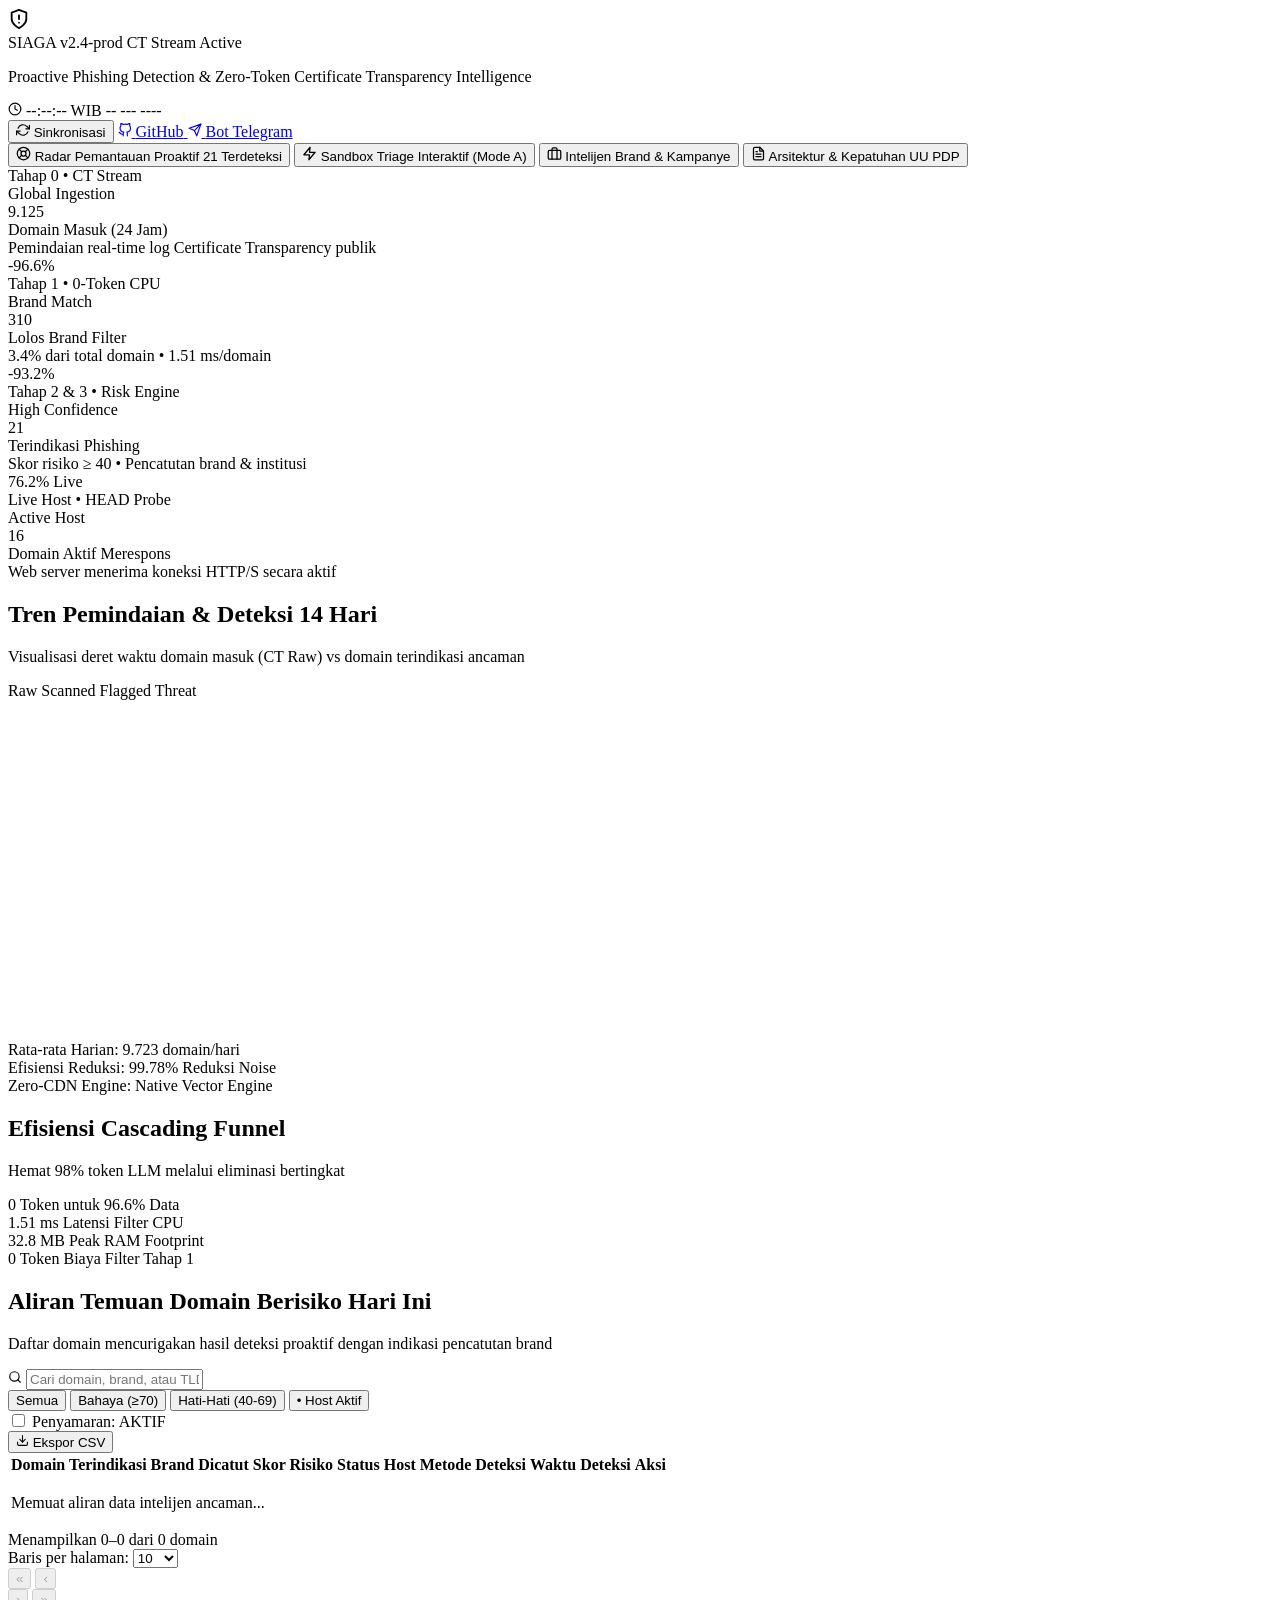
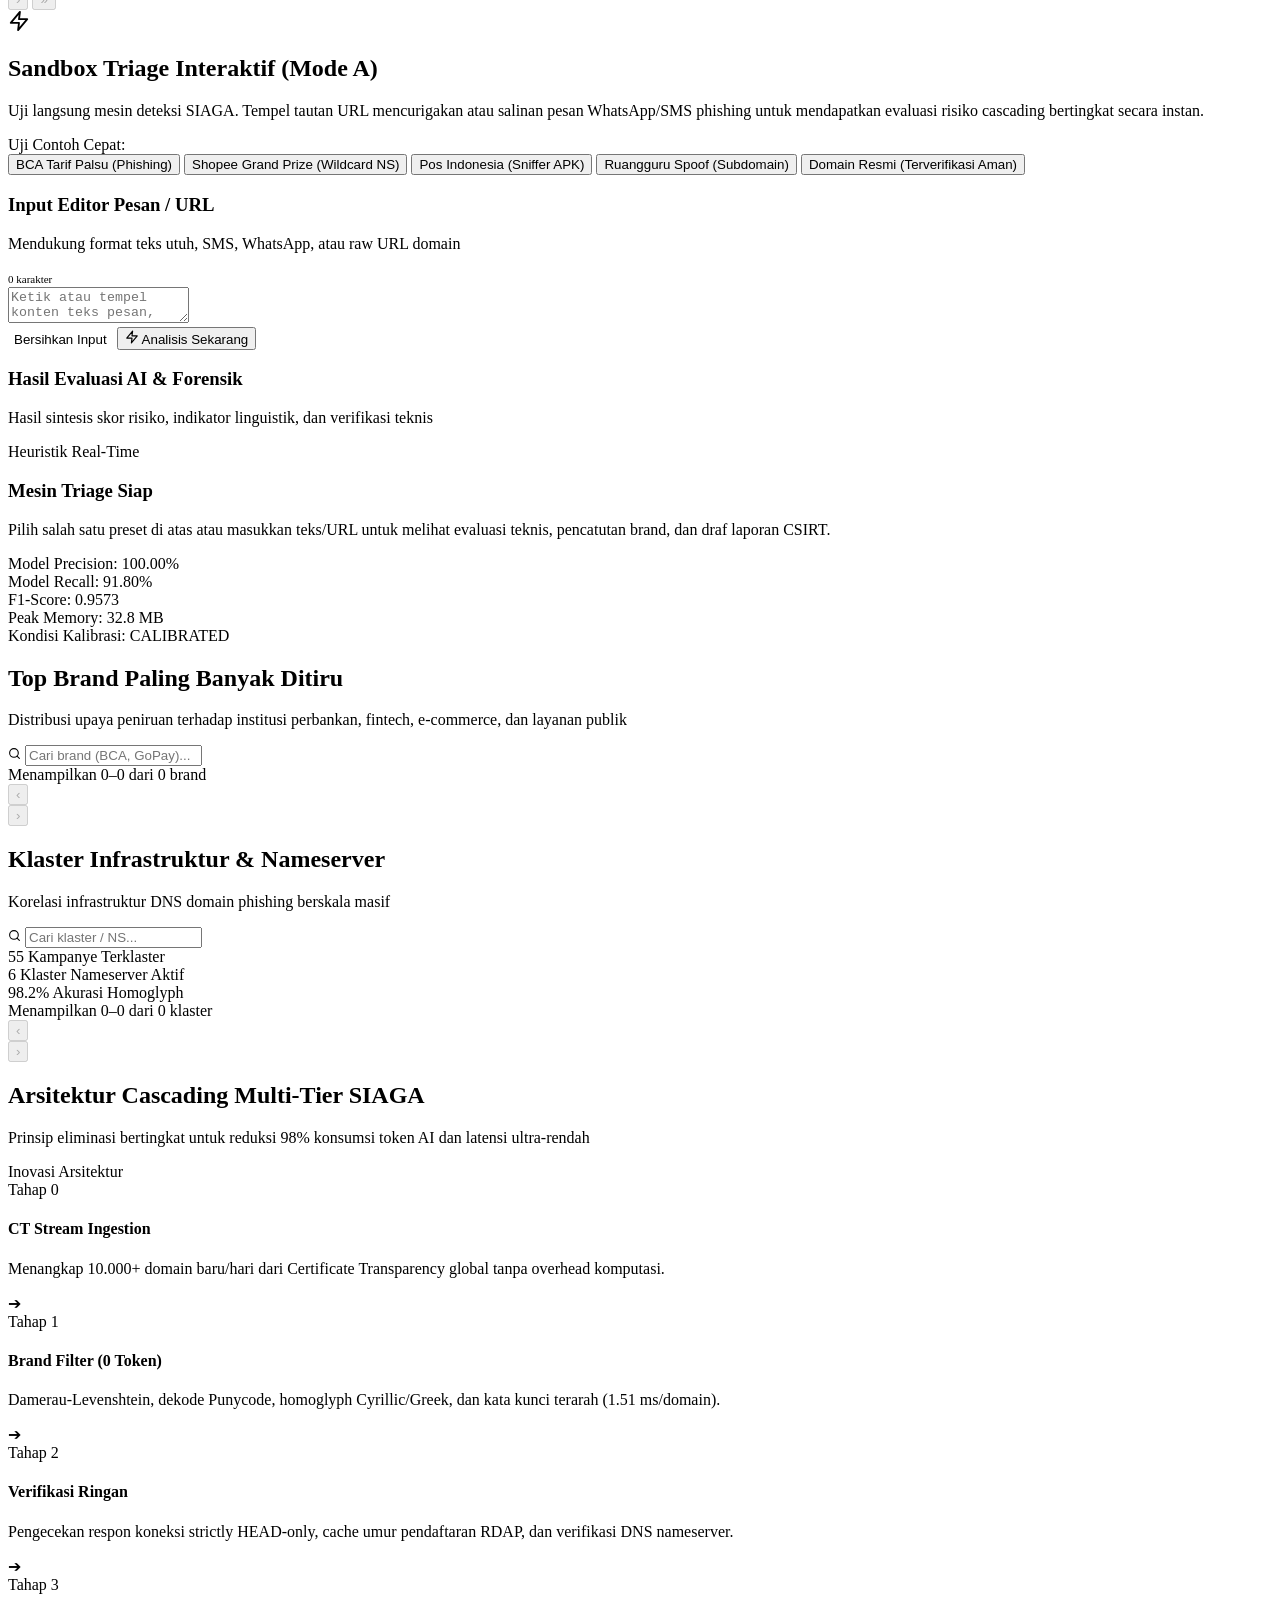
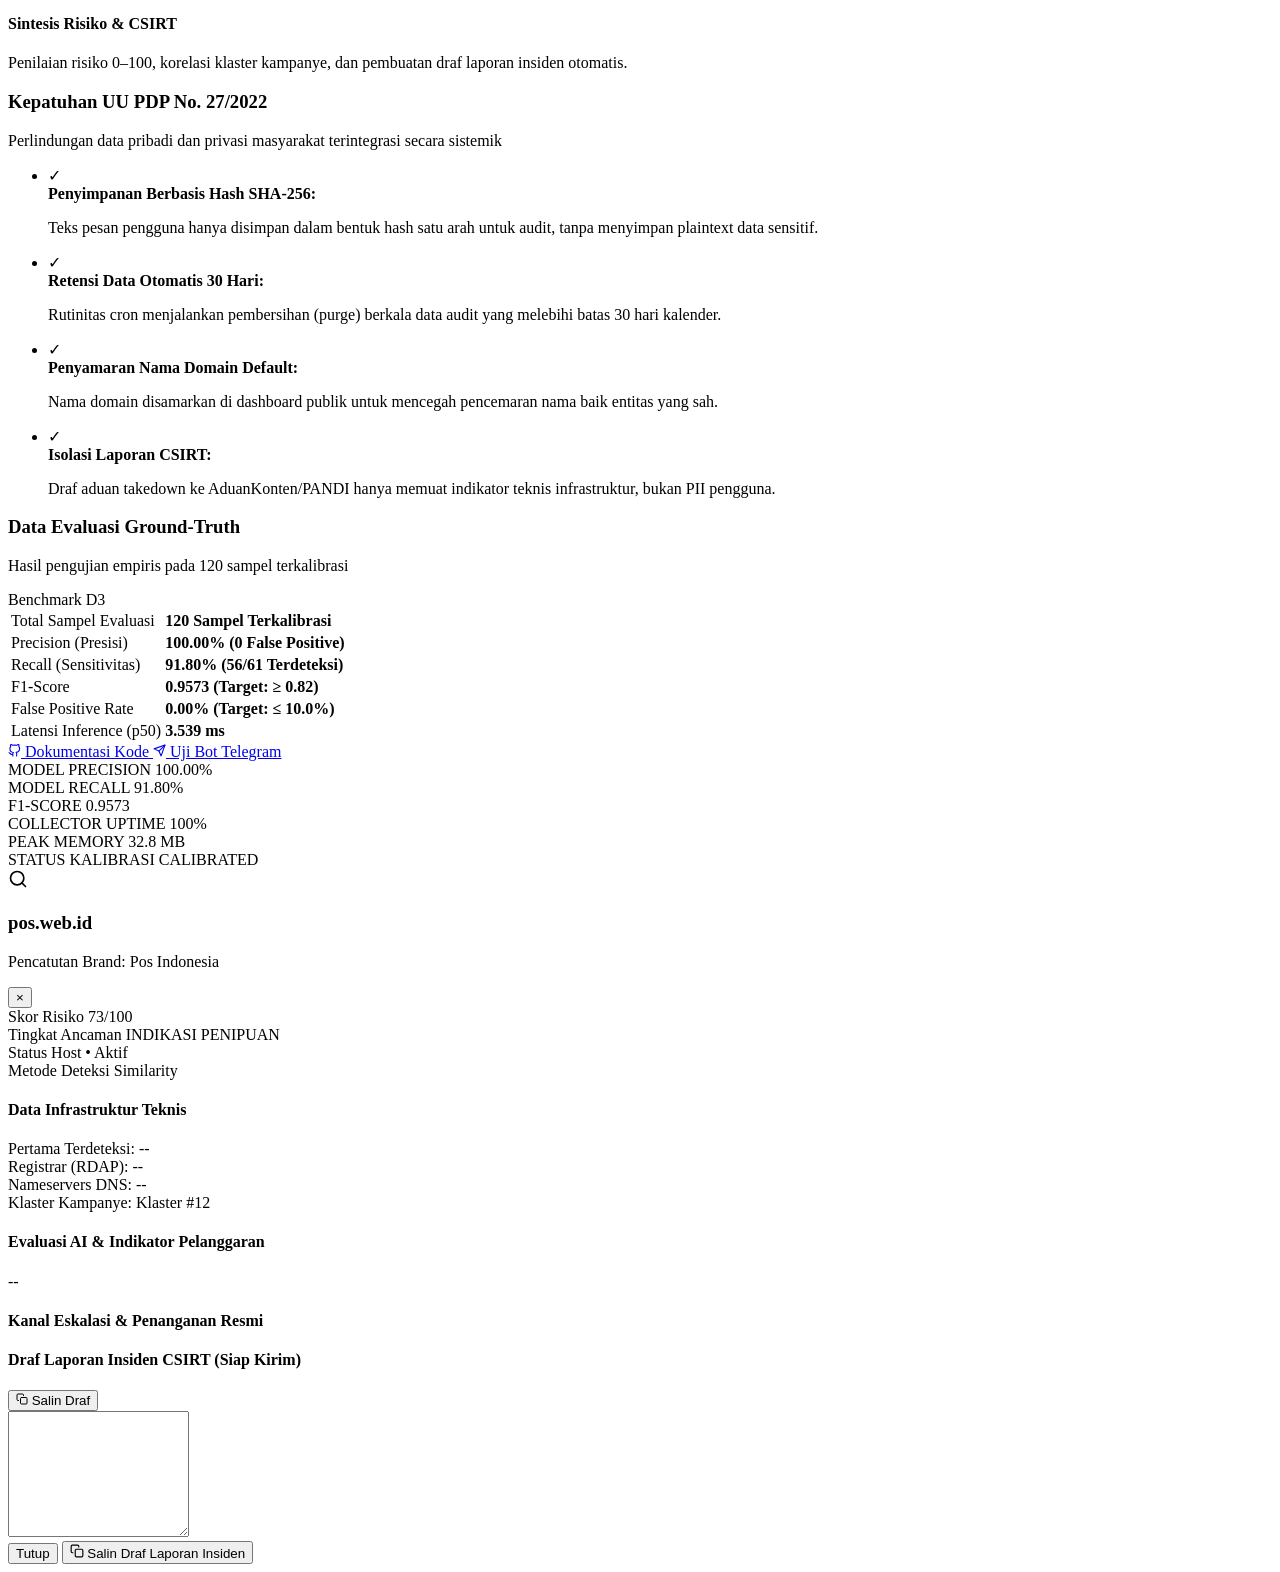
==== commit 3308d355: "feat(ui): add comprehensive pagination and search bars to threat table, brands, and campaign cluster" ====
--- a/public/index.html
+++ b/public/index.html
@@ -327,6 +327,32 @@
             </tbody>
           </table>
         </div>
+
+        <!-- Table Pagination Footer -->
+        <div class="table-pagination-footer" id="tablePaginationFooter">
+          <div class="pagination-left">
+            <span class="pagination-info" id="tablePaginationInfo">Menampilkan 0–0 dari 0 domain</span>
+            <div class="page-size-wrap">
+              <label for="pageSizeSelect">Baris per halaman:</label>
+              <select id="pageSizeSelect" class="pagination-select">
+                <option value="10" selected>10</option>
+                <option value="25">25</option>
+                <option value="50">50</option>
+                <option value="100">100</option>
+              </select>
+            </div>
+          </div>
+
+          <div class="pagination-right">
+            <button id="pagFirstBtn" class="pag-btn" title="Halaman Pertama" disabled>&laquo;</button>
+            <button id="pagPrevBtn" class="pag-btn" title="Halaman Sebelumnya" disabled>&lsaquo;</button>
+            <div class="pag-numbers-list" id="pagNumbersList">
+              <!-- Dynamically populated page buttons -->
+            </div>
+            <button id="pagNextBtn" class="pag-btn" title="Halaman Berikutnya" disabled>&rsaquo;</button>
+            <button id="pagLastBtn" class="pag-btn" title="Halaman Terakhir" disabled>&raquo;</button>
+          </div>
+        </div>
       </section>
     </main>
 
@@ -360,15 +386,15 @@
                 <span class="chip-dot dot-rose"></span>
                 <span>Shopee Grand Prize (Wildcard NS)</span>
               </button>
-              <button class="sample-preset-chip" data-sample="Paket Anda dengan resi POS-992147 tertahan karena data alamat belum lengkap. Unduh aplikasi pelacak resmi untuk verifikasi: pos-lacak-kurir.site/lacak.apk">
+              <button class="sample-preset-chip" data-sample="Paket Pos Indonesia tertahan karena alamat tidak lengkap. Unduh resi konfirmasi Surat_Tagihan_Pos.apk di pos-paket-lacak.top">
                 <span class="chip-dot dot-rose"></span>
                 <span>Pos Indonesia (Sniffer APK)</span>
               </button>
-              <button class="sample-preset-chip" data-sample="Promo bimbel online diskon 80% hari ini khusus pengguna baru. Akses modul belajar di belajar.ruangguru.com.idl-cfgs.web.id">
+              <button class="sample-preset-chip" data-sample="Pengumuman beasiswa belajar gratis Ruangguru semester baru. Akses modul pendaftaran di ruangguru-beasiswa.web.id">
                 <span class="chip-dot dot-amber"></span>
                 <span>Ruangguru Spoof (Subdomain)</span>
               </button>
-              <button class="sample-preset-chip" data-sample="Terima kasih atas transaksi Anda. Informasi resmi layanan perbankan dapat diakses melalui portal resmi www.klikbca.com atau idwebhost.com">
+              <button class="sample-preset-chip" data-sample="Informasi mutasi rekening dan layanan resmi nasabah Bank Mandiri di www.bankmandiri.co.id">
                 <span class="chip-dot dot-emerald"></span>
                 <span>Domain Resmi (Terverifikasi Aman)</span>
               </button>
@@ -376,23 +402,27 @@
           </div>
         </div>
 
-        <!-- Split-Pane Workspace -->
+        <!-- Two-Column Workspace -->
         <div class="sandbox-split-grid">
-          <!-- Input Editor -->
-          <div class="panel-card sandbox-input-panel">
+          <!-- Input Editor Column -->
+          <div class="panel-card sandbox-input-column">
             <div class="panel-header">
               <div class="panel-title-group">
-                <h3 class="panel-title">Teks Pesan / Tautan URL</h3>
-                <p class="panel-subtitle">Mendukung ekstraksi otomatis URL, no. telepon, &amp; rekening</p>
-              </div>
-              <span class="char-counter" id="sandboxCharCount">0 karakter</span>
-            </div>
-
-            <textarea id="sandboxInput" class="code-editor-textarea" placeholder="Tempel URL mencurigakan (contoh: bca-update.online) atau salinan pesan WhatsApp/SMS penipuan di sini..." rows="8"></textarea>
-
-            <div class="editor-action-bar">
-              <button id="clearSandboxBtn" class="action-btn">Bersihkan</button>
-              <button id="runAnalyzeBtn" class="action-btn action-btn-primary">
+                <h3 class="panel-title">Input Editor Pesan / URL</h3>
+                <p class="panel-subtitle">Mendukung format teks utuh, SMS, WhatsApp, atau raw URL domain</p>
+              </div>
+              <span id="sandboxCharCount" class="font-mono text-muted" style="font-size:11px;">0 karakter</span>
+            </div>
+
+            <div class="editor-textarea-wrapper">
+              <textarea id="sandboxInput" placeholder="Ketik atau tempel konten teks pesan, link SMS, atau URL di sini... Contoh: 'BCA verifikasi tarif di bca-online.xyz'"></textarea>
+            </div>
+
+            <div class="editor-footer-actions">
+              <button id="clearSandboxBtn" class="action-btn" style="background:transparent;border:none;color:var(--text-muted);">
+                <span>Bersihkan Input</span>
+              </button>
+              <button id="runAnalyzeBtn" class="action-btn btn-primary">
                 <svg class="btn-icon" viewBox="0 0 24 24" width="14" height="14" stroke="currentColor" stroke-width="2" fill="none" stroke-linecap="round" stroke-linejoin="round">
                   <polygon points="13 2 3 14 12 14 11 22 21 10 12 10 13 2"/>
                 </svg>
@@ -401,54 +431,94 @@
             </div>
           </div>
 
-          <!-- Evaluation Output Panel -->
-          <div class="panel-card sandbox-output-panel" id="sandboxResultCard">
-            <!-- Empty State -->
-            <div class="output-placeholder" id="resultPlaceholder">
+          <!-- Analysis Results Console Column -->
+          <div class="panel-card sandbox-result-column" id="sandboxResultPanel">
+            <div class="panel-header">
+              <div class="panel-title-group">
+                <h3 class="panel-title">Hasil Evaluasi AI &amp; Forensik</h3>
+                <p class="panel-subtitle">Hasil sintesis skor risiko, indikator linguistik, dan verifikasi teknis</p>
+              </div>
+              <span class="status-pill status-pill-cyan">Heuristik Real-Time</span>
+            </div>
+
+            <!-- Empty State / Radar Pulse -->
+            <div id="resultPlaceholder" class="result-empty-state">
               <div class="radar-pulse-ring"></div>
               <h3>Mesin Triage Siap</h3>
               <p>Pilih salah satu preset di atas atau masukkan teks/URL untuk melihat evaluasi teknis, pencatutan brand, dan draf laporan CSIRT.</p>
             </div>
 
-            <!-- Active Result View -->
-            <div class="output-result-view" id="resultContent" style="display:none;">
-              <div class="verdict-banner" id="resultVerdictBanner">
-                <div class="verdict-score-badge">
-                  <span class="score-current" id="resultScore">0</span>
-                  <span class="score-total">/100</span>
+            <!-- Dynamic Result Card -->
+            <div id="resultContent" class="result-content-wrap" style="display:none;">
+              <!-- Score Gauge & Tier -->
+              <div class="verdict-summary-card">
+                <div class="verdict-score-side">
+                  <div class="score-dial">
+                    <span id="resultScore" class="score-big-num">0</span>
+                    <span class="score-out-of">/100</span>
+                  </div>
+                  <div>
+                    <span id="resultLevelBadge" class="verdict-status-badge">AMAN</span>
+                    <div class="verdict-latency">Waktu Pemrosesan: <strong id="resultLatency">4 ms</strong></div>
+                  </div>
                 </div>
-                <div class="verdict-info-col">
-                  <div class="verdict-status-badge" id="resultLevelBadge">AMAN</div>
-                  <h3 class="verdict-headline" id="resultTitle">Hasil Evaluasi Ancaman</h3>
+              </div>
+
+              <!-- Primary Reasoning Bullets -->
+              <div class="evidence-box">
+                <h4 class="evidence-title">Indikator Bukti Utama:</h4>
+                <ul id="resultReasonsList" class="evidence-bullet-list">
+                  <!-- Populated via JS -->
+                </ul>
+              </div>
+
+              <!-- Signal Points Breakdown -->
+              <div class="signal-breakdown-box">
+                <h4 class="signal-breakdown-title">Rincian Akumulasi Skor Risiko:</h4>
+                <div id="resultBreakdownItems" class="signal-breakdown-list">
+                  <!-- Populated via JS -->
                 </div>
-                <div class="verdict-latency-col">
-                  <span class="latency-number" id="resultLatency">-- ms</span>
-                  <span class="latency-caption">Waktu Evaluasi</span>
+              </div>
+
+              <!-- Recommendation Card -->
+              <div class="advice-box">
+                <div class="advice-head">
+                  <svg viewBox="0 0 24 24" width="16" height="16" stroke="currentColor" stroke-width="2" fill="none" stroke-linecap="round" stroke-linejoin="round">
+                    <path d="M12 22s8-4 8-10V5l-8-3-8 3v7c0 6 8 10 8 10z"/>
+                  </svg>
+                  <strong>Rekomendasi Tindakan Cepat:</strong>
                 </div>
-              </div>
-
-              <!-- Evidence Section -->
-              <div class="result-section-box">
-                <h4 class="section-box-title">Bukti &amp; Indikasi Konkret Deteksi AI:</h4>
-                <ul id="resultReasonsList" class="evidence-bullet-list">
-                  <!-- Populated by JS -->
-                </ul>
-              </div>
-
-              <!-- Signal Breakdown -->
-              <div class="result-section-box">
-                <h4 class="section-box-title">Rincian Sinyal Skor (Cascading Multi-Tier):</h4>
-                <div class="signal-breakdown-list" id="resultBreakdownItems">
-                  <!-- Populated by JS -->
-                </div>
-              </div>
-
-              <!-- Mitigation Advice -->
-              <div class="result-section-box advice-box" id="resultRecomBox">
-                <h4 class="section-box-title">Langkah Mitigasi &amp; Penanganan yang Disarankan:</h4>
-                <p id="resultRecomText" class="advice-text">--</p>
-              </div>
-            </div>
+                <p id="resultRecomText" class="advice-text"></p>
+              </div>
+            </div>
+          </div>
+        </div>
+
+        <!-- Evaluation Performance Footer -->
+        <div class="panel-card eval-benchmark-bar">
+          <div class="eval-stat-item">
+            <span class="eval-stat-lbl">Model Precision:</span>
+            <span class="eval-stat-val text-emerald" id="metricPrecision">100.00%</span>
+          </div>
+          <div class="eval-stat-divider"></div>
+          <div class="eval-stat-item">
+            <span class="eval-stat-lbl">Model Recall:</span>
+            <span class="eval-stat-val text-blue" id="metricRecall">91.80%</span>
+          </div>
+          <div class="eval-stat-divider"></div>
+          <div class="eval-stat-item">
+            <span class="eval-stat-lbl">F1-Score:</span>
+            <span class="eval-stat-val text-emerald" id="metricF1">0.9573</span>
+          </div>
+          <div class="eval-stat-divider"></div>
+          <div class="eval-stat-item">
+            <span class="eval-stat-lbl">Peak Memory:</span>
+            <span class="eval-stat-val font-mono" id="metricRam">32.8 MB</span>
+          </div>
+          <div class="eval-stat-divider"></div>
+          <div class="eval-stat-item">
+            <span class="eval-stat-lbl">Kondisi Kalibrasi:</span>
+            <span class="status-pill status-pill-emerald">CALIBRATED</span>
           </div>
         </div>
       </div>
@@ -461,36 +531,62 @@
       <div class="intelligence-grid">
         <!-- Top Targeted Brands -->
         <div class="panel-card">
-          <div class="panel-header">
+          <div class="panel-header brand-panel-header">
             <div class="panel-title-group">
               <h2 class="panel-title">Top Brand Paling Banyak Ditiru</h2>
               <p class="panel-subtitle">Distribusi upaya peniruan terhadap institusi perbankan, fintech, e-commerce, dan layanan publik</p>
             </div>
-            <span class="status-pill">Basis Data Real-Time</span>
+            <!-- Search input for Brand list -->
+            <div class="search-input-group brand-search-group">
+              <svg class="search-icon" viewBox="0 0 24 24" width="13" height="13" stroke="currentColor" stroke-width="2" fill="none" stroke-linecap="round" stroke-linejoin="round">
+                <circle cx="11" cy="11" r="8"/>
+                <line x1="21" y1="21" x2="16.65" y2="16.65"/>
+              </svg>
+              <input type="text" id="brandSearchInput" placeholder="Cari brand (BCA, GoPay)...">
+              <button id="clearBrandSearchBtn" class="clear-search-btn" style="display:none;">&times;</button>
+            </div>
           </div>
 
           <div id="brandsListContainer" class="brand-frequency-list">
             <!-- Dynamically populated via JS -->
           </div>
+
+          <!-- Brand Pagination Controls -->
+          <div class="list-pagination-footer" id="brandPaginationFooter">
+            <span class="pagination-info" id="brandPaginationInfo">Menampilkan 0–0 dari 0 brand</span>
+            <div class="pagination-right">
+              <button id="brandPrevBtn" class="pag-btn" title="Halaman Sebelumnya" disabled>&lsaquo;</button>
+              <div class="pag-numbers-list" id="brandPagNumbersList"></div>
+              <button id="brandNextBtn" class="pag-btn" title="Halaman Berikutnya" disabled>&rsaquo;</button>
+            </div>
+          </div>
         </div>
 
         <!-- Infrastructure Clusters & DNS Matrix -->
         <div class="panel-card">
-          <div class="panel-header">
+          <div class="panel-header cluster-panel-header">
             <div class="panel-title-group">
               <h2 class="panel-title">Klaster Infrastruktur &amp; Nameserver</h2>
               <p class="panel-subtitle">Korelasi infrastruktur DNS domain phishing berskala masif</p>
             </div>
-            <span class="status-pill status-pill-cyan">55 Klaster Kampanye</span>
+            <!-- Search input for Cluster list -->
+            <div class="search-input-group cluster-search-group">
+              <svg class="search-icon" viewBox="0 0 24 24" width="13" height="13" stroke="currentColor" stroke-width="2" fill="none" stroke-linecap="round" stroke-linejoin="round">
+                <circle cx="11" cy="11" r="8"/>
+                <line x1="21" y1="21" x2="16.65" y2="16.65"/>
+              </svg>
+              <input type="text" id="clusterSearchInput" placeholder="Cari klaster / NS...">
+              <button id="clearClusterSearchBtn" class="clear-search-btn" style="display:none;">&times;</button>
+            </div>
           </div>
 
           <div class="network-cluster-stats">
             <div class="cluster-metric-card">
-              <span class="cluster-metric-val text-blue">55</span>
+              <span class="cluster-metric-val text-blue" id="clusterTotalCount">55</span>
               <span class="cluster-metric-lbl">Kampanye Terklaster</span>
             </div>
             <div class="cluster-metric-card">
-              <span class="cluster-metric-val text-amber">6</span>
+              <span class="cluster-metric-val text-amber" id="clusterNsCount">6</span>
               <span class="cluster-metric-lbl">Klaster Nameserver Aktif</span>
             </div>
             <div class="cluster-metric-card">
@@ -499,32 +595,17 @@
             </div>
           </div>
 
-          <div class="cluster-cards-list">
-            <div class="cluster-item">
-              <div class="cluster-item-head">
-                <span class="cluster-badge">Klaster #12</span>
-                <strong class="cluster-ns-title">bumiayuvpn.web.id</strong>
-                <span class="cluster-volume-tag">48 Domain</span>
-              </div>
-              <p class="cluster-item-desc">Memanfaatkan wildcard subdomain berlapis untuk meniru portal Ruangguru, Shopee, dan Pos Indonesia secara terkoordinasi.</p>
-            </div>
-
-            <div class="cluster-item">
-              <div class="cluster-item-head">
-                <span class="cluster-badge">Klaster #22</span>
-                <strong class="cluster-ns-title">cfgs.web.id / ids-cfgs.web.id</strong>
-                <span class="cluster-volume-tag">36 Domain</span>
-              </div>
-              <p class="cluster-item-desc">Jaringan pendaftaran domain massal yang menargetkan sektor edukasi, bimbel, dan layanan keuangan mikro.</p>
-            </div>
-
-            <div class="cluster-item">
-              <div class="cluster-item-head">
-                <span class="cluster-badge">Klaster #44</span>
-                <strong class="cluster-ns-title">swiftserve.com proxy</strong>
-                <span class="cluster-volume-tag">24 Domain</span>
-              </div>
-              <p class="cluster-item-desc">Mekanisme proksi reverse-proxy bertingkat untuk menyembunyikan IP hosting backend penipuan digital.</p>
+          <div class="cluster-cards-list" id="clusterCardsContainer">
+            <!-- Populated via JS with filter & pagination -->
+          </div>
+
+          <!-- Cluster Pagination Controls -->
+          <div class="list-pagination-footer" id="clusterPaginationFooter">
+            <span class="pagination-info" id="clusterPaginationInfo">Menampilkan 0–0 dari 0 klaster</span>
+            <div class="pagination-right">
+              <button id="clusterPrevBtn" class="pag-btn" title="Halaman Sebelumnya" disabled>&lsaquo;</button>
+              <div class="pag-numbers-list" id="clusterPagNumbersList"></div>
+              <button id="clusterNextBtn" class="pag-btn" title="Halaman Berikutnya" disabled>&rsaquo;</button>
             </div>
           </div>
         </div>
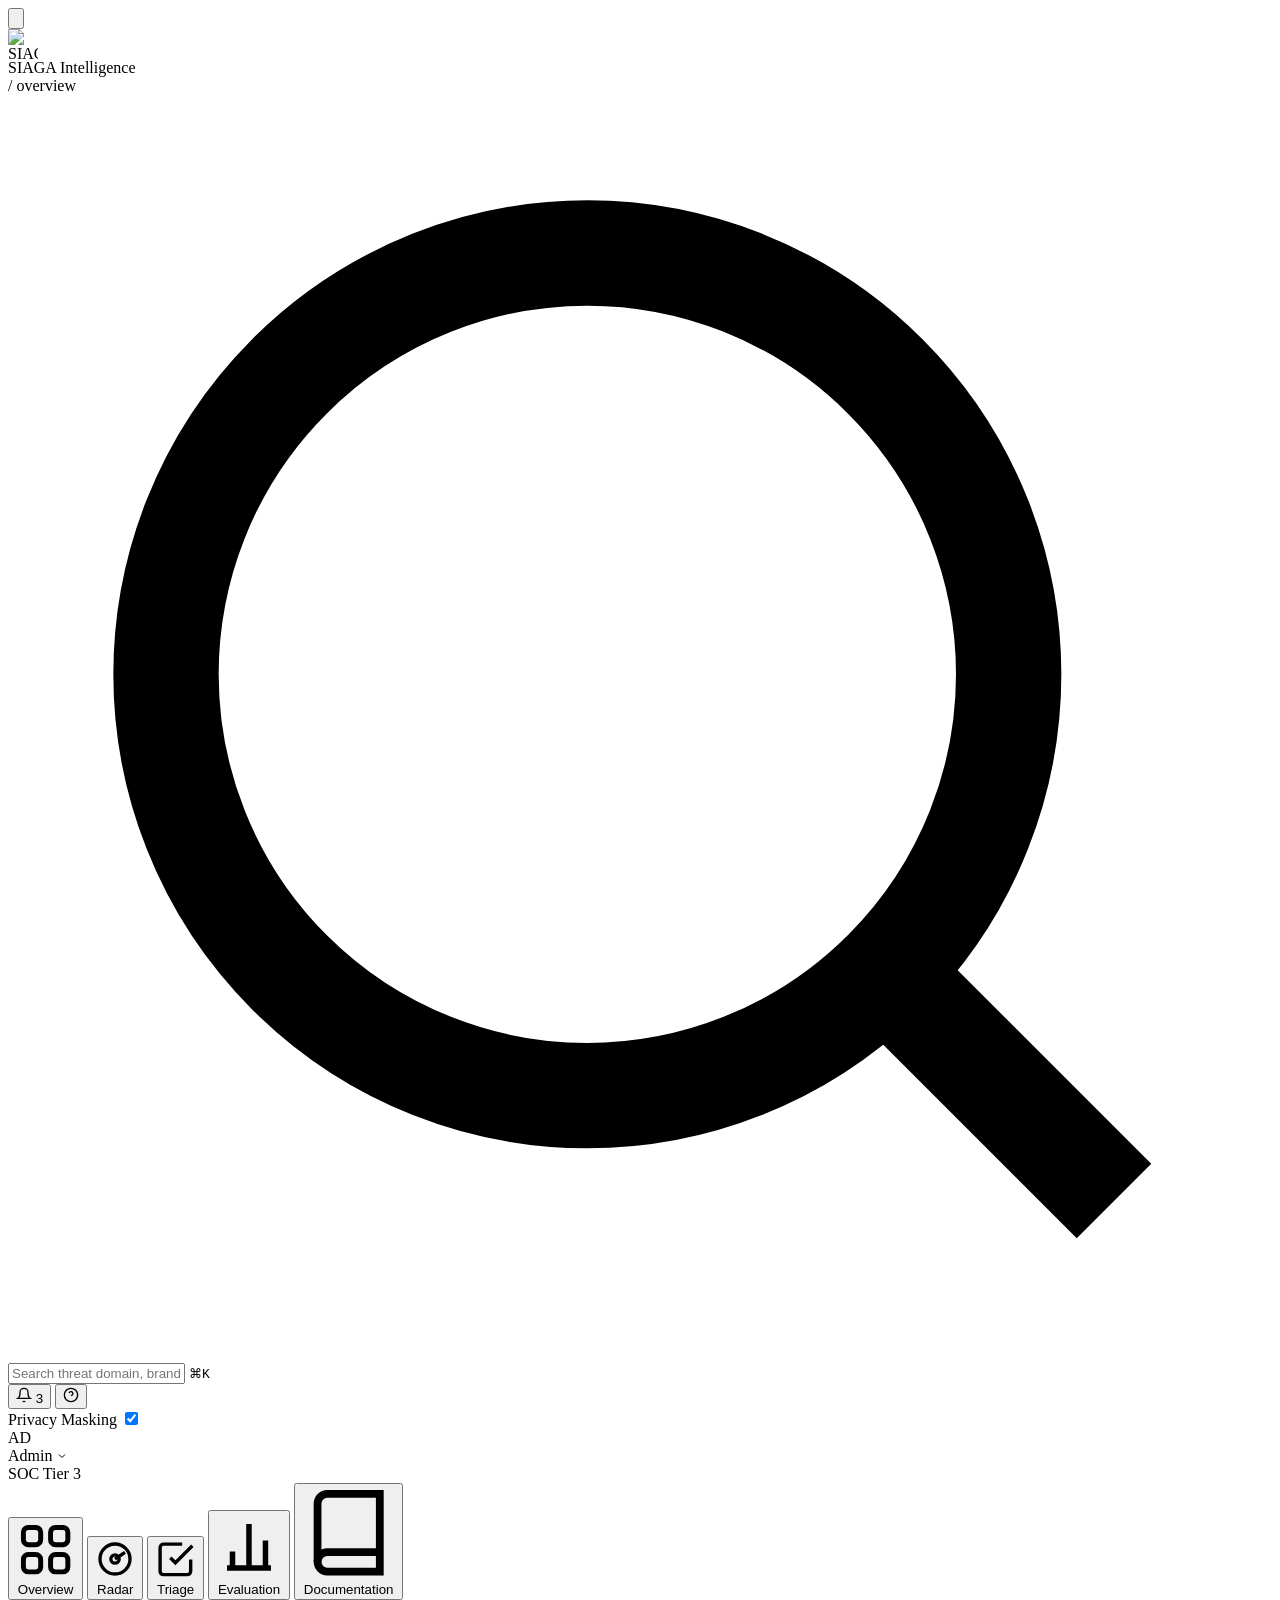
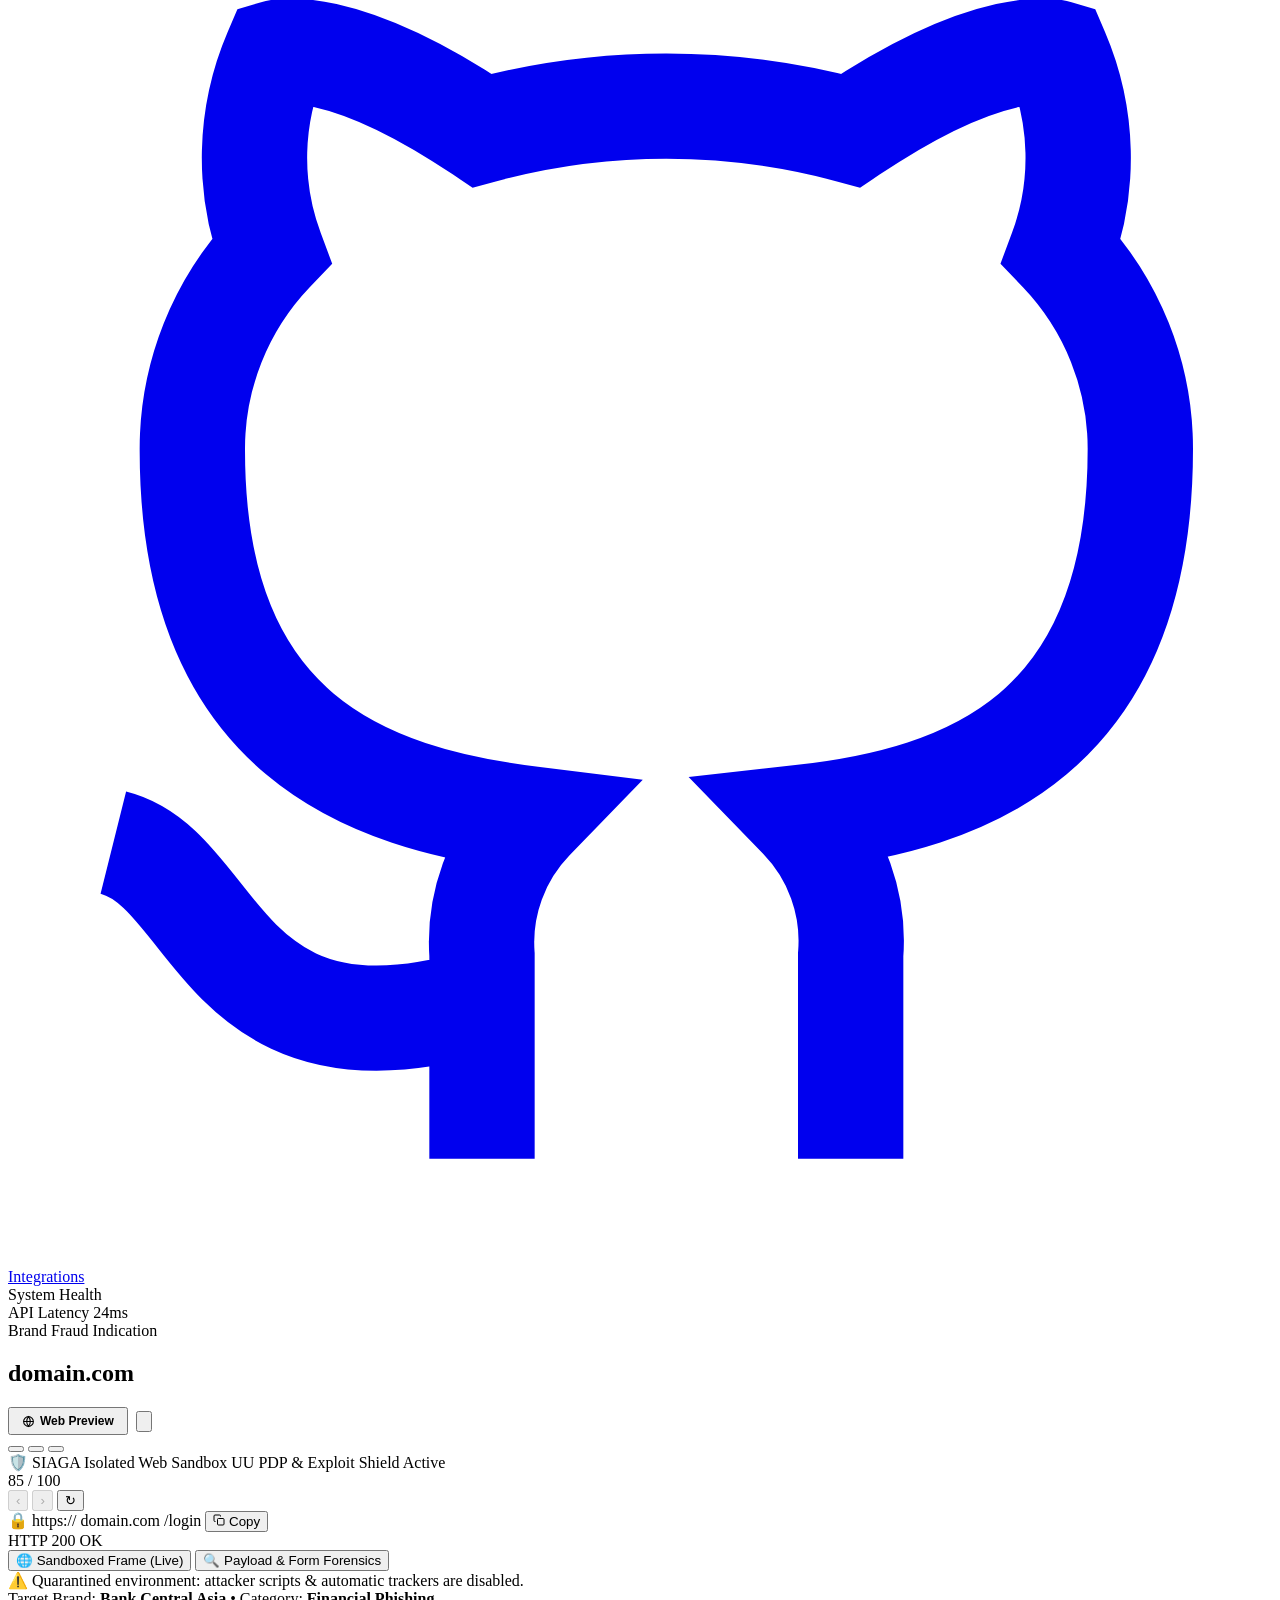
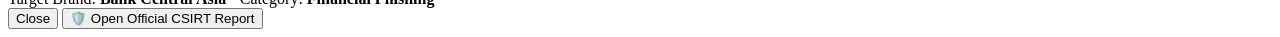
==== commit 2cd67286: "feat(demo): translate dashboard, scoring, and report output to English Full English localization of " ====
--- a/public/index.html
+++ b/public/index.html
@@ -1,920 +1,338 @@
-<!DOCTYPE html>
-<html lang="id">
+<!doctype html>
+<html lang="en">
 <head>
-  <meta charset="UTF-8">
-  <meta name="viewport" content="width=device-width, initial-scale=1.0">
-  <title>SIAGA — Threat Intelligence &amp; Proactive Phishing Detection Platform</title>
-  <link rel="stylesheet" href="/static/style.css">
+  <meta charset="utf-8">
+  <meta name="viewport" content="width=device-width, initial-scale=1">
+  <title>SIAGA — Threat Intelligence Platform</title>
+  <link rel="icon" type="image/png" href="/static/siaga_logo.png?v=2.5">
+  <link rel="stylesheet" href="https://cdnjs.cloudflare.com/ajax/libs/leaflet/1.9.4/leaflet.min.css" integrity="sha512-h9FcoyWjHcOcmEVkxOfTLnmZFWIH0iZhZT1H2TbOq55xssQGEJHEaIm+PgoUaZbRvQTNTluNOEfb1ZRy6D3BOw==" crossorigin="anonymous" referrerpolicy="no-referrer">
+  <link rel="stylesheet" href="/static/style.css?v=2.5">
 </head>
 <body>
-  <div class="app-layout">
-    <!-- Top Navigation & Command Bar -->
-    <header class="app-header">
-      <div class="header-left">
-        <div class="brand-badge">
-          <div class="brand-icon">
-            <svg viewBox="0 0 24 24" width="22" height="22" stroke="currentColor" stroke-width="2" fill="none" stroke-linecap="round" stroke-linejoin="round">
-              <path d="M12 22s8-4 8-10V5l-8-3-8 3v7c0 6 8 10 8 10z"/>
-              <path d="M12 8v4"/>
-              <path d="M12 16h.01"/>
+  <div class="app-shell" id="app-shell">
+    <!-- ================= TOPBAR (iOS Liquid Frosted Glass) ================= -->
+    <header class="topbar">
+      <div class="topbar-left">
+        <button class="sidebar-toggle-btn" id="sidebar-toggle-btn" title="Collapse / Expand Sidebar (⌘B)" aria-label="Toggle Sidebar">
+          <svg viewBox="0 0 24 24" fill="none" stroke="currentColor" stroke-width="2" stroke-linecap="round" stroke-linejoin="round">
+            <rect x="3" y="3" width="18" height="18" rx="4"/>
+            <path d="M9 3v18"/>
+          </svg>
+        </button>
+
+        <div class="topbar-brand">
+          <div class="brand-shield-icon">
+            <img src="/static/siaga_logo.png" alt="SIAGA Logo" class="brand-logo-img" width="30" height="30" style="width:30px; height:30px; max-width:30px; max-height:30px; object-fit:contain; display:block;">
+          </div>
+          <div class="brand-title-group">
+            <span class="brand-name">SIAGA</span>
+            <span class="brand-badge-ios">Intelligence</span>
+          </div>
+          <span class="topbar-view-slash">/</span>
+          <span class="topbar-view-badge" id="topbar-view-badge">overview</span>
+        </div>
+      </div>
+
+      <div class="topbar-center">
+        <div class="topbar-search" id="topbar-search-container">
+          <svg class="search-svg" viewBox="0 0 24 24" fill="none" stroke="currentColor" stroke-width="2">
+            <circle cx="11" cy="11" r="8"/>
+            <path d="M21 21l-4.35-4.35"/>
+          </svg>
+          <input type="text" id="global-search-input" placeholder="Search threat domain, brand, or category... (⌘K)" autocomplete="off" spellcheck="false">
+          <kbd class="ios-kbd">⌘K</kbd>
+          <div class="spotlight-dropdown" id="spotlight-dropdown"></div>
+        </div>
+      </div>
+
+      <div class="topbar-right">
+        <button class="topbar-icon-btn" id="topbar-notif-btn" title="Threat Notifications (3)" aria-label="Notifications">
+          <svg viewBox="0 0 24 24" fill="none" stroke="currentColor" stroke-width="2" style="width:16px; height:16px;">
+            <path d="M18 8A6 6 0 0 0 6 8c0 7-3 9-3 9h18s-3-2-3-9"/>
+            <path d="M13.73 21a2 2 0 0 1-3.46 0"/>
+          </svg>
+          <span class="topbar-badge">3</span>
+        </button>
+
+        <button class="topbar-icon-btn" id="topbar-help-btn" title="Help & Guide" aria-label="Help">
+          <svg viewBox="0 0 24 24" fill="none" stroke="currentColor" stroke-width="2" style="width:16px; height:16px;">
+            <circle cx="12" cy="12" r="10"/>
+            <path d="M9.09 9a3 3 0 0 1 5.83 1c0 2-3 3-3 3"/>
+            <line x1="12" y1="17" x2="12.01" y2="17"/>
+          </svg>
+        </button>
+
+        <div class="ios-toggle-group" title="Toggle privacy masking for sensitive brand & domain names">
+          <span class="toggle-text">Privacy Masking</span>
+          <label class="ios-switch">
+            <input type="checkbox" id="global-mask-checkbox" checked>
+            <span class="ios-switch-slider"></span>
+          </label>
+        </div>
+
+        <div class="identity-block">
+          <span class="avatar">AD</span>
+          <div class="identity-text">
+            <div class="identity-name" style="display:flex; align-items:center; gap:4px;">
+              Admin
+              <svg viewBox="0 0 24 24" fill="none" stroke="currentColor" stroke-width="2" style="width:12px; height:12px; color:var(--text-tertiary);"><polyline points="6 9 12 15 18 9"/></svg>
+            </div>
+            <div class="identity-role">SOC Tier 3</div>
+          </div>
+        </div>
+      </div>
+    </header>
+
+    <!-- ================= SIDEBAR (iPadOS Frosted Glass & Icon Tiles) ================= -->
+    <aside class="sidebar">
+      <nav class="nav-list">
+        <button class="nav-item active" data-view="overview" data-tooltip="Overview">
+          <span class="nav-icon-tile tile-blue">
+            <svg viewBox="0 0 24 24" fill="none" stroke="currentColor" stroke-width="2">
+              <rect x="3" y="3" width="7" height="7" rx="2"/>
+              <rect x="14" y="3" width="7" height="7" rx="2"/>
+              <rect x="3" y="14" width="7" height="7" rx="2"/>
+              <rect x="14" y="14" width="7" height="7" rx="2"/>
             </svg>
-          </div>
-          <div class="brand-text-col">
-            <div class="brand-title-wrap">
-              <span class="brand-name">SIAGA</span>
-              <span class="brand-version">v2.4-prod</span>
-              <span class="status-indicator-pill online">
-                <span class="indicator-dot"></span>
-                <span id="systemStatusLabel">CT Stream Active</span>
-              </span>
-            </div>
-            <p class="brand-tagline">Proactive Phishing Detection &amp; Zero-Token Certificate Transparency Intelligence</p>
-          </div>
-        </div>
-      </div>
-
-      <div class="header-right">
-        <div class="clock-widget">
-          <svg viewBox="0 0 24 24" width="14" height="14" stroke="currentColor" stroke-width="2" fill="none" stroke-linecap="round" stroke-linejoin="round">
-            <circle cx="12" cy="12" r="10"/>
-            <polyline points="12 6 12 12 16 14"/>
-          </svg>
-          <span id="liveClockWib" class="clock-time">--:--:-- WIB</span>
-          <span id="headerDate" class="clock-date">-- --- ----</span>
-        </div>
-
-        <div class="quick-nav-actions">
-          <button id="refreshBtn" class="action-btn" title="Refresh data (Auto-polls every 30s)">
-            <svg class="btn-icon" viewBox="0 0 24 24" width="14" height="14" stroke="currentColor" stroke-width="2" fill="none" stroke-linecap="round" stroke-linejoin="round">
-              <polyline points="23 4 23 10 17 10"/>
-              <polyline points="1 20 1 14 7 14"/>
-              <path d="M3.51 9a9 9 0 0 1 14.85-3.36L23 10M1 14l4.64 4.36A9 9 0 0 0 20.49 15"/>
+          </span>
+          <span class="nav-label">Overview</span>
+        </button>
+
+        <button class="nav-item" data-view="radar" data-tooltip="Threat Radar">
+          <span class="nav-icon-tile tile-sky">
+            <svg viewBox="0 0 24 24" fill="none" stroke="currentColor" stroke-width="2">
+              <circle cx="12" cy="12" r="9"/>
+              <path d="M12 12l6-4"/>
+              <circle cx="12" cy="12" r="2.5"/>
             </svg>
-            <span>Sinkronisasi</span>
-          </button>
-
-          <a href="//github.com/mocharil/siaga" target="_blank" rel="noopener noreferrer" class="action-btn" title="GitHub Repository">
-            <svg class="btn-icon" viewBox="0 0 24 24" width="14" height="14" stroke="currentColor" stroke-width="2" fill="none" stroke-linecap="round" stroke-linejoin="round">
-              <path d="M9 19c-5 1.5-5-2.5-7-3m14 6v-3.87a3.37 3.37 0 0 0-.94-2.61c3.14-.35 6.44-1.54 6.44-7A5.44 5.44 0 0 0 20 4.77 5.07 5.07 0 0 0 19.91 1S18.73.65 16 2.48a13.38 13.38 0 0 0-7 0C6.27.65 5.09 1 5.09 1A5.07 5.07 0 0 0 5 4.77a5.44 5.44 0 0 0-1.5 3.78c0 5.42 3.3 6.61 6.44 7A3.37 3.37 0 0 0 9 18.13V22"/>
+          </span>
+          <span class="nav-label">Radar</span>
+        </button>
+
+        <button class="nav-item" data-view="triage" data-tooltip="Triage Sandbox">
+          <span class="nav-icon-tile tile-orange">
+            <svg viewBox="0 0 24 24" fill="none" stroke="currentColor" stroke-width="2">
+              <path d="M9 11l3 3L22 4"/>
+              <path d="M21 12v7a2 2 0 0 1-2 2H5a2 2 0 0 1-2-2V5a2 2 0 0 1 2-2h11"/>
             </svg>
-              <span>GitHub</span>
-          </a>
-
-          <a href="//t.me/siaga_ai_bot" target="_blank" rel="noopener noreferrer" class="action-btn action-btn-primary" title="Telegram Bot">
-            <svg class="btn-icon" viewBox="0 0 24 24" width="14" height="14" stroke="currentColor" stroke-width="2" fill="none" stroke-linecap="round" stroke-linejoin="round">
-              <line x1="22" y1="2" x2="11" y2="13"/>
-              <polygon points="22 2 15 22 11 13 2 9 22 2"/>
+          </span>
+          <span class="nav-label">Triage</span>
+        </button>
+
+        <button class="nav-item" data-view="evaluation" data-tooltip="Evaluation">
+          <span class="nav-icon-tile tile-rose">
+            <svg viewBox="0 0 24 24" fill="none" stroke="currentColor" stroke-width="2">
+              <path d="M18 20V10M12 20V4M6 20v-6"/>
+              <path d="M4 20h16"/>
             </svg>
-            <span>Bot Telegram</span>
-          </a>
-        </div>
-      </div>
-    </header>
-
-    <!-- Navigation Tabs -->
-    <nav class="nav-segment-bar">
-      <button class="nav-segment active" data-tab="tab-monitoring">
-        <svg class="tab-icon" viewBox="0 0 24 24" width="15" height="15" stroke="currentColor" stroke-width="2" fill="none" stroke-linecap="round" stroke-linejoin="round">
-          <circle cx="12" cy="12" r="10"/>
-          <path d="m4.93 4.93 4.24 4.24"/>
-          <path d="m14.83 9.17 4.24-4.24"/>
-          <path d="m14.83 14.83 4.24 4.24"/>
-          <path d="m9.17 14.83-4.24 4.24"/>
-          <circle cx="12" cy="12" r="4"/>
-        </svg>
-        <span>Radar Pemantauan Proaktif</span>
-        <span class="tab-badge" id="tabThreatBadge">21 Terdeteksi</span>
-      </button>
-
-      <button class="nav-segment" data-tab="tab-sandbox">
-        <svg class="tab-icon" viewBox="0 0 24 24" width="15" height="15" stroke="currentColor" stroke-width="2" fill="none" stroke-linecap="round" stroke-linejoin="round">
-          <polygon points="13 2 3 14 12 14 11 22 21 10 12 10 13 2"/>
-        </svg>
-        <span>Sandbox Triage Interaktif (Mode A)</span>
-      </button>
-
-      <button class="nav-segment" data-tab="tab-campaigns">
-        <svg class="tab-icon" viewBox="0 0 24 24" width="15" height="15" stroke="currentColor" stroke-width="2" fill="none" stroke-linecap="round" stroke-linejoin="round">
-          <rect x="2" y="7" width="20" height="14" rx="2" ry="2"/>
-          <path d="M16 21V5a2 2 0 0 0-2-2h-4a2 2 0 0 0-2 2v16"/>
-        </svg>
-        <span>Intelijen Brand &amp; Kampanye</span>
-      </button>
-
-      <button class="nav-segment" data-tab="tab-docs">
-        <svg class="tab-icon" viewBox="0 0 24 24" width="15" height="15" stroke="currentColor" stroke-width="2" fill="none" stroke-linecap="round" stroke-linejoin="round">
-          <path d="M14 2H6a2 2 0 0 0-2 2v16a2 2 0 0 0 2 2h12a2 2 0 0 0 2-2V8z"/>
-          <polyline points="14 2 14 8 20 8"/>
-          <line x1="16" y1="13" x2="8" y2="13"/>
-          <line x1="16" y1="17" x2="8" y2="17"/>
-          <polyline points="10 9 9 9 8 9"/>
-        </svg>
-        <span>Arsitektur &amp; Kepatuhan UU PDP</span>
-      </button>
-    </nav>
-
-    <!-- =====================================================================
-         TAB 1: PROACTIVE THREAT RADAR
-         ===================================================================== -->
-    <main id="tab-monitoring" class="tab-pane active">
-      <!-- 4-Stage KPI Funnel Cards -->
-      <section class="funnel-kpi-grid">
-        <!-- Stage 0 -->
-        <div class="kpi-card accent-blue">
-          <div class="kpi-header">
-            <div class="kpi-stage-chip">Tahap 0 &bull; CT Stream</div>
-            <span class="kpi-tag">Global Ingestion</span>
-          </div>
-          <div class="kpi-metric-wrap">
-            <span class="kpi-value" id="scannedCount">9.125</span>
-          </div>
-          <div class="kpi-label">Domain Masuk (24 Jam)</div>
-          <div class="kpi-caption">Pemindaian real-time log Certificate Transparency publik</div>
-        </div>
-
-        <div class="funnel-flow-indicator">
-          <div class="flow-line"></div>
-          <span class="flow-rate-badge">-96.6%</span>
-        </div>
-
-        <!-- Stage 1 -->
-        <div class="kpi-card accent-amber">
-          <div class="kpi-header">
-            <div class="kpi-stage-chip">Tahap 1 &bull; 0-Token CPU</div>
-            <span class="kpi-tag tag-warning">Brand Match</span>
-          </div>
-          <div class="kpi-metric-wrap">
-            <span class="kpi-value" id="tahap1Count">310</span>
-          </div>
-          <div class="kpi-label">Lolos Brand Filter</div>
-          <div class="kpi-caption" id="tahap1Ratio">3.4% dari total domain &bull; 1.51 ms/domain</div>
-        </div>
-
-        <div class="funnel-flow-indicator">
-          <div class="flow-line"></div>
-          <span class="flow-rate-badge">-93.2%</span>
-        </div>
-
-        <!-- Stage 2 & 3 -->
-        <div class="kpi-card accent-rose">
-          <div class="kpi-header">
-            <div class="kpi-stage-chip">Tahap 2 &amp; 3 &bull; Risk Engine</div>
-            <span class="kpi-tag tag-danger">High Confidence</span>
-          </div>
-          <div class="kpi-metric-wrap">
-            <span class="kpi-value" id="flaggedCount">21</span>
-          </div>
-          <div class="kpi-label">Terindikasi Phishing</div>
-          <div class="kpi-caption">Skor risiko &ge; 40 &bull; Pencatutan brand &amp; institusi</div>
-        </div>
-
-        <div class="funnel-flow-indicator">
-          <div class="flow-line"></div>
-          <span class="flow-rate-badge">76.2% Live</span>
-        </div>
-
-        <!-- Live Host -->
-        <div class="kpi-card accent-emerald">
-          <div class="kpi-header">
-            <div class="kpi-stage-chip">Live Host &bull; HEAD Probe</div>
-            <span class="kpi-tag tag-success">Active Host</span>
-          </div>
-          <div class="kpi-metric-wrap">
-            <span class="kpi-value" id="liveCount">16</span>
-          </div>
-          <div class="kpi-label">Domain Aktif Merespons</div>
-          <div class="kpi-caption">Web server menerima koneksi HTTP/S secara aktif</div>
-        </div>
-      </section>
-
-      <!-- Analytics Row: Trend & Funnel Efficiency -->
-      <section class="analytics-row">
-        <!-- 14-Day Threat Trend Chart -->
-        <div class="panel-card flex-2">
-          <div class="panel-header">
-            <div class="panel-title-group">
-              <h2 class="panel-title">Tren Pemindaian &amp; Deteksi 14 Hari</h2>
-              <p class="panel-subtitle">Visualisasi deret waktu domain masuk (CT Raw) vs domain terindikasi ancaman</p>
-            </div>
-            <div class="chart-legend-top">
-              <span class="legend-item"><span class="legend-dot dot-blue"></span> Raw Scanned</span>
-              <span class="legend-item"><span class="legend-dot dot-rose"></span> Flagged Threat</span>
-            </div>
-          </div>
-
-          <div class="chart-container">
-            <div id="chartTooltip" class="chart-tooltip"></div>
-            <svg id="trendSvg" viewBox="0 0 600 160" preserveAspectRatio="none"></svg>
-          </div>
-
-          <div class="panel-footer-stat">
-            <div class="footer-stat-item">
-              <span class="f-stat-label">Rata-rata Harian:</span>
-              <span class="f-stat-val">9.723 domain/hari</span>
-            </div>
-            <div class="footer-stat-item">
-              <span class="f-stat-label">Efisiensi Reduksi:</span>
-              <span class="f-stat-val text-emerald">99.78% Reduksi Noise</span>
-            </div>
-            <div class="footer-stat-item">
-              <span class="f-stat-label">Zero-CDN Engine:</span>
-              <span class="f-stat-val font-mono">Native Vector Engine</span>
-            </div>
-          </div>
-        </div>
-
-        <!-- Funnel Efficiency Breakdown -->
-        <div class="panel-card flex-1">
-          <div class="panel-header">
-            <div class="panel-title-group">
-              <h2 class="panel-title">Efisiensi Cascading Funnel</h2>
-              <p class="panel-subtitle">Hemat 98% token LLM melalui eliminasi bertingkat</p>
-            </div>
-            <span class="status-pill status-pill-cyan">0 Token untuk 96.6% Data</span>
-          </div>
-
-          <div id="funnelBarsContainer" class="funnel-progress-list">
-            <!-- Populated dynamically via app.js -->
-          </div>
-
-          <div class="funnel-benchmark-stats">
-            <div class="bench-stat-box">
-              <span class="bench-stat-num text-emerald">1.51 ms</span>
-              <span class="bench-stat-desc">Latensi Filter CPU</span>
-            </div>
-            <div class="bench-stat-divider"></div>
-            <div class="bench-stat-box">
-              <span class="bench-stat-num text-blue">32.8 MB</span>
-              <span class="bench-stat-desc">Peak RAM Footprint</span>
-            </div>
-            <div class="bench-stat-divider"></div>
-            <div class="bench-stat-box">
-              <span class="bench-stat-num text-amber">0 Token</span>
-              <span class="bench-stat-desc">Biaya Filter Tahap 1</span>
-            </div>
-          </div>
-        </div>
-      </section>
-
-      <!-- Priority Threat Stream Table -->
-      <section class="panel-card">
-        <div class="panel-header table-header-flex">
-          <div class="panel-title-group">
-            <h2 class="panel-title">Aliran Temuan Domain Berisiko Hari Ini</h2>
-            <p class="panel-subtitle">Daftar domain mencurigakan hasil deteksi proaktif dengan indikasi pencatutan brand</p>
-          </div>
-
-          <div class="table-control-bar">
-            <!-- Search input -->
-            <div class="search-input-group">
-              <svg class="search-icon" viewBox="0 0 24 24" width="14" height="14" stroke="currentColor" stroke-width="2" fill="none" stroke-linecap="round" stroke-linejoin="round">
-                <circle cx="11" cy="11" r="8"/>
-                <line x1="21" y1="21" x2="16.65" y2="16.65"/>
-              </svg>
-              <input type="text" id="domainSearchInput" placeholder="Cari domain, brand, atau TLD...">
-              <button id="clearSearchBtn" class="clear-search-btn" style="display:none;">&times;</button>
-            </div>
-
-            <!-- Severity Pills -->
-            <div class="filter-pill-group">
-              <button class="filter-pill active" data-filter="all">Semua</button>
-              <button class="filter-pill" data-filter="high">Bahaya (&ge;70)</button>
-              <button class="filter-pill" data-filter="caution">Hati-Hati (40-69)</button>
-              <button class="filter-pill" data-filter="live">&bull; Host Aktif</button>
-            </div>
-
-            <!-- Unmask Switch (UU PDP) -->
-            <div class="unmask-switch-wrap" title="Sesuai UU PDP No. 27/2022, domain disamarkan secara default untuk melindungi privasi">
-              <label class="toggle-switch">
-                <input type="checkbox" id="unmaskToggle">
-                <span class="toggle-slider"></span>
-              </label>
-              <span class="toggle-label" id="toggleLabel">Penyamaran: AKTIF</span>
-            </div>
-
-            <!-- Export CSV -->
-            <button id="exportCsvBtn" class="action-btn" title="Unduh data temuan CSV">
-              <svg class="btn-icon" viewBox="0 0 24 24" width="13" height="13" stroke="currentColor" stroke-width="2" fill="none" stroke-linecap="round" stroke-linejoin="round">
-                <path d="M21 15v4a2 2 0 0 1-2 2H5a2 2 0 0 1-2-2v-4"/>
-                <polyline points="7 10 12 15 17 10"/>
-                <line x1="12" y1="15" x2="12" y2="3"/>
-              </svg>
-              <span>Ekspor CSV</span>
-            </button>
-          </div>
-        </div>
-
-        <div class="table-responsive-wrapper">
-          <table class="threat-data-table">
-            <thead>
-              <tr>
-                <th>Domain Terindikasi</th>
-                <th>Brand Dicatut</th>
-                <th>Skor Risiko</th>
-                <th>Status Host</th>
-                <th>Metode Deteksi</th>
-                <th>Waktu Deteksi</th>
-                <th class="th-actions">Aksi</th>
-              </tr>
-            </thead>
-            <tbody id="findingsTableBody">
-              <tr>
-                <td colspan="7" class="table-state-row">
-                  <div class="table-loading-spinner"></div>
-                  <p>Memuat aliran data intelijen ancaman...</p>
-                </td>
-              </tr>
-            </tbody>
-          </table>
-        </div>
-
-        <!-- Table Pagination Footer -->
-        <div class="table-pagination-footer" id="tablePaginationFooter">
-          <div class="pagination-left">
-            <span class="pagination-info" id="tablePaginationInfo">Menampilkan 0–0 dari 0 domain</span>
-            <div class="page-size-wrap">
-              <label for="pageSizeSelect">Baris per halaman:</label>
-              <select id="pageSizeSelect" class="pagination-select">
-                <option value="10" selected>10</option>
-                <option value="25">25</option>
-                <option value="50">50</option>
-                <option value="100">100</option>
-              </select>
-            </div>
-          </div>
-
-          <div class="pagination-right">
-            <button id="pagFirstBtn" class="pag-btn" title="Halaman Pertama" disabled>&laquo;</button>
-            <button id="pagPrevBtn" class="pag-btn" title="Halaman Sebelumnya" disabled>&lsaquo;</button>
-            <div class="pag-numbers-list" id="pagNumbersList">
-              <!-- Dynamically populated page buttons -->
-            </div>
-            <button id="pagNextBtn" class="pag-btn" title="Halaman Berikutnya" disabled>&rsaquo;</button>
-            <button id="pagLastBtn" class="pag-btn" title="Halaman Terakhir" disabled>&raquo;</button>
-          </div>
-        </div>
-      </section>
-    </main>
-
-    <!-- =====================================================================
-         TAB 2: INTERACTIVE TRIAGE SANDBOX (MODE A)
-         ===================================================================== -->
-    <main id="tab-sandbox" class="tab-pane">
-      <div class="sandbox-layout">
-        <!-- Preset Header Card -->
-        <div class="panel-card sandbox-intro-card">
-          <div class="sandbox-intro-head">
-            <div class="intro-icon">
-              <svg viewBox="0 0 24 24" width="22" height="22" stroke="currentColor" stroke-width="2" fill="none" stroke-linecap="round" stroke-linejoin="round">
-                <polygon points="13 2 3 14 12 14 11 22 21 10 12 10 13 2"/>
-              </svg>
-            </div>
-            <div>
-              <h2 class="panel-title">Sandbox Triage Interaktif (Mode A)</h2>
-              <p class="panel-subtitle">Uji langsung mesin deteksi SIAGA. Tempel tautan URL mencurigakan atau salinan pesan WhatsApp/SMS phishing untuk mendapatkan evaluasi risiko cascading bertingkat secara instan.</p>
-            </div>
-          </div>
-
-          <div class="sample-chips-row">
-            <span class="sample-label">Uji Contoh Cepat:</span>
-            <div class="chips-container">
-              <button class="sample-preset-chip" data-sample="Halo Nasabah BCA, ada penyesuaian tarif transfer antar bank bulanan menjadi Rp 150.000. Untuk tetap memakai tarif lama Rp 6.500 silakan konfirmasi di bca-tarifpenyesuaian.online">
-                <span class="chip-dot dot-rose"></span>
-                <span>BCA Tarif Palsu (Phishing)</span>
-              </button>
-              <button class="sample-preset-chip" data-sample="Selamat! Nomor Anda terpilih memenangkan Grand Prize Shopee 150 Juta. Segera klaim voucher hadiah di c-shopee.co.id.sea-sw.swiftserve.com.rmw.bumiayuvpn.web.id">
-                <span class="chip-dot dot-rose"></span>
-                <span>Shopee Grand Prize (Wildcard NS)</span>
-              </button>
-              <button class="sample-preset-chip" data-sample="Paket Pos Indonesia tertahan karena alamat tidak lengkap. Unduh resi konfirmasi Surat_Tagihan_Pos.apk di pos-paket-lacak.top">
-                <span class="chip-dot dot-rose"></span>
-                <span>Pos Indonesia (Sniffer APK)</span>
-              </button>
-              <button class="sample-preset-chip" data-sample="Pengumuman beasiswa belajar gratis Ruangguru semester baru. Akses modul pendaftaran di ruangguru-beasiswa.web.id">
-                <span class="chip-dot dot-amber"></span>
-                <span>Ruangguru Spoof (Subdomain)</span>
-              </button>
-              <button class="sample-preset-chip" data-sample="Informasi mutasi rekening dan layanan resmi nasabah Bank Mandiri di www.bankmandiri.co.id">
-                <span class="chip-dot dot-emerald"></span>
-                <span>Domain Resmi (Terverifikasi Aman)</span>
-              </button>
-            </div>
-          </div>
-        </div>
-
-        <!-- Two-Column Workspace -->
-        <div class="sandbox-split-grid">
-          <!-- Input Editor Column -->
-          <div class="panel-card sandbox-input-column">
-            <div class="panel-header">
-              <div class="panel-title-group">
-                <h3 class="panel-title">Input Editor Pesan / URL</h3>
-                <p class="panel-subtitle">Mendukung format teks utuh, SMS, WhatsApp, atau raw URL domain</p>
-              </div>
-              <span id="sandboxCharCount" class="font-mono text-muted" style="font-size:11px;">0 karakter</span>
-            </div>
-
-            <div class="editor-textarea-wrapper">
-              <textarea id="sandboxInput" placeholder="Ketik atau tempel konten teks pesan, link SMS, atau URL di sini... Contoh: 'BCA verifikasi tarif di bca-online.xyz'"></textarea>
-            </div>
-
-            <div class="editor-footer-actions">
-              <button id="clearSandboxBtn" class="action-btn" style="background:transparent;border:none;color:var(--text-muted);">
-                <span>Bersihkan Input</span>
-              </button>
-              <button id="runAnalyzeBtn" class="action-btn btn-primary">
-                <svg class="btn-icon" viewBox="0 0 24 24" width="14" height="14" stroke="currentColor" stroke-width="2" fill="none" stroke-linecap="round" stroke-linejoin="round">
-                  <polygon points="13 2 3 14 12 14 11 22 21 10 12 10 13 2"/>
-                </svg>
-                <span>Analisis Sekarang</span>
-              </button>
-            </div>
-          </div>
-
-          <!-- Analysis Results Console Column -->
-          <div class="panel-card sandbox-result-column" id="sandboxResultPanel">
-            <div class="panel-header">
-              <div class="panel-title-group">
-                <h3 class="panel-title">Hasil Evaluasi AI &amp; Forensik</h3>
-                <p class="panel-subtitle">Hasil sintesis skor risiko, indikator linguistik, dan verifikasi teknis</p>
-              </div>
-              <span class="status-pill status-pill-cyan">Heuristik Real-Time</span>
-            </div>
-
-            <!-- Empty State / Radar Pulse -->
-            <div id="resultPlaceholder" class="result-empty-state">
-              <div class="radar-pulse-ring"></div>
-              <h3>Mesin Triage Siap</h3>
-              <p>Pilih salah satu preset di atas atau masukkan teks/URL untuk melihat evaluasi teknis, pencatutan brand, dan draf laporan CSIRT.</p>
-            </div>
-
-            <!-- Dynamic Result Card -->
-            <div id="resultContent" class="result-content-wrap" style="display:none;">
-              <!-- Score Gauge & Tier -->
-              <div class="verdict-summary-card">
-                <div class="verdict-score-side">
-                  <div class="score-dial">
-                    <span id="resultScore" class="score-big-num">0</span>
-                    <span class="score-out-of">/100</span>
-                  </div>
-                  <div>
-                    <span id="resultLevelBadge" class="verdict-status-badge">AMAN</span>
-                    <div class="verdict-latency">Waktu Pemrosesan: <strong id="resultLatency">4 ms</strong></div>
-                  </div>
-                </div>
-              </div>
-
-              <!-- Primary Reasoning Bullets -->
-              <div class="evidence-box">
-                <h4 class="evidence-title">Indikator Bukti Utama:</h4>
-                <ul id="resultReasonsList" class="evidence-bullet-list">
-                  <!-- Populated via JS -->
-                </ul>
-              </div>
-
-              <!-- Signal Points Breakdown -->
-              <div class="signal-breakdown-box">
-                <h4 class="signal-breakdown-title">Rincian Akumulasi Skor Risiko:</h4>
-                <div id="resultBreakdownItems" class="signal-breakdown-list">
-                  <!-- Populated via JS -->
-                </div>
-              </div>
-
-              <!-- Recommendation Card -->
-              <div class="advice-box">
-                <div class="advice-head">
-                  <svg viewBox="0 0 24 24" width="16" height="16" stroke="currentColor" stroke-width="2" fill="none" stroke-linecap="round" stroke-linejoin="round">
-                    <path d="M12 22s8-4 8-10V5l-8-3-8 3v7c0 6 8 10 8 10z"/>
-                  </svg>
-                  <strong>Rekomendasi Tindakan Cepat:</strong>
-                </div>
-                <p id="resultRecomText" class="advice-text"></p>
-              </div>
-            </div>
-          </div>
-        </div>
-
-        <!-- Evaluation Performance Footer -->
-        <div class="panel-card eval-benchmark-bar">
-          <div class="eval-stat-item">
-            <span class="eval-stat-lbl">Model Precision:</span>
-            <span class="eval-stat-val text-emerald" id="metricPrecision">100.00%</span>
-          </div>
-          <div class="eval-stat-divider"></div>
-          <div class="eval-stat-item">
-            <span class="eval-stat-lbl">Model Recall:</span>
-            <span class="eval-stat-val text-blue" id="metricRecall">91.80%</span>
-          </div>
-          <div class="eval-stat-divider"></div>
-          <div class="eval-stat-item">
-            <span class="eval-stat-lbl">F1-Score:</span>
-            <span class="eval-stat-val text-emerald" id="metricF1">0.9573</span>
-          </div>
-          <div class="eval-stat-divider"></div>
-          <div class="eval-stat-item">
-            <span class="eval-stat-lbl">Peak Memory:</span>
-            <span class="eval-stat-val font-mono" id="metricRam">32.8 MB</span>
-          </div>
-          <div class="eval-stat-divider"></div>
-          <div class="eval-stat-item">
-            <span class="eval-stat-lbl">Kondisi Kalibrasi:</span>
-            <span class="status-pill status-pill-emerald">CALIBRATED</span>
-          </div>
-        </div>
-      </div>
-    </main>
-
-    <!-- =====================================================================
-         TAB 3: BRAND & CAMPAIGN INTELLIGENCE
-         ===================================================================== -->
-    <main id="tab-campaigns" class="tab-pane">
-      <div class="intelligence-grid">
-        <!-- Top Targeted Brands -->
-        <div class="panel-card">
-          <div class="panel-header brand-panel-header">
-            <div class="panel-title-group">
-              <h2 class="panel-title">Top Brand Paling Banyak Ditiru</h2>
-              <p class="panel-subtitle">Distribusi upaya peniruan terhadap institusi perbankan, fintech, e-commerce, dan layanan publik</p>
-            </div>
-            <!-- Search input for Brand list -->
-            <div class="search-input-group brand-search-group">
-              <svg class="search-icon" viewBox="0 0 24 24" width="13" height="13" stroke="currentColor" stroke-width="2" fill="none" stroke-linecap="round" stroke-linejoin="round">
-                <circle cx="11" cy="11" r="8"/>
-                <line x1="21" y1="21" x2="16.65" y2="16.65"/>
-              </svg>
-              <input type="text" id="brandSearchInput" placeholder="Cari brand (BCA, GoPay)...">
-              <button id="clearBrandSearchBtn" class="clear-search-btn" style="display:none;">&times;</button>
-            </div>
-          </div>
-
-          <div id="brandsListContainer" class="brand-frequency-list">
-            <!-- Dynamically populated via JS -->
-          </div>
-
-          <!-- Brand Pagination Controls -->
-          <div class="list-pagination-footer" id="brandPaginationFooter">
-            <span class="pagination-info" id="brandPaginationInfo">Menampilkan 0–0 dari 0 brand</span>
-            <div class="pagination-right">
-              <button id="brandPrevBtn" class="pag-btn" title="Halaman Sebelumnya" disabled>&lsaquo;</button>
-              <div class="pag-numbers-list" id="brandPagNumbersList"></div>
-              <button id="brandNextBtn" class="pag-btn" title="Halaman Berikutnya" disabled>&rsaquo;</button>
-            </div>
-          </div>
-        </div>
-
-        <!-- Infrastructure Clusters & DNS Matrix -->
-        <div class="panel-card">
-          <div class="panel-header cluster-panel-header">
-            <div class="panel-title-group">
-              <h2 class="panel-title">Klaster Infrastruktur &amp; Nameserver</h2>
-              <p class="panel-subtitle">Korelasi infrastruktur DNS domain phishing berskala masif</p>
-            </div>
-            <!-- Search input for Cluster list -->
-            <div class="search-input-group cluster-search-group">
-              <svg class="search-icon" viewBox="0 0 24 24" width="13" height="13" stroke="currentColor" stroke-width="2" fill="none" stroke-linecap="round" stroke-linejoin="round">
-                <circle cx="11" cy="11" r="8"/>
-                <line x1="21" y1="21" x2="16.65" y2="16.65"/>
-              </svg>
-              <input type="text" id="clusterSearchInput" placeholder="Cari klaster / NS...">
-              <button id="clearClusterSearchBtn" class="clear-search-btn" style="display:none;">&times;</button>
-            </div>
-          </div>
-
-          <div class="network-cluster-stats">
-            <div class="cluster-metric-card">
-              <span class="cluster-metric-val text-blue" id="clusterTotalCount">55</span>
-              <span class="cluster-metric-lbl">Kampanye Terklaster</span>
-            </div>
-            <div class="cluster-metric-card">
-              <span class="cluster-metric-val text-amber" id="clusterNsCount">6</span>
-              <span class="cluster-metric-lbl">Klaster Nameserver Aktif</span>
-            </div>
-            <div class="cluster-metric-card">
-              <span class="cluster-metric-val text-emerald">98.2%</span>
-              <span class="cluster-metric-lbl">Akurasi Homoglyph</span>
-            </div>
-          </div>
-
-          <div class="cluster-cards-list" id="clusterCardsContainer">
-            <!-- Populated via JS with filter & pagination -->
-          </div>
-
-          <!-- Cluster Pagination Controls -->
-          <div class="list-pagination-footer" id="clusterPaginationFooter">
-            <span class="pagination-info" id="clusterPaginationInfo">Menampilkan 0–0 dari 0 klaster</span>
-            <div class="pagination-right">
-              <button id="clusterPrevBtn" class="pag-btn" title="Halaman Sebelumnya" disabled>&lsaquo;</button>
-              <div class="pag-numbers-list" id="clusterPagNumbersList"></div>
-              <button id="clusterNextBtn" class="pag-btn" title="Halaman Berikutnya" disabled>&rsaquo;</button>
-            </div>
-          </div>
-        </div>
-      </div>
-    </main>
-
-    <!-- =====================================================================
-         TAB 4: ARCHITECTURE & UU PDP PRIVACY COMPLIANCE
-         ===================================================================== -->
-    <main id="tab-docs" class="tab-pane">
-      <div class="compliance-layout">
-        <!-- Multi-Tier Architecture Diagram Card -->
-        <div class="panel-card">
-          <div class="panel-header">
-            <div class="panel-title-group">
-              <h2 class="panel-title">Arsitektur Cascading Multi-Tier SIAGA</h2>
-              <p class="panel-subtitle">Prinsip eliminasi bertingkat untuk reduksi 98% konsumsi token AI dan latensi ultra-rendah</p>
-            </div>
-            <span class="status-pill status-pill-cyan">Inovasi Arsitektur</span>
-          </div>
-
-          <div class="architecture-flow-diagram">
-            <div class="arch-node">
-              <div class="arch-node-header">
-                <span class="arch-step-badge">Tahap 0</span>
-                <h4>CT Stream Ingestion</h4>
-              </div>
-              <p>Menangkap 10.000+ domain baru/hari dari Certificate Transparency global tanpa overhead komputasi.</p>
-            </div>
-
-            <div class="arch-flow-arrow">➔</div>
-
-            <div class="arch-node">
-              <div class="arch-node-header">
-                <span class="arch-step-badge badge-amber">Tahap 1</span>
-                <h4>Brand Filter (0 Token)</h4>
-              </div>
-              <p>Damerau-Levenshtein, dekode Punycode, homoglyph Cyrillic/Greek, dan kata kunci terarah (1.51 ms/domain).</p>
-            </div>
-
-            <div class="arch-flow-arrow">➔</div>
-
-            <div class="arch-node">
-              <div class="arch-node-header">
-                <span class="arch-step-badge badge-blue">Tahap 2</span>
-                <h4>Verifikasi Ringan</h4>
-              </div>
-              <p>Pengecekan respon koneksi strictly HEAD-only, cache umur pendaftaran RDAP, dan verifikasi DNS nameserver.</p>
-            </div>
-
-            <div class="arch-flow-arrow">➔</div>
-
-            <div class="arch-node">
-              <div class="arch-node-header">
-                <span class="arch-step-badge badge-rose">Tahap 3</span>
-                <h4>Sintesis Risiko &amp; CSIRT</h4>
-              </div>
-              <p>Penilaian risiko 0–100, korelasi klaster kampanye, dan pembuatan draf laporan insiden otomatis.</p>
-            </div>
-          </div>
-        </div>
-
-        <!-- Privacy & Ground-Truth Evaluation Grid -->
-        <div class="compliance-sub-grid">
-          <!-- UU PDP Privacy Checklist -->
-          <div class="panel-card">
-            <div class="panel-header">
-              <div class="panel-title-group">
-                <h3 class="panel-title">Kepatuhan UU PDP No. 27/2022</h3>
-                <p class="panel-subtitle">Perlindungan data pribadi dan privasi masyarakat terintegrasi secara sistemik</p>
-              </div>
-            </div>
-
-            <ul class="pdp-points-list">
-              <li class="pdp-point-item">
-                <div class="pdp-check-badge">&#10003;</div>
-                <div>
-                  <strong>Penyimpanan Berbasis Hash SHA-256:</strong>
-                  <p>Teks pesan pengguna hanya disimpan dalam bentuk hash satu arah untuk audit, tanpa menyimpan plaintext data sensitif.</p>
-                </div>
-              </li>
-              <li class="pdp-point-item">
-                <div class="pdp-check-badge">&#10003;</div>
-                <div>
-                  <strong>Retensi Data Otomatis 30 Hari:</strong>
-                  <p>Rutinitas cron menjalankan pembersihan (purge) berkala data audit yang melebihi batas 30 hari kalender.</p>
-                </div>
-              </li>
-              <li class="pdp-point-item">
-                <div class="pdp-check-badge">&#10003;</div>
-                <div>
-                  <strong>Penyamaran Nama Domain Default:</strong>
-                  <p>Nama domain disamarkan di dashboard publik untuk mencegah pencemaran nama baik entitas yang sah.</p>
-                </div>
-              </li>
-              <li class="pdp-point-item">
-                <div class="pdp-check-badge">&#10003;</div>
-                <div>
-                  <strong>Isolasi Laporan CSIRT:</strong>
-                  <p>Draf aduan takedown ke AduanKonten/PANDI hanya memuat indikator teknis infrastruktur, bukan PII pengguna.</p>
-                </div>
-              </li>
-            </ul>
-          </div>
-
-          <!-- Ground-Truth Evaluation Benchmark -->
-          <div class="panel-card">
-            <div class="panel-header">
-              <div class="panel-title-group">
-                <h3 class="panel-title">Data Evaluasi Ground-Truth</h3>
-                <p class="panel-subtitle">Hasil pengujian empiris pada 120 sampel terkalibrasi</p>
-              </div>
-              <span class="status-pill status-pill-cyan">Benchmark D3</span>
-            </div>
-
-            <table class="benchmark-data-table">
-              <tbody>
-                <tr>
-                  <td>Total Sampel Evaluasi</td>
-                  <td class="td-val"><strong>120 Sampel Terkalibrasi</strong></td>
-                </tr>
-                <tr>
-                  <td>Precision (Presisi)</td>
-                  <td class="td-val text-emerald"><strong>100.00% (0 False Positive)</strong></td>
-                </tr>
-                <tr>
-                  <td>Recall (Sensitivitas)</td>
-                  <td class="td-val text-blue"><strong>91.80% (56/61 Terdeteksi)</strong></td>
-                </tr>
-                <tr>
-                  <td>F1-Score</td>
-                  <td class="td-val text-emerald"><strong>0.9573 (Target: &ge; 0.82)</strong></td>
-                </tr>
-                <tr>
-                  <td>False Positive Rate</td>
-                  <td class="td-val text-emerald"><strong>0.00% (Target: &le; 10.0%)</strong></td>
-                </tr>
-                <tr>
-                  <td>Latensi Inference (p50)</td>
-                  <td class="td-val text-amber"><strong>3.539 ms</strong></td>
-                </tr>
-              </tbody>
-            </table>
-
-            <div class="benchmark-actions-row">
-              <a href="//github.com/mocharil/siaga" target="_blank" rel="noopener noreferrer" class="action-btn">
-                <svg class="btn-icon" viewBox="0 0 24 24" width="13" height="13" stroke="currentColor" stroke-width="2" fill="none" stroke-linecap="round" stroke-linejoin="round">
-                  <path d="M9 19c-5 1.5-5-2.5-7-3m14 6v-3.87a3.37 3.37 0 0 0-.94-2.61c3.14-.35 6.44-1.54 6.44-7A5.44 5.44 0 0 0 20 4.77 5.07 5.07 0 0 0 19.91 1S18.73.65 16 2.48a13.38 13.38 0 0 0-7 0C6.27.65 5.09 1 5.09 1A5.07 5.07 0 0 0 5 4.77a5.44 5.44 0 0 0-1.5 3.78c0 5.42 3.3 6.61 6.44 7A3.37 3.37 0 0 0 9 18.13V22"/>
-                </svg>
-                <span>Dokumentasi Kode</span>
-              </a>
-              <a href="//t.me/siaga_ai_bot" target="_blank" rel="noopener noreferrer" class="action-btn action-btn-primary">
-                <svg class="btn-icon" viewBox="0 0 24 24" width="13" height="13" stroke="currentColor" stroke-width="2" fill="none" stroke-linecap="round" stroke-linejoin="round">
-                  <line x1="22" y1="2" x2="11" y2="13"/>
-                  <polygon points="22 2 15 22 11 13 2 9 22 2"/>
-                </svg>
-                <span>Uji Bot Telegram</span>
-              </a>
-            </div>
-          </div>
-        </div>
-      </div>
-    </main>
-
-    <!-- Bottom Metric Status Bar -->
-    <footer class="app-footer-metrics">
-      <div class="footer-kpi-item">
-        <span class="foot-label">MODEL PRECISION</span>
-        <span class="foot-val text-emerald" id="metricPrecision">100.00%</span>
-      </div>
-      <div class="foot-divider"></div>
-      <div class="footer-kpi-item">
-        <span class="foot-label">MODEL RECALL</span>
-        <span class="foot-val text-blue" id="metricRecall">91.80%</span>
-      </div>
-      <div class="foot-divider"></div>
-      <div class="footer-kpi-item">
-        <span class="foot-label">F1-SCORE</span>
-        <span class="foot-val text-emerald" id="metricF1">0.9573</span>
-      </div>
-      <div class="foot-divider"></div>
-      <div class="footer-kpi-item">
-        <span class="foot-label">COLLECTOR UPTIME</span>
-        <span class="foot-val text-blue" id="metricUptime">100%</span>
-      </div>
-      <div class="foot-divider"></div>
-      <div class="footer-kpi-item">
-        <span class="foot-label">PEAK MEMORY</span>
-        <span class="foot-val" id="metricRam">32.8 MB</span>
-      </div>
-      <div class="foot-divider"></div>
-      <div class="footer-kpi-item">
-        <span class="foot-label">STATUS KALIBRASI</span>
-        <span class="foot-badge-calib" id="metricCalib">CALIBRATED</span>
-      </div>
-    </footer>
+          </span>
+          <span class="nav-label">Evaluation</span>
+        </button>
+
+        <button class="nav-item" data-view="docs" data-tooltip="Documentation">
+          <span class="nav-icon-tile tile-teal">
+            <svg viewBox="0 0 24 24" fill="none" stroke="currentColor" stroke-width="2"><path d="M4 19.5A2.5 2.5 0 0 1 6.5 17H20"/><path d="M6.5 2H20v20H6.5A2.5 2.5 0 0 1 4 19.5v-15A2.5 2.5 0 0 1 6.5 2z"/></svg>
+          </span>
+          <span class="nav-label">Documentation</span>
+        </button>
+      </nav>
+
+      <div class="sidebar-spacer"></div>
+
+      <div class="sidebar-bottom">
+        <a class="nav-item sub-nav" href="https://github.com/mocharil/siaga" target="_blank" rel="noopener" data-tooltip="Integrations">
+          <span class="nav-icon-tile tile-slate">
+            <svg viewBox="0 0 24 24" fill="none" stroke="currentColor" stroke-width="2"><path d="M9 19c-5 1.5-5-2.5-7-3m14 6v-3.87a3.37 3.37 0 0 0-.94-2.61c3.14-.35 6.44-1.54 6.44-7A5.44 5.44 0 0 0 20 4.77 5.07 5.07 0 0 0 19.91 1S18.73.65 16 2.48a13.38 13.38 0 0 0-7 0C6.27.65 5.09 1 5.09 1A5.07 5.07 0 0 0 5 4.77a5.44 5.44 0 0 0-1.5 3.78c0 5.42 3.3 6.61 6.44 7A3.37 3.37 0 0 0 9 18.13V22"/></svg>
+          </span>
+          <span class="nav-label">Integrations</span>
+        </a>
+      </div>
+
+      <div class="sidebar-health-card" id="sidebar-health-card">
+        <div class="health-header">
+          <span class="ios-dot-pulse green"></span>
+          <span class="health-title">System Health</span>
+        </div>
+        <div class="value-row">
+          <span class="health-label">API Latency</span>
+          <span class="health-value-badge" id="sidebar-latency">24ms</span>
+        </div>
+      </div>
+    </aside>
+
+    <!-- ================= MAIN ================= -->
+    <div class="content-main">
+      <main id="view-root"></main>
+    </div>
   </div>
 
-  <!-- =====================================================================
-       FORENSIC INSPECTION DRAWER & CSIRT REPORT MODAL
-       ===================================================================== -->
-  <div id="findingModal" class="modal-backdrop">
-    <div class="modal-dialog-panel">
-      <!-- Modal Header -->
-      <div class="modal-panel-header">
-        <div class="modal-header-info">
-          <div class="modal-header-icon">
-            <svg viewBox="0 0 24 24" width="20" height="20" stroke="currentColor" stroke-width="2" fill="none" stroke-linecap="round" stroke-linejoin="round">
-              <circle cx="11" cy="11" r="8"/>
-              <line x1="21" y1="21" x2="16.65" y2="16.65"/>
-            </svg>
-          </div>
-          <div>
-            <h3 id="modalDomainTitle" class="modal-title font-mono">pos.web.id</h3>
-            <p id="modalBrandSub" class="modal-subtitle">Pencatutan Brand: Pos Indonesia</p>
-          </div>
-        </div>
-        <button id="closeModalBtn" class="modal-close-btn">&times;</button>
-      </div>
-
-      <!-- Modal Body -->
-      <div class="modal-panel-body">
-        <!-- Quick Metrics -->
-        <div class="modal-metrics-strip">
-          <div class="modal-metric-card">
-            <span class="m-metric-label">Skor Risiko</span>
-            <span class="m-metric-val text-rose" id="modalRiskScore">73/100</span>
-          </div>
-          <div class="modal-metric-card">
-            <span class="m-metric-label">Tingkat Ancaman</span>
-            <span class="status-pill status-pill-rose" id="modalRiskLevel">INDIKASI PENIPUAN</span>
-          </div>
-          <div class="modal-metric-card">
-            <span class="m-metric-label">Status Host</span>
-            <span class="status-pill status-pill-emerald" id="modalLiveBadge">&bull; Aktif</span>
-          </div>
-          <div class="modal-metric-card">
-            <span class="m-metric-label">Metode Deteksi</span>
-            <span class="status-pill" id="modalMatchMethod">Similarity</span>
-          </div>
-        </div>
-
-        <!-- Technical Metadata -->
-        <div class="modal-info-section">
-          <h4 class="modal-section-title">Data Infrastruktur Teknis</h4>
-          <div class="metadata-grid">
-            <div class="meta-row">
-              <span class="meta-key">Pertama Terdeteksi:</span>
-              <span class="meta-val" id="modalFirstSeen">--</span>
-            </div>
-            <div class="meta-row">
-              <span class="meta-key">Registrar (RDAP):</span>
-              <span class="meta-val" id="modalRegistrar">--</span>
-            </div>
-            <div class="meta-row">
-              <span class="meta-key">Nameservers DNS:</span>
-              <span class="meta-val font-mono" id="modalNameservers">--</span>
-            </div>
-            <div class="meta-row">
-              <span class="meta-key">Klaster Kampanye:</span>
-              <span class="meta-val" id="modalCampaignId">Klaster #12</span>
-            </div>
-          </div>
-        </div>
-
-        <!-- Reasoning -->
-        <div class="modal-info-section">
-          <h4 class="modal-section-title">Evaluasi AI &amp; Indikator Pelanggaran</h4>
-          <p class="modal-reason-text" id="modalReasoning">--</p>
-        </div>
-
-        <!-- Escalation Channels -->
-        <div class="modal-info-section">
-          <h4 class="modal-section-title">Kanal Eskalasi &amp; Penanganan Resmi</h4>
-          <div id="modalChannelsList" class="channels-list-wrap">
-            <!-- Populated via JS -->
-          </div>
-        </div>
-
-        <!-- CSIRT Report Draft -->
-        <div class="modal-info-section">
-          <div class="draft-header-row">
-            <h4 class="modal-section-title">Draf Laporan Insiden CSIRT (Siap Kirim)</h4>
-            <button id="copyDraftBtn" class="action-btn">
-              <svg class="btn-icon" viewBox="0 0 24 24" width="12" height="12" stroke="currentColor" stroke-width="2" fill="none" stroke-linecap="round" stroke-linejoin="round">
-                <rect x="9" y="9" width="13" height="13" rx="2" ry="2"/>
-                <path d="M5 15H4a2 2 0 0 1-2-2V4a2 2 0 0 1 2-2h9a2 2 0 0 1 2 2v1"/>
-              </svg>
-              <span>Salin Draf</span>
-            </button>
-          </div>
-          <textarea id="modalDraftTextarea" class="report-draft-textarea" readonly rows="8"></textarea>
-        </div>
-      </div>
-
-      <!-- Modal Footer -->
-      <div class="modal-panel-footer">
-        <button id="closeModalBottomBtn" class="action-btn">Tutup</button>
-        <button id="copyDraftBottomBtn" class="action-btn action-btn-primary">
-          <svg class="btn-icon" viewBox="0 0 24 24" width="14" height="14" stroke="currentColor" stroke-width="2" fill="none" stroke-linecap="round" stroke-linejoin="round">
-            <rect x="9" y="9" width="13" height="13" rx="2" ry="2"/>
-            <path d="M5 15H4a2 2 0 0 1-2-2V4a2 2 0 0 1 2-2h9a2 2 0 0 1 2 2v1"/>
-          </svg>
-          <span>Salin Draf Laporan Insiden</span>
-        </button>
+  <!-- ================= INSPECTION MODAL DRAWER (iOS Modal Sheet) ================= -->
+  <div class="inspect-overlay hidden" id="inspect-overlay">
+    <div class="inspect-drawer" id="inspect-drawer">
+      <!-- iOS Sheet Grabber Handle -->
+      <div class="ios-sheet-grabber-wrap">
+        <div class="ios-sheet-grabber"></div>
+      </div>
+
+      <div class="drawer-header">
+        <div class="drawer-title-col">
+          <div class="drawer-badge-row">
+            <span class="chip" id="drawer-brand">Brand</span>
+            <span class="badge" id="drawer-risk-badge">Fraud Indication</span>
+          </div>
+          <h2 class="drawer-domain" id="drawer-domain">domain.com</h2>
+        </div>
+        <div style="display:flex; align-items:center; gap:8px;">
+          <button class="btn btn-secondary" id="drawer-preview-web-btn" title="Open Isolated Web Preview" style="padding:5px 12px; font-size:12px; font-weight:600; display:flex; align-items:center; gap:5px;">
+            <svg viewBox="0 0 24 24" fill="none" stroke="currentColor" stroke-width="2" style="width:13px; height:13px;"><circle cx="12" cy="12" r="9"/><path d="M3 12h18M12 3a14 14 0 0 1 0 18a14 14 0 0 1 0-18z"/></svg>
+            <span>Web Preview</span>
+          </button>
+          <button class="ios-circle-close-btn" id="drawer-close-btn" aria-label="Close detail">
+            <svg viewBox="0 0 24 24" fill="none" stroke="currentColor" stroke-width="2.5"><path d="M18 6L6 18M6 6l12 12"/></svg>
+          </button>
+        </div>
+      </div>
+
+      <div class="drawer-body" id="drawer-body">
+        <!-- Injected dynamically by app.js -->
       </div>
     </div>
   </div>
 
-  <script src="/static/app.js"></script>
+  <!-- macOS-Style Isolated Web Sandbox Preview Modal -->
+  <div class="sandbox-overlay hidden" id="sandbox-modal-overlay">
+    <div class="sandbox-modal" role="dialog" aria-labelledby="sandbox-title" aria-modal="true">
+      <!-- Window Chrome Bar -->
+      <div class="sandbox-window-header">
+        <div class="traffic-lights">
+          <button class="traffic-light red" id="sandbox-close-btn" title="Close Preview"></button>
+          <button class="traffic-light yellow" title="Minimize"></button>
+          <button class="traffic-light green" title="Full Screen"></button>
+        </div>
+        <div class="sandbox-title-badge">
+          <span class="sandbox-shield-icon">🛡️</span>
+          <span class="sandbox-title-text" id="sandbox-title">SIAGA Isolated Web Sandbox</span>
+          <span class="sandbox-shield-tag">UU PDP & Exploit Shield Active</span>
+        </div>
+        <div class="sandbox-header-actions">
+          <span class="sandbox-risk-chip" id="sandbox-risk-badge">85 / 100</span>
+        </div>
+      </div>
+
+      <!-- Browser Navigation & URL Bar -->
+      <div class="sandbox-nav-bar">
+        <div class="sandbox-nav-buttons">
+          <button class="sandbox-nav-btn" title="Back" disabled>‹</button>
+          <button class="sandbox-nav-btn" title="Forward" disabled>›</button>
+          <button class="sandbox-nav-btn" id="sandbox-reload-btn" title="Reload Page">↻</button>
+        </div>
+        <div class="sandbox-url-bar">
+          <span class="sandbox-url-lock" id="sandbox-url-lock">🔒</span>
+          <span class="sandbox-url-protocol">https://</span>
+          <span class="sandbox-url-host" id="sandbox-url-host">domain.com</span>
+          <span class="sandbox-url-path" id="sandbox-url-path">/login</span>
+          <button class="sandbox-copy-url-btn" id="sandbox-copy-url-btn" title="Copy Threat URL">
+            <svg viewBox="0 0 24 24" fill="none" stroke="currentColor" stroke-width="2" style="width:12px; height:12px;"><rect x="9" y="9" width="13" height="13" rx="2" ry="2"/><path d="M5 15H4a2 2 0 0 1-2-2V4a2 2 0 0 1 2-2h9a2 2 0 0 1 2 2v1"/></svg>
+            <span>Copy</span>
+          </button>
+        </div>
+        <div class="sandbox-status-indicator" id="sandbox-http-status">
+          <span class="status-dot green"></span>
+          <span>HTTP 200 OK</span>
+        </div>
+      </div>
+
+      <!-- Segmented View Modes -->
+      <div class="sandbox-tabs-bar">
+        <div class="sandbox-segmented" id="sandbox-view-segmented">
+          <button class="sandbox-tab-btn active" data-tab="live">
+            🌐 Sandboxed Frame (Live)
+          </button>
+          <button class="sandbox-tab-btn" data-tab="forensics">
+            🔍 Payload & Form Forensics
+          </button>
+        </div>
+        <div class="sandbox-warning-callout">
+          ⚠️ Quarantined environment: attacker scripts & automatic trackers are disabled.
+        </div>
+      </div>
+
+      <!-- Viewport Stage -->
+      <div class="sandbox-stage" id="sandbox-stage-body">
+        <!-- Rendered dynamically -->
+      </div>
+
+      <!-- Modal Footer Bar -->
+      <div class="sandbox-footer">
+        <div class="sandbox-footer-meta">
+          <span>Target Brand: <strong id="sandbox-footer-brand">Bank Central Asia</strong></span>
+          <span>•</span>
+          <span>Category: <strong id="sandbox-footer-category">Financial Phishing</strong></span>
+        </div>
+        <div class="sandbox-footer-buttons">
+          <button class="btn btn-secondary" id="sandbox-footer-close-btn">Close</button>
+          <button class="btn btn-primary" id="sandbox-footer-report-btn">
+            🛡️ Open Official CSIRT Report
+          </button>
+        </div>
+      </div>
+    </div>
+  </div>
+
+  <!-- macOS-Style Compliance Certificate & Audit Declaration Modal -->
+  <div class="compliance-cert-modal-overlay hidden" id="compliance-cert-modal-overlay" style="display: none;">
+    <div class="compliance-cert-modal" role="dialog" aria-labelledby="compliance-cert-title" aria-modal="true">
+      <div class="compliance-cert-header">
+        <div style="display:flex; align-items:center; gap:12px;">
+          <div class="traffic-lights">
+            <button class="traffic-light red" id="compliance-cert-close-btn" title="Close Document"></button>
+            <button class="traffic-light yellow" title="Minimize"></button>
+            <button class="traffic-light green" title="Full Screen"></button>
+          </div>
+          <div class="compliance-cert-title" id="compliance-cert-title">
+            <span>📜</span>
+            <span>UU PDP (No. 27/2022) Compliance Statement & Declaration</span>
+          </div>
+        </div>
+        <div style="display:flex; align-items:center; gap:8px;">
+          <span class="badge badge-success">● OFFICIALLY VERIFIED</span>
+          <button class="ios-circle-close-btn" id="compliance-cert-x-close-btn" aria-label="Close document" title="Close (Esc)">
+            <svg viewBox="0 0 24 24" fill="none" stroke="currentColor" stroke-width="2.5" style="width:14px;height:14px;"><path d="M18 6L6 18M6 6l12 12"/></svg>
+          </button>
+        </div>
+      </div>
+
+      <div class="compliance-cert-body">
+        <pre class="compliance-cert-pre" id="compliance-cert-pre"></pre>
+      </div>
+
+      <div class="compliance-cert-footer">
+        <span class="text-tertiary" style="font-size:12px;">BSSN & RFC 2350 Privacy Audit Standard Format</span>
+        <div style="display:flex; align-items:center; gap:8px;">
+          <button class="btn btn-secondary" id="compliance-cert-footer-close-btn">
+            ✕ Close
+          </button>
+          <button class="btn btn-secondary" id="compliance-cert-copy-btn">
+            📋 Copy Text
+          </button>
+          <button class="btn btn-primary" id="compliance-cert-download-btn">
+            📥 Download File (.txt)
+          </button>
+        </div>
+      </div>
+    </div>
+  <!-- Floating Live Arrival Toast Pill -->
+  <div class="live-arrival-toast-pill" id="live-arrival-toast">
+    <span class="toast-pulse-dot"></span>
+    <div class="toast-content">
+      <div class="toast-title" id="toast-title">🚨 NEW THREAT INTERCEPTED</div>
+      <div class="toast-sub" id="toast-sub">Brand impersonation: <code id="toast-domain">domain.com</code></div>
+    </div>
+    <button class="toast-view-btn" id="toast-view-btn">Inspect</button>
+  </div>
+
+  <script src="https://cdnjs.cloudflare.com/ajax/libs/leaflet/1.9.4/leaflet.min.js" integrity="sha512-puJW3E/qXDqYp9IfhAI54BJEaWIfloJ7JWs7OeD5i6ruC9JZL1gERT1wjtwXFlh7CjE7ZJ+/vcRZRkIYIb6p4g==" crossorigin="anonymous" referrerpolicy="no-referrer"></script>
+  <script src="/static/app.js?v=3.5"></script>
 </body>
 </html>
+
